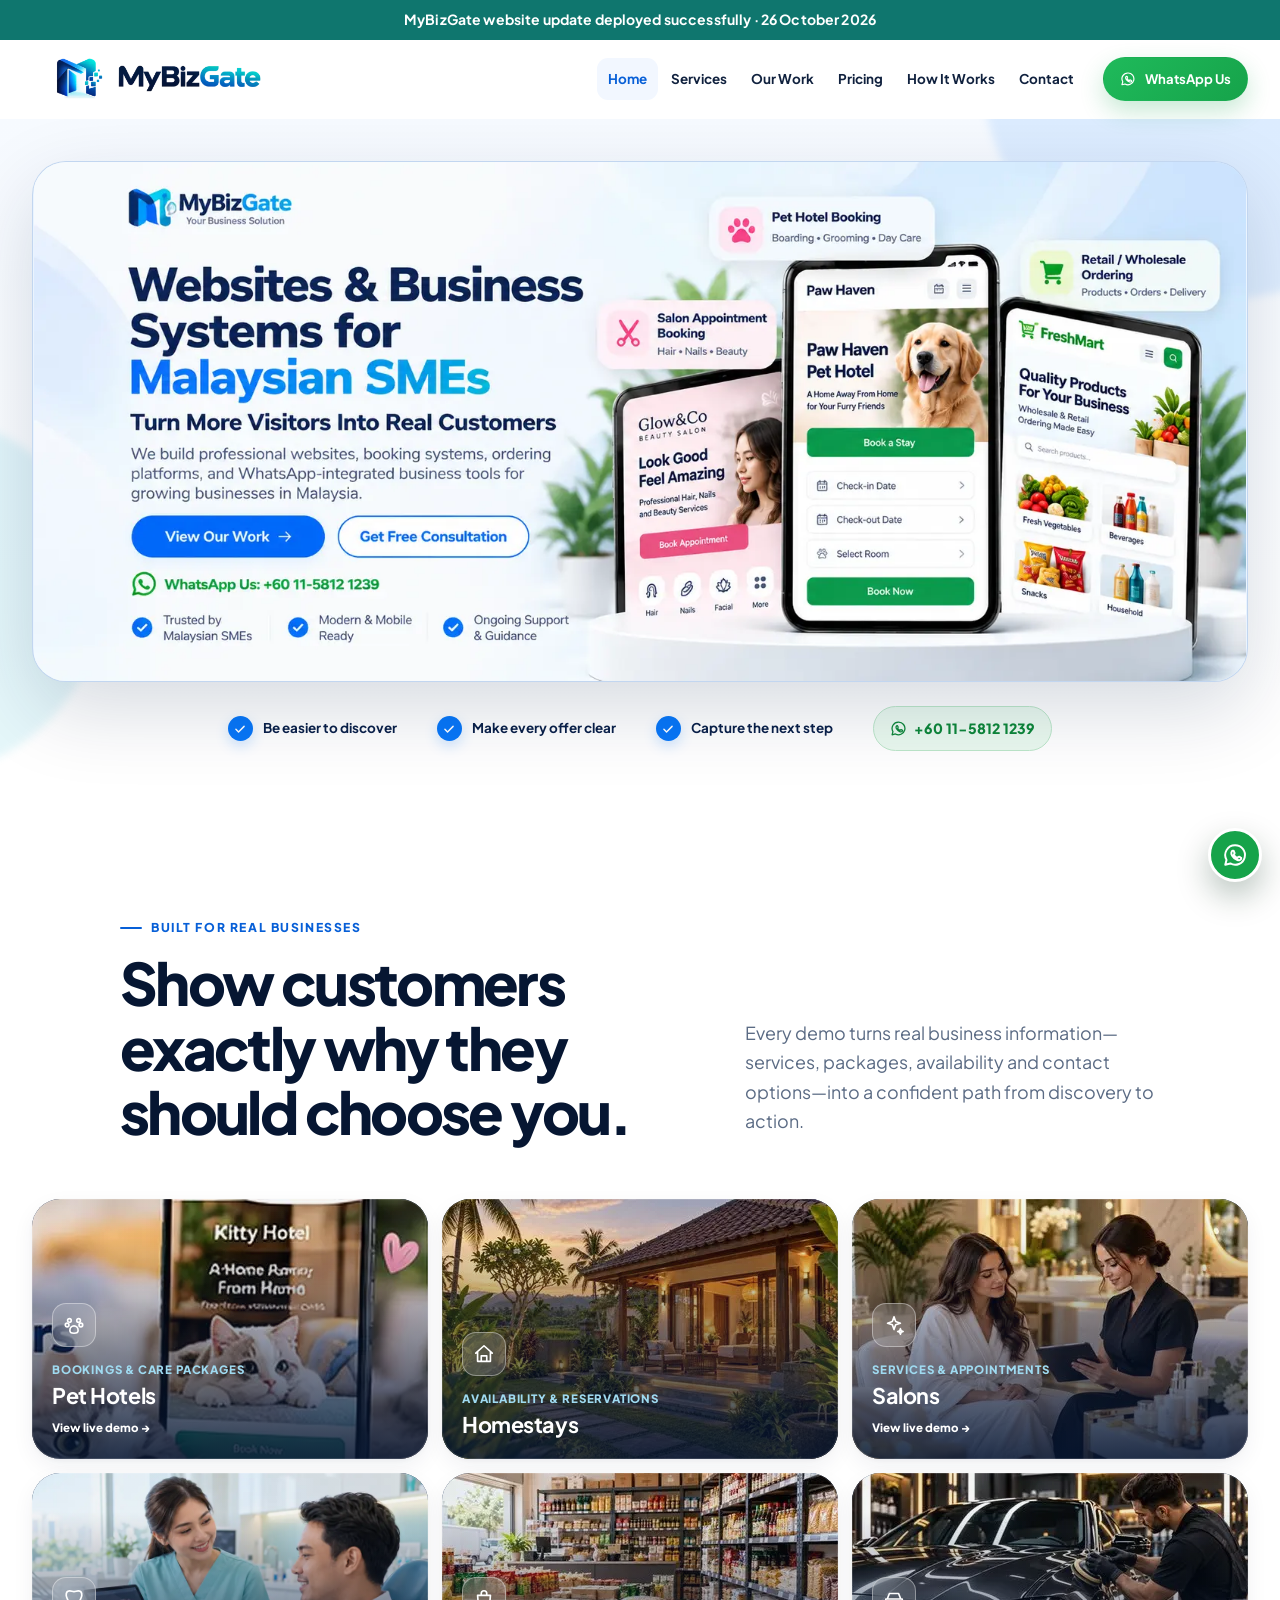
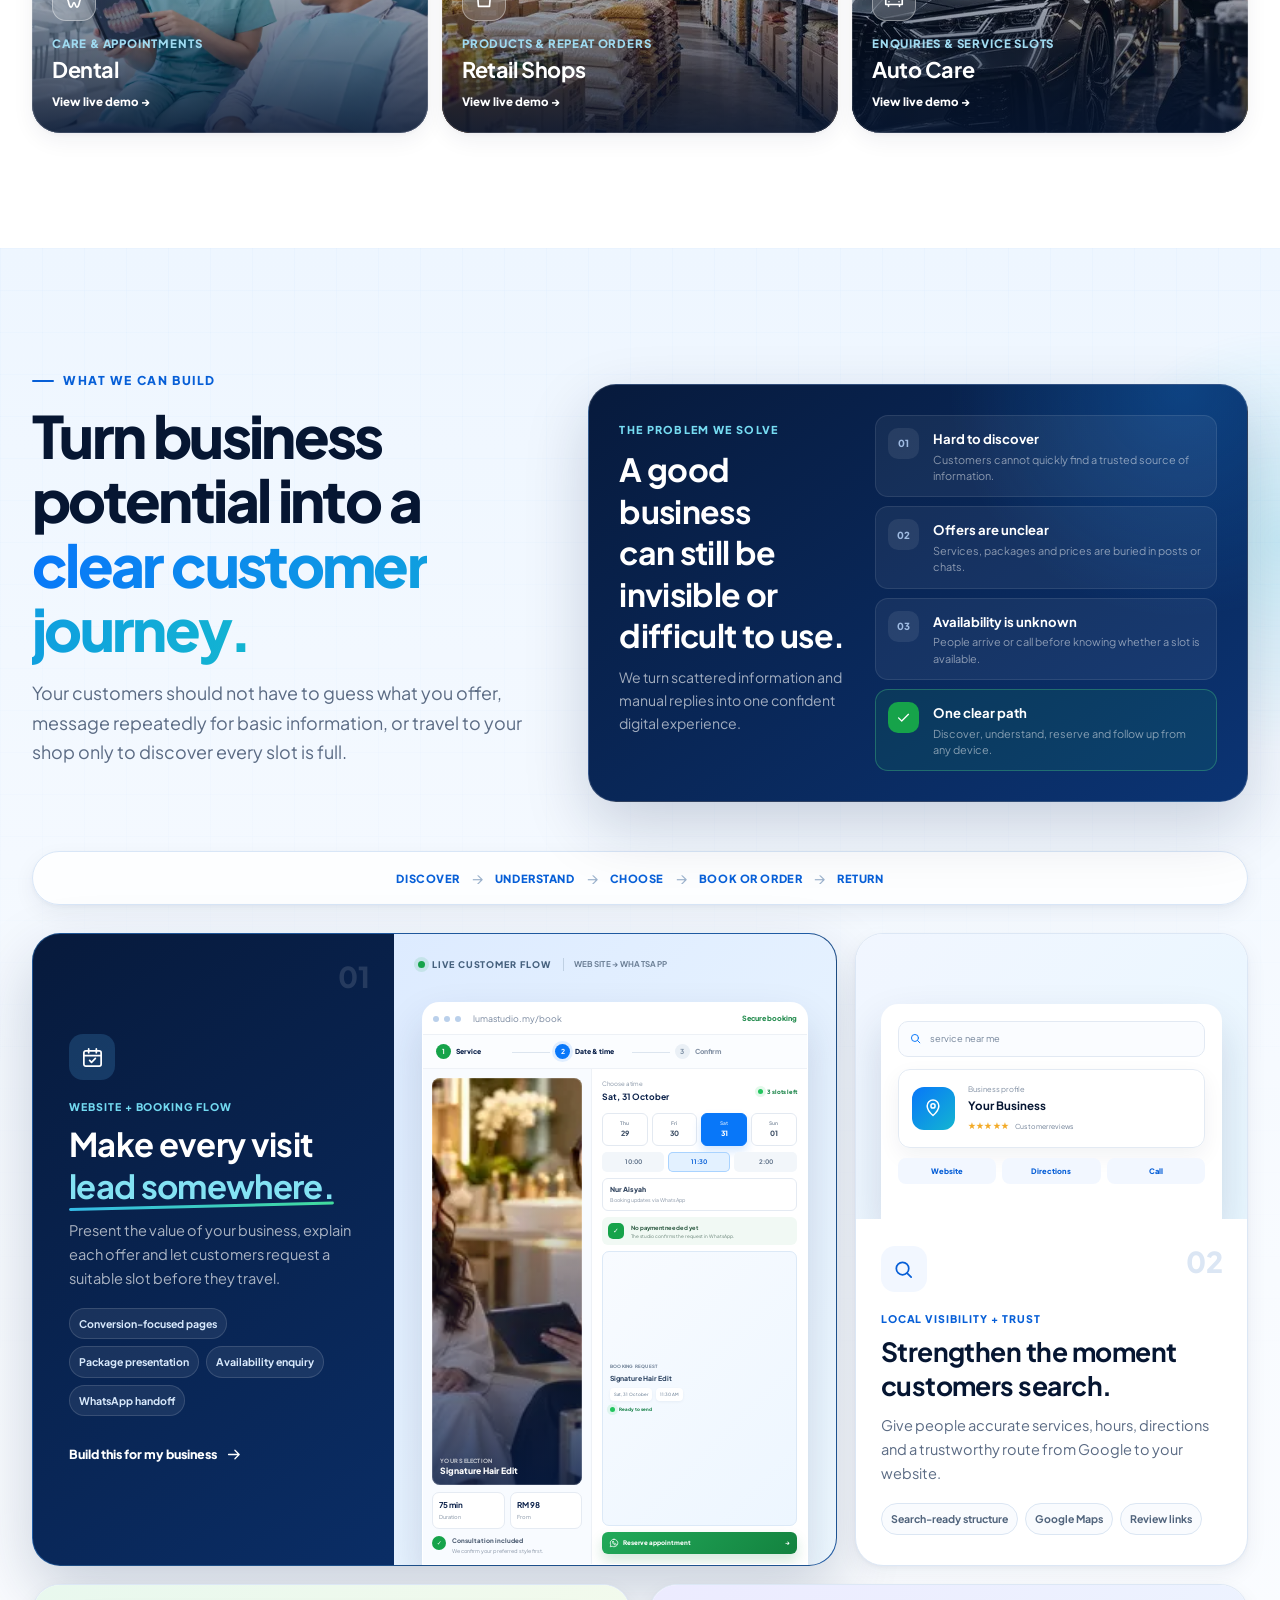
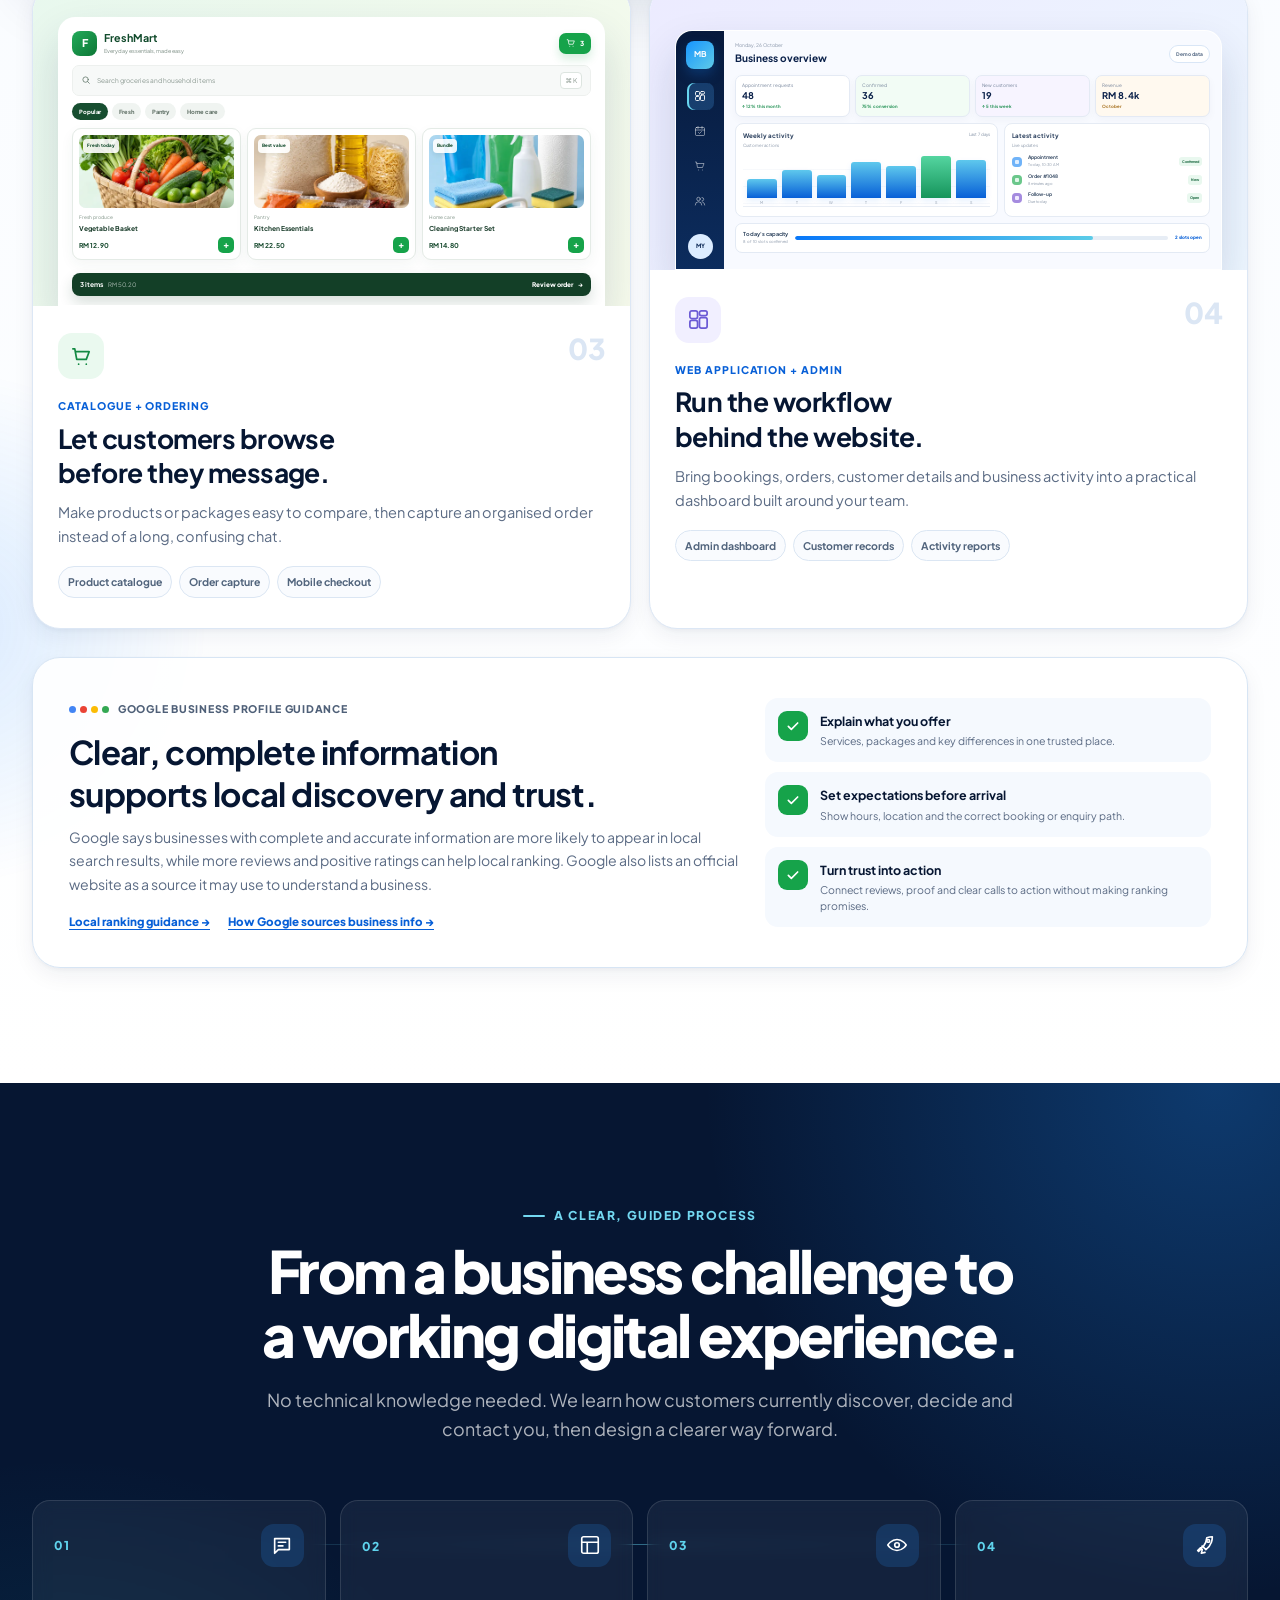
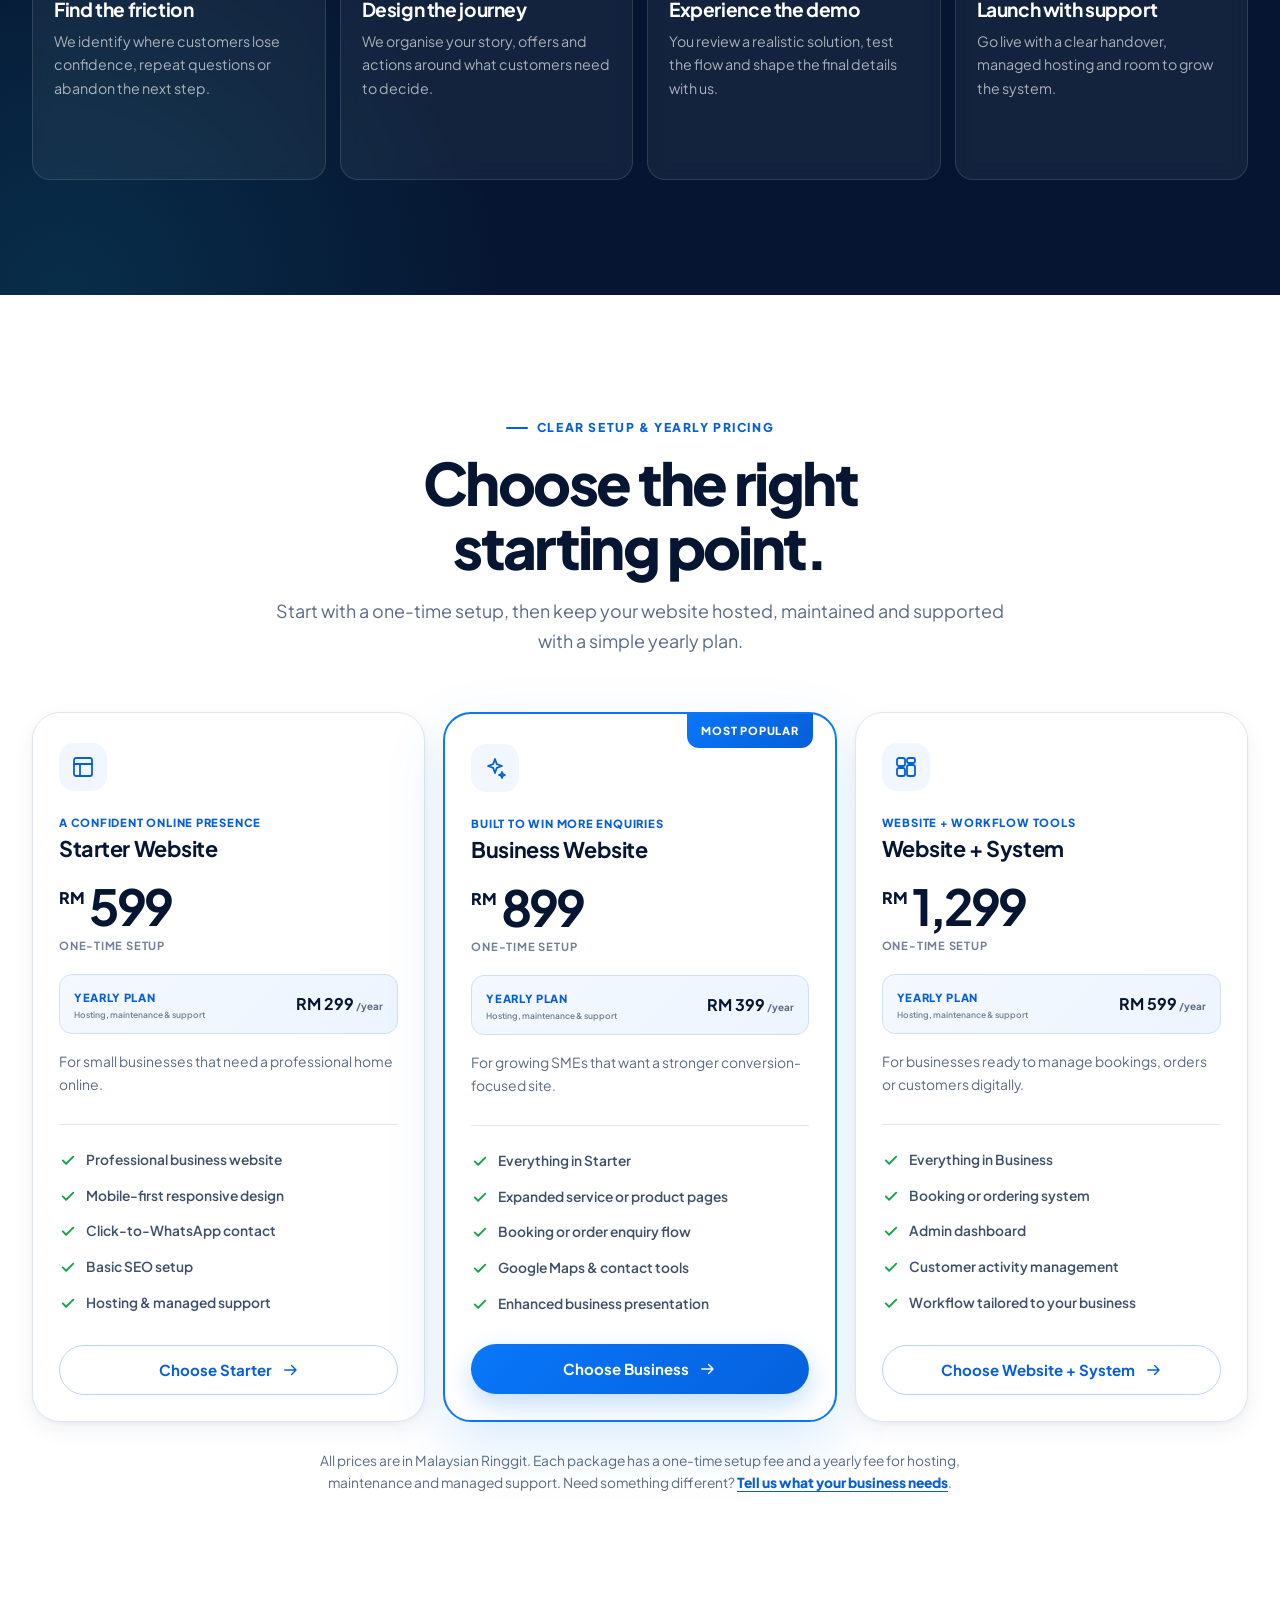
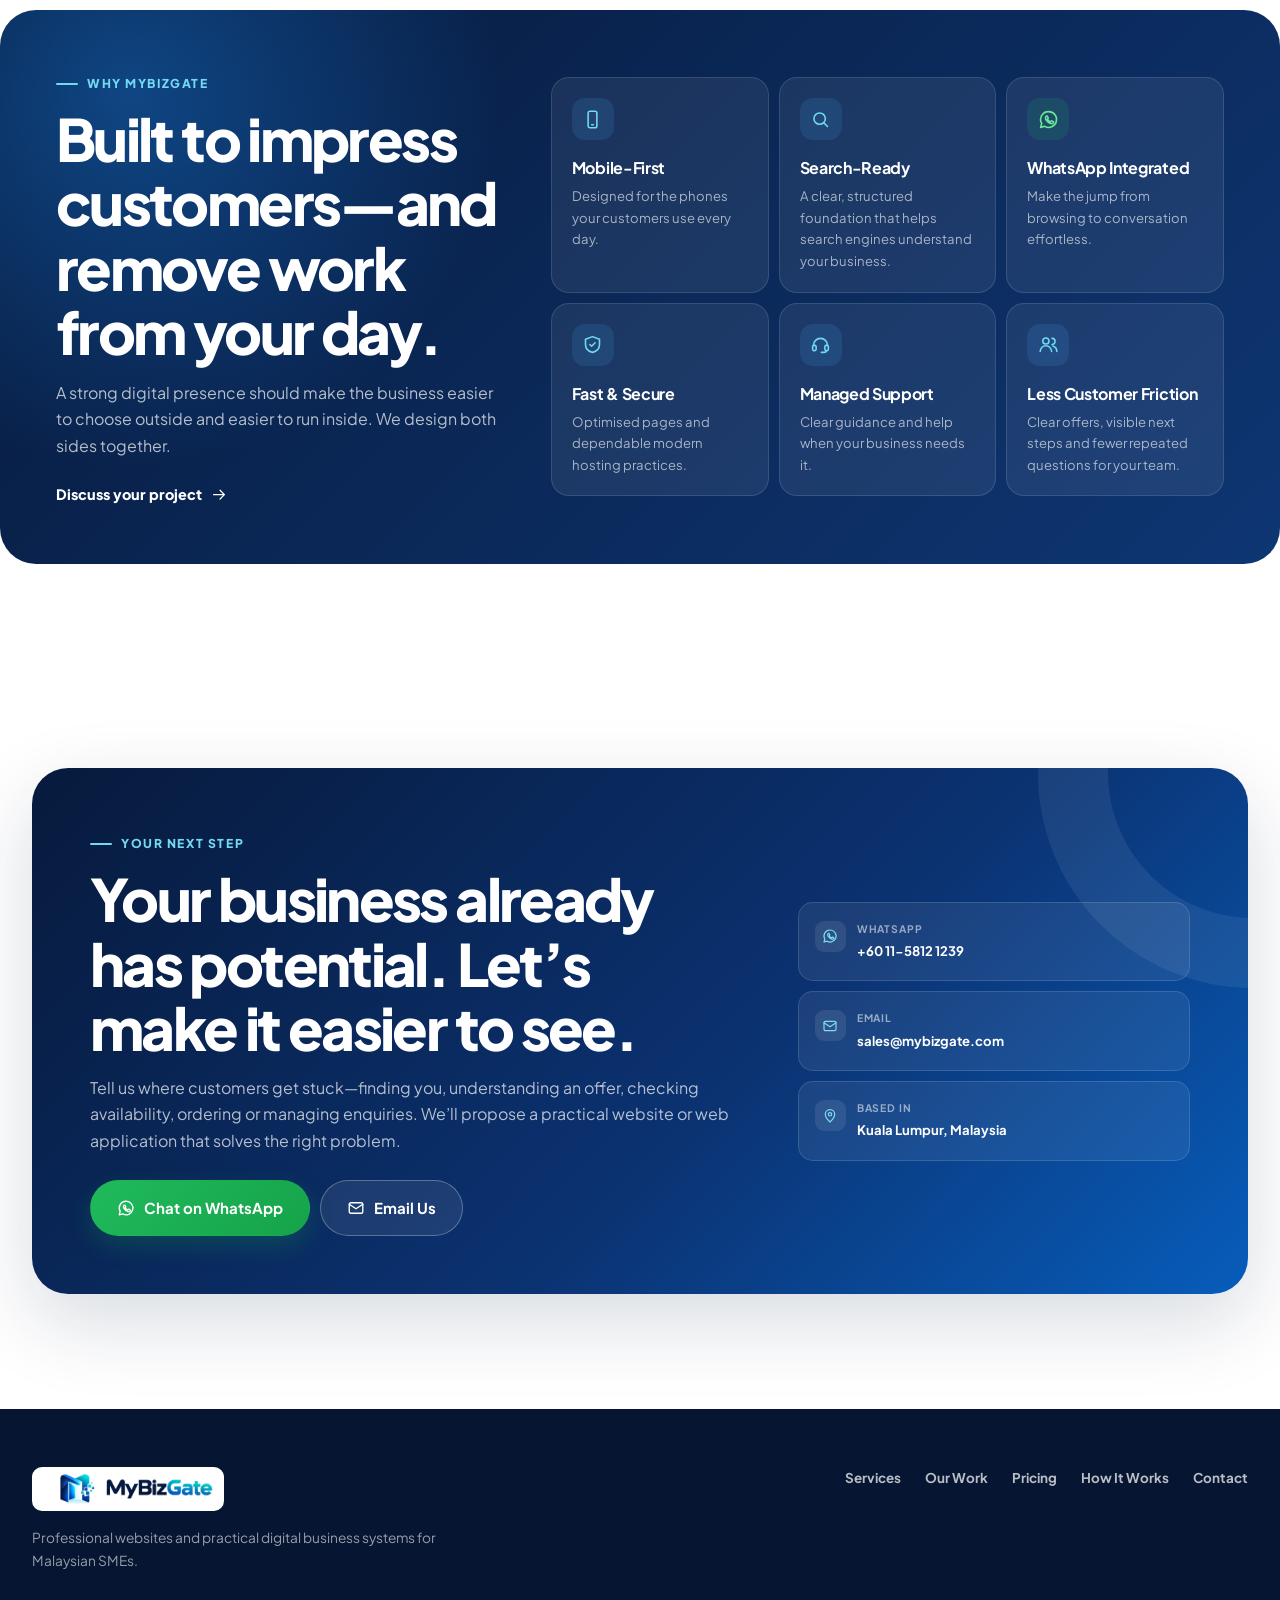
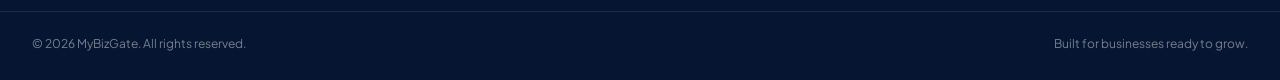
==== index.html @ 1e7c9ab6 "Migrate MyBizGate site repository root" ====
<!DOCTYPE html>
<html lang="en-MY">
<head>
  <meta charset="UTF-8">
  <meta name="viewport" content="width=device-width, initial-scale=1.0">
  <title>MyBizGate | Websites &amp; Business Systems for Malaysian SMEs</title>
  <meta name="description" content="MyBizGate helps Malaysian SMEs get discovered, explain their offers clearly, capture bookings or orders, and manage operations with professional websites and web applications.">
  <meta name="robots" content="index, follow">
  <link rel="canonical" href="https://www.mybizgate.com/">
  <meta name="theme-color" content="#071c45">

  <meta property="og:site_name" content="MyBizGate">
  <meta property="og:type" content="website">
  <meta property="og:url" content="https://www.mybizgate.com/">
  <meta property="og:title" content="MyBizGate | Digital Solutions for Malaysian SMEs">
  <meta property="og:description" content="Websites and web applications that help Malaysian SMEs get discovered, explain their offers, capture bookings or orders, and manage customer activity.">
  <meta property="og:image" content="https://www.mybizgate.com/assets/og-image.jpg">
  <meta property="og:locale" content="en_MY">
  <meta name="twitter:card" content="summary_large_image">

  <link rel="icon" href="/favicon.ico" sizes="48x48">
  <link rel="icon" type="image/png" sizes="32x32" href="assets/favicon-32.png">
  <link rel="apple-touch-icon" sizes="180x180" href="assets/apple-touch-icon.png">
  <link rel="manifest" href="site.webmanifest">

  <link rel="preconnect" href="https://fonts.googleapis.com">
  <link rel="preconnect" href="https://fonts.gstatic.com" crossorigin>
  <link href="https://fonts.googleapis.com/css2?family=Plus+Jakarta+Sans:wght@400;500;600;700;800&amp;display=swap" rel="stylesheet">
  <link rel="preload" as="image" href="assets/mybizgate-hero-960.webp" media="(max-width: 899px)">
  <link rel="preload" as="image" href="assets/mybizgate-hero-1600.webp" media="(min-width: 900px)">
  <script>document.documentElement.classList.add('js');</script>

<link rel="stylesheet" href="style.css?v=__BUILD_VERSION__">



  <script type="application/ld+json">
  {
    "@context": "https://schema.org",
    "@type": "ProfessionalService",
    "name": "MyBizGate",
    "url": "https://www.mybizgate.com/",
    "logo": "https://www.mybizgate.com/assets/logo.png",
    "image": "https://www.mybizgate.com/assets/og-image.jpg",
    "description": "Professional websites and web applications that help Malaysian SMEs get discovered, explain their offers, capture bookings or orders, and manage customer activity.",
    "email": "sales@mybizgate.com",
    "telephone": "+601158121239",
    "address": {
      "@type": "PostalAddress",
      "streetAddress": "Kampung Pandan",
      "addressLocality": "Kuala Lumpur",
      "postalCode": "55100",
      "addressCountry": "MY"
    },
    "areaServed": "Malaysia",
    "priceRange": "RM599 - RM1,299 setup; RM299 - RM599 per year",
    "hasOfferCatalog": {
      "@type": "OfferCatalog",
      "name": "MyBizGate Annual Plans",
      "itemListElement": [
        {"@type": "Offer", "name": "Starter Website", "price": "599", "priceCurrency": "MYR", "description": "RM599 one-time setup plus RM299 per year.", "url": "https://www.mybizgate.com/#pricing"},
        {"@type": "Offer", "name": "Business Website", "price": "899", "priceCurrency": "MYR", "description": "RM899 one-time setup plus RM399 per year.", "url": "https://www.mybizgate.com/#pricing"},
        {"@type": "Offer", "name": "Website + System", "price": "1299", "priceCurrency": "MYR", "description": "RM1,299 one-time setup plus RM599 per year.", "url": "https://www.mybizgate.com/#pricing"}
      ]
    }
  }
  </script>
</head>

<body>
  <aside
    aria-label="Deployment status"
    data-deploy-marker="mybizgate-site-root-20261026"
    style="background:#0f766e;color:#fff;text-align:center;padding:10px 16px;font:700 14px/1.4 'Plus Jakarta Sans',Arial,sans-serif;letter-spacing:.01em;"
  >
    MyBizGate website update deployed successfully &middot; 26 October 2026
  </aside>

  <svg xmlns="http://www.w3.org/2000/svg" class="sprite" aria-hidden="true" focusable="false">
    <symbol id="i-menu" viewBox="0 0 24 24"><path d="M4 7h16M4 12h16M4 17h16"/></symbol>
    <symbol id="i-close" viewBox="0 0 24 24"><path d="M6 6l12 12M18 6 6 18"/></symbol>
    <symbol id="i-arrow" viewBox="0 0 24 24"><path d="M5 12h14M14 6l6 6-6 6"/></symbol>
    <symbol id="i-check" viewBox="0 0 24 24"><path d="m5 12.5 4.5 4.5L19 7.5"/></symbol>
    <symbol id="i-whatsapp" viewBox="0 0 24 24"><path d="M12 3a9 9 0 0 0-7.8 13.5L3 21l4.7-1.2A9 9 0 1 0 12 3Z"/><path d="M9.2 8.5c.2-.4.4-.4.7-.4h.5c.2 0 .4 0 .5.4l.7 1.7c.1.2 0 .4-.1.6l-.5.6c-.1.2-.1.3 0 .5a6.6 6.6 0 0 0 3 2.7c.2.1.4.1.5-.1l.7-.8c.2-.2.4-.2.6-.1l1.6.8c.3.1.4.2.4.4a2 2 0 0 1-1.4 1.9c-.6.2-1.4.2-2.6-.3a9 9 0 0 1-4.3-3.6c-.8-1.2-1-2.1-.9-2.8.1-.6.4-1.1.6-1.5Z"/></symbol>
    <symbol id="i-paw" viewBox="0 0 24 24"><circle cx="7" cy="7" r="2"/><circle cx="17" cy="7" r="2"/><circle cx="4.5" cy="12" r="2"/><circle cx="19.5" cy="12" r="2"/><path d="M7.5 18c0-3 2-5 4.5-5s4.5 2 4.5 5c0 2-2 3-4.5 3s-4.5-1-4.5-3Z"/></symbol>
    <symbol id="i-home" viewBox="0 0 24 24"><path d="m3 11 9-8 9 8M5 10v10h14V10M9 20v-6h6v6"/></symbol>
    <symbol id="i-sparkles" viewBox="0 0 24 24"><path d="m12 3 1.8 5.2L19 10l-5.2 1.8L12 17l-1.8-5.2L5 10l5.2-1.8L12 3ZM19 16l.8 2.2L22 19l-2.2.8L19 22l-.8-2.2L16 19l2.2-.8L19 16Z"/></symbol>
    <symbol id="i-utensils" viewBox="0 0 24 24"><path d="M6 3v8M3 3v5c0 2 1 3 3 3s3-1 3-3V3M6 11v10M16 3v18M16 3c3 2 4 5 4 8h-4"/></symbol>
    <symbol id="i-bag" viewBox="0 0 24 24"><path d="M5 8h14l-1 12H6L5 8ZM9 8V6a3 3 0 0 1 6 0v2"/></symbol>
    <symbol id="i-briefcase" viewBox="0 0 24 24"><rect x="3" y="7" width="18" height="13" rx="2"/><path d="M8 7V5h8v2M3 12h18M10 12v2h4v-2"/></symbol>
    <symbol id="i-tooth" viewBox="0 0 24 24"><path d="M7.1 3.2c1.7-.2 3.1.8 4.9.8s3.2-1 4.9-.8c2.6.3 3.8 2.5 3.6 5-.2 2.1-1.4 3.7-2.1 5.7-.8 2.1-.9 6.9-3.4 6.9-1.6 0-1.4-4.8-3-4.8s-1.4 4.8-3 4.8c-2.5 0-2.6-4.8-3.4-6.9-.7-2-1.9-3.6-2.1-5.7-.2-2.5 1-4.7 3.6-5Z"/></symbol>
    <symbol id="i-car" viewBox="0 0 24 24"><path d="m5 11 2-5h10l2 5M3 12h18v6H3zM6 18v2M18 18v2M6.5 15h.01M17.5 15h.01"/></symbol>
    <symbol id="i-calendar" viewBox="0 0 24 24"><rect x="3" y="5" width="18" height="16" rx="2"/><path d="M3 10h18M8 3v4M16 3v4M9 15l2 2 4-4"/></symbol>
    <symbol id="i-cart" viewBox="0 0 24 24"><path d="M3 4h2l2 11h10l3-8H6M9 20h.01M17 20h.01"/></symbol>
    <symbol id="i-dashboard" viewBox="0 0 24 24"><rect x="3" y="3" width="8" height="8" rx="2"/><rect x="13" y="3" width="8" height="5" rx="2"/><rect x="13" y="10" width="8" height="11" rx="2"/><rect x="3" y="13" width="8" height="8" rx="2"/></symbol>
    <symbol id="i-mobile" viewBox="0 0 24 24"><rect x="7" y="2.5" width="10" height="19" rx="2"/><path d="M11 18h2"/></symbol>
    <symbol id="i-search" viewBox="0 0 24 24"><circle cx="11" cy="11" r="6.5"/><path d="m20 20-4-4"/></symbol>
    <symbol id="i-shield" viewBox="0 0 24 24"><path d="m12 3 8 3v6c0 4.5-3.2 7.8-8 9-4.8-1.2-8-4.5-8-9V6l8-3Z"/><path d="m9 12 2 2 4-4"/></symbol>
    <symbol id="i-support" viewBox="0 0 24 24"><path d="M4 13a8 8 0 0 1 16 0"/><rect x="3" y="13" width="4" height="6" rx="1.5"/><rect x="17" y="13" width="4" height="6" rx="1.5"/><path d="M19 19a3 3 0 0 1-3 2h-3"/></symbol>
    <symbol id="i-users" viewBox="0 0 24 24"><circle cx="9" cy="8" r="3.5"/><path d="M2.5 20a6.5 6.5 0 0 1 13 0M16 5a3.5 3.5 0 0 1 0 7M21.5 20a6.5 6.5 0 0 0-4.5-6.2"/></symbol>
    <symbol id="i-message" viewBox="0 0 24 24"><path d="M4 5h16v12H8l-4 4V5Z"/><path d="M8 9h8M8 13h5"/></symbol>
    <symbol id="i-layout" viewBox="0 0 24 24"><rect x="3" y="3" width="18" height="18" rx="2"/><path d="M3 9h18M9 9v12"/></symbol>
    <symbol id="i-eye" viewBox="0 0 24 24"><path d="M2 12s3.5-6 10-6 10 6 10 6-3.5 6-10 6S2 12 2 12Z"/><circle cx="12" cy="12" r="2.5"/></symbol>
    <symbol id="i-rocket" viewBox="0 0 24 24"><path d="M14 4c3-1 6-1 6-1s0 3-1 6c-1.5 4.5-6 8-6 8l-3-3s3.5-4.5 4-10Z"/><path d="m10 14-3 1-3 3 1 1 3-3 1-3M9 17l-1 4 4-1"/><circle cx="15.5" cy="7.5" r="1.5"/></symbol>
    <symbol id="i-mail" viewBox="0 0 24 24"><rect x="3" y="5" width="18" height="14" rx="2"/><path d="m3 7 9 6 9-6"/></symbol>
    <symbol id="i-pin" viewBox="0 0 24 24"><path d="M12 21s7-6.2 7-11.5A7 7 0 0 0 5 9.5C5 14.8 12 21 12 21Z"/><circle cx="12" cy="9.5" r="2.5"/></symbol>
  </svg>

  <a class="skip-link" href="#main">Skip to content</a>

  <header class="site-header" id="siteHeader">
    <div class="container header-inner">
      <a href="#home" class="brand" aria-label="MyBizGate home">
        <picture>
          <source srcset="assets/logo-horizontal.webp" type="image/webp">
          <img src="assets/logo-horizontal.png" alt="MyBizGate" width="858" height="160" class="brand-logo">
        </picture>
      </a>

      <nav class="site-nav" id="siteNav" aria-label="Main navigation">
        <ul class="nav-list">
          <li><a class="nav-link" href="#home">Home</a></li>
          <li><a class="nav-link" href="#services">Services</a></li>
          <li><a class="nav-link" href="#work">Our Work</a></li>
          <li><a class="nav-link" href="#pricing">Pricing</a></li>
          <li><a class="nav-link" href="#process">How It Works</a></li>
          <li><a class="nav-link" href="#contact">Contact</a></li>
        </ul>
        <a class="btn btn-whatsapp nav-cta" href="https://wa.me/601158121239?text=Hi%20MyBizGate%2C%20I%27d%20like%20to%20know%20more%20about%20your%20digital%20business%20solutions." target="_blank" rel="noopener">
          <svg class="icon" aria-hidden="true"><use href="#i-whatsapp"/></svg>
          <span>WhatsApp Us</span>
        </a>
      </nav>

      <button class="nav-toggle" id="navToggle" type="button" aria-label="Open menu" aria-expanded="false" aria-controls="siteNav">
        <svg class="icon icon-open" aria-hidden="true"><use href="#i-menu"/></svg>
        <svg class="icon icon-close" aria-hidden="true"><use href="#i-close"/></svg>
      </button>
    </div>
  </header>

  <main id="main">
    <section class="hero" id="home">
      <div class="hero-orb hero-orb-one"></div>
      <div class="hero-orb hero-orb-two"></div>
      <div class="container hero-container">
        <h1 class="sr-only">Websites and business systems for Malaysian SMEs</h1>
        <div class="hero-mobile-copy">
          <div class="eyebrow"><span></span> Websites + systems for Malaysian SMEs</div>
          <h2 class="hero-mobile-title">Make a good business <span class="text-gradient">impossible to overlook.</span></h2>
          <p>Show customers what you offer, let them check the next step before travelling, and turn interest into bookings, orders or enquiries.</p>
          <div class="hero-actions">
            <a class="btn btn-primary" href="#work">View Our Work <svg class="icon" aria-hidden="true"><use href="#i-arrow"/></svg></a>
            <a class="btn btn-outline" href="#contact">Free Consultation</a>
          </div>
        </div>

        <div class="hero-banner reveal">
          <picture>
            <source media="(max-width: 899px)" srcset="assets/mybizgate-hero-960.webp" type="image/webp">
            <source srcset="assets/mybizgate-hero-1600.webp" type="image/webp">
            <img src="assets/mybizgate-hero-1600.webp" width="1600" height="686" fetchpriority="high" alt="MyBizGate websites and business systems for Malaysian SMEs, shown with pet hotel booking, salon appointment and retail ordering examples.">
          </picture>
          <a class="banner-hotspot banner-hotspot-work" href="#work"><span class="sr-only">View our work</span></a>
          <a class="banner-hotspot banner-hotspot-consult" href="#contact"><span class="sr-only">Get a free consultation</span></a>
        </div>

        <div class="hero-trust" aria-label="Why businesses choose MyBizGate">
          <div><span class="trust-check"><svg class="icon" aria-hidden="true"><use href="#i-check"/></svg></span><strong>Be easier to discover</strong></div>
          <div><span class="trust-check"><svg class="icon" aria-hidden="true"><use href="#i-check"/></svg></span><strong>Make every offer clear</strong></div>
          <div><span class="trust-check"><svg class="icon" aria-hidden="true"><use href="#i-check"/></svg></span><strong>Capture the next step</strong></div>
          <a class="hero-call" href="https://wa.me/601158121239?text=Hi%20MyBizGate%2C%20I%27d%20like%20a%20free%20consultation." target="_blank" rel="noopener">
            <svg class="icon" aria-hidden="true"><use href="#i-whatsapp"/></svg> +60 11-5812 1239
          </a>
        </div>
      </div>
    </section>

    <section class="section industries" id="work">
      <div class="container">
        <div class="section-heading split-heading reveal">
          <div>
            <div class="eyebrow"><span></span> Built for real businesses</div>
            <h2>Show customers exactly why they should choose you.</h2>
          </div>
          <p>Every demo turns real business information—services, packages, availability and contact options—into a confident path from discovery to action.</p>
        </div>

        <div class="industry-grid">
          <a class="industry-card industry-card-large reveal" href="https://petgate.mybizgate.com/" target="_blank" rel="noopener" aria-label="View the Pet Hotels live demo">
            <img src="assets/thumbs/cat-hotel.webp" width="400" height="260" loading="lazy" alt="Pet hotel reception and pet care service">
            <div class="industry-overlay"></div>
            <div class="industry-content"><span class="industry-icon"><svg class="icon" aria-hidden="true"><use href="#i-paw"/></svg></span><p>Bookings &amp; care packages</p><h3>Pet Hotels</h3><span class="industry-demo">View live demo →</span></div>
          </a>
          <article class="industry-card reveal">
            <img src="assets/thumbs/homestay.webp" width="400" height="260" loading="lazy" alt="Modern homestay interior">
            <div class="industry-overlay"></div>
            <div class="industry-content"><span class="industry-icon"><svg class="icon" aria-hidden="true"><use href="#i-home"/></svg></span><p>Availability &amp; reservations</p><h3>Homestays</h3></div>
          </article>
          <a class="industry-card reveal" href="https://beautygate.mybizgate.com/" target="_blank" rel="noopener" aria-label="View the Salons live demo">
            <img src="assets/thumbs/salon-spa.webp" width="400" height="260" loading="lazy" alt="Modern beauty salon">
            <div class="industry-overlay"></div>
            <div class="industry-content"><span class="industry-icon"><svg class="icon" aria-hidden="true"><use href="#i-sparkles"/></svg></span><p>Services &amp; appointments</p><h3>Salons</h3><span class="industry-demo">View live demo →</span></div>
          </a>
          <a class="industry-card reveal" href="https://dentalgate.mybizgate.com/" target="_blank" rel="noopener" aria-label="View the Dental live demo">
            <img src="assets/thumbs/dental-clinic-v2.webp" width="400" height="260" loading="lazy" alt="Dentist explaining a care plan to a patient">
            <div class="industry-overlay"></div>
            <div class="industry-content"><span class="industry-icon"><svg class="icon" aria-hidden="true"><use href="#i-tooth"/></svg></span><p>Care &amp; appointments</p><h3>Dental</h3><span class="industry-demo">View live demo →</span></div>
          </a>
          <a class="industry-card reveal" href="https://supplgate.mybizgate.com/" target="_blank" rel="noopener" aria-label="View the Retail Shops live demo">
            <img src="assets/thumbs/suppliers-runcit.webp" width="400" height="260" loading="lazy" alt="Retail grocery and wholesale products">
            <div class="industry-overlay"></div>
            <div class="industry-content"><span class="industry-icon"><svg class="icon" aria-hidden="true"><use href="#i-bag"/></svg></span><p>Products &amp; repeat orders</p><h3>Retail Shops</h3><span class="industry-demo">View live demo →</span></div>
          </a>
          <a class="industry-card reveal" href="https://autogate.mybizgate.com/" target="_blank" rel="noopener" aria-label="View the Auto Care live demo">
            <img src="assets/thumbs/car-detailing.webp" width="400" height="260" loading="lazy" alt="Professional auto care detailing studio">
            <div class="industry-overlay"></div>
            <div class="industry-content"><span class="industry-icon"><svg class="icon" aria-hidden="true"><use href="#i-car"/></svg></span><p>Enquiries &amp; service slots</p><h3>Auto Care</h3><span class="industry-demo">View live demo →</span></div>
          </a>
        </div>
      </div>
    </section>

    <section class="section services" id="services">
      <div class="services-orb services-orb-one" aria-hidden="true"></div>
      <div class="services-orb services-orb-two" aria-hidden="true"></div>
      <div class="container services-container">
        <div class="services-intro">
          <div class="section-heading services-heading reveal">
            <div class="eyebrow"><span></span> What we can build</div>
            <h2>Turn business potential into a <span class="text-gradient">clear customer journey.</span></h2>
            <p>Your customers should not have to guess what you offer, message repeatedly for basic information, or travel to your shop only to discover every slot is full.</p>
          </div>

          <aside class="friction-panel reveal" aria-labelledby="friction-title">
            <div class="friction-summary">
              <span class="friction-label">The problem we solve</span>
              <h3 id="friction-title">A good business can still be invisible or difficult to use.</h3>
              <p>We turn scattered information and manual replies into one confident digital experience.</p>
            </div>
            <ol class="friction-list">
              <li><span>01</span><div><strong>Hard to discover</strong><small>Customers cannot quickly find a trusted source of information.</small></div></li>
              <li><span>02</span><div><strong>Offers are unclear</strong><small>Services, packages and prices are buried in posts or chats.</small></div></li>
              <li><span>03</span><div><strong>Availability is unknown</strong><small>People arrive or call before knowing whether a slot is available.</small></div></li>
              <li class="friction-solution"><span><svg class="icon" aria-hidden="true"><use href="#i-check"/></svg></span><div><strong>One clear path</strong><small>Discover, understand, reserve and follow up from any device.</small></div></li>
            </ol>
          </aside>
        </div>

        <div class="capability-rail reveal" aria-label="Customer journey enabled by MyBizGate">
          <span>Discover</span><i>→</i><span>Understand</span><i>→</i><span>Choose</span><i>→</i><span>Book or order</span><i>→</i><span>Return</span>
        </div>

        <div class="service-grid">
          <article class="service-card service-card-featured reveal">
            <div class="service-preview preview-booking" aria-hidden="true">
              <span class="preview-caption"><i></i> Live customer flow <b>Website → WhatsApp</b></span>
              <div class="preview-browser flow-browser">
                <div class="browser-bar"><i></i><i></i><i></i><span>lumastudio.my/book</span><em>Secure booking</em></div>
                <div class="flow-progress"><span class="is-complete"><b>1</b> Service</span><span class="is-active"><b>2</b> Date &amp; time</span><span><b>3</b> Confirm</span></div>
                <div class="flow-layout">
                  <div class="flow-service">
                    <div class="flow-photo"><span><small>Your selection</small>Signature Hair Edit</span></div>
                    <div class="flow-service-meta"><span><b>75 min</b><small>Duration</small></span><span><b>RM 98</b><small>From</small></span></div>
                    <div class="flow-included"><i>✓</i><span><b>Consultation included</b><small>We confirm your preferred style first.</small></span></div>
                  </div>
                  <div class="flow-panel">
                    <div class="flow-panel-head"><span><small>Choose a time</small><b>Sat, 31 October</b></span><em><i></i> 3 slots left</em></div>
                    <div class="flow-days"><span><small>Thu</small>29</span><span><small>Fri</small>30</span><span class="selected"><small>Sat</small>31</span><span><small>Sun</small>01</span></div>
                    <div class="flow-times"><span>10:00</span><span class="selected">11:30</span><span>2:00</span></div>
                    <div class="flow-contact"><span>Nur Aisyah</span><small>Booking updates via WhatsApp</small></div>
                    <div class="flow-assurance"><i>✓</i><span><b>No payment needed yet</b><small>The studio confirms the request in WhatsApp.</small></span></div>
                    <div class="flow-summary"><span>Booking request</span><b>Signature Hair Edit</b><small><em>Sat, 31 October</em><em>11:30 AM</em></small><i><b></b> Ready to send</i></div>
                    <span class="flow-cta"><svg class="icon"><use href="#i-whatsapp"/></svg> Reserve appointment <b>→</b></span>
                  </div>
                </div>
              </div>
            </div>
            <div class="service-copy"><span class="service-number">01</span><div class="service-icon"><svg class="icon" aria-hidden="true"><use href="#i-calendar"/></svg></div><span class="service-kicker">Website + booking flow</span><h3>Make every visit <span class="headline-accent">lead somewhere.</span></h3><p>Present the value of your business, explain each offer and let customers request a suitable slot before they travel.</p><ul class="inline-features"><li>Conversion-focused pages</li><li>Package presentation</li><li>Availability enquiry</li><li>WhatsApp handoff</li></ul><a class="service-link" href="#contact">Build this for my business <svg class="icon" aria-hidden="true"><use href="#i-arrow"/></svg></a></div>
          </article>

          <article class="service-card service-card-local reveal">
            <div class="service-preview preview-local" aria-hidden="true">
              <div class="local-shell">
                <div class="local-search"><svg class="icon"><use href="#i-search"/></svg><span>service near me</span></div>
                <div class="local-result"><div class="local-pin"><svg class="icon"><use href="#i-pin"/></svg></div><div><small>Business profile</small><strong>Your Business</strong><span class="local-stars">★★★★★ <em>Customer reviews</em></span></div></div>
                <div class="local-actions"><span>Website</span><span>Directions</span><span>Call</span></div>
              </div>
            </div>
            <div class="service-copy"><span class="service-number">02</span><div class="service-icon"><svg class="icon" aria-hidden="true"><use href="#i-search"/></svg></div><span class="service-kicker">Local visibility + trust</span><h3>Strengthen the moment customers search.</h3><p>Give people accurate services, hours, directions and a trustworthy route from Google to your website.</p><ul class="inline-features"><li>Search-ready structure</li><li>Google Maps</li><li>Review links</li></ul></div>
          </article>

          <article class="service-card service-card-ordering reveal">
            <div class="service-preview preview-ordering" aria-hidden="true">
              <div class="order-shell">
                <div class="order-top"><span><i>F</i><b>FreshMart</b><small>Everyday essentials, made easy</small></span><em><svg class="icon"><use href="#i-cart"/></svg> 3</em></div>
                <div class="order-search"><svg class="icon"><use href="#i-search"/></svg><span>Search groceries and household items</span><kbd>⌘ K</kbd></div>
                <div class="order-categories"><span class="active">Popular</span><span>Fresh</span><span>Pantry</span><span>Home care</span></div>
                <div class="product-grid">
                  <div><span class="product-image"><img src="assets/ui/freshmart-produce-v2.webp" alt="" loading="lazy"><i>Fresh today</i></span><small>Fresh produce</small><b>Vegetable Basket</b><span class="product-meta"><strong>RM 12.90</strong><em>+</em></span></div>
                  <div><span class="product-image"><img src="assets/ui/freshmart-pantry-v2.webp" alt="" loading="lazy"><i>Best value</i></span><small>Pantry</small><b>Kitchen Essentials</b><span class="product-meta"><strong>RM 22.50</strong><em>+</em></span></div>
                  <div><span class="product-image"><img src="assets/ui/freshmart-household-v2.webp" alt="" loading="lazy"><i>Bundle</i></span><small>Home care</small><b>Cleaning Starter Set</b><span class="product-meta"><strong>RM 14.80</strong><em>+</em></span></div>
                </div>
                <div class="order-summary"><span><b>3 items</b><small>RM 50.20</small></span><em>Review order <b>→</b></em></div>
              </div>
            </div>
            <div class="service-copy"><span class="service-number">03</span><div class="service-icon service-icon-green"><svg class="icon" aria-hidden="true"><use href="#i-cart"/></svg></div><span class="service-kicker">Catalogue + ordering</span><h3>Let customers browse before they message.</h3><p>Make products or packages easy to compare, then capture an organised order instead of a long, confusing chat.</p><ul class="inline-features"><li>Product catalogue</li><li>Order capture</li><li>Mobile checkout</li></ul></div>
          </article>

          <article class="service-card service-card-dashboard reveal">
            <div class="service-preview preview-dashboard" aria-hidden="true">
              <div class="dash-shell">
                <div class="dash-sidebar"><b>MB</b><span class="active"><svg class="icon"><use href="#i-dashboard"/></svg></span><span><svg class="icon"><use href="#i-calendar"/></svg></span><span><svg class="icon"><use href="#i-cart"/></svg></span><span><svg class="icon"><use href="#i-users"/></svg></span><i>MY</i></div>
                <div class="dash-main">
                  <div class="dash-title"><span><small>Monday, 26 October</small><b>Business overview</b></span><em>Demo data</em></div>
                  <div class="dash-stats"><span><small>Appointment requests</small><b>48</b><em>↑ 12% this month</em></span><span><small>Confirmed</small><b>36</b><em>75% conversion</em></span><span><small>New customers</small><b>19</b><em>↑ 5 this week</em></span><span><small>Revenue</small><b>RM 8.4k</b><em>October</em></span></div>
                  <div class="dash-content">
                    <div class="dash-performance"><div class="dash-subtitle"><span><b>Weekly activity</b><small>Customer actions</small></span><em>Last 7 days</em></div><div class="dash-chart"><span><i style="height:38%"></i><small>M</small></span><span><i style="height:56%"></i><small>T</small></span><span><i style="height:47%"></i><small>W</small></span><span><i style="height:72%"></i><small>T</small></span><span><i style="height:64%"></i><small>F</small></span><span><i style="height:91%"></i><small>S</small></span><span><i style="height:77%"></i><small>S</small></span></div></div>
                    <div class="dash-activity"><div class="dash-subtitle"><span><b>Latest activity</b><small>Live updates</small></span></div><ul><li><i class="booking"></i><span><b>Appointment</b><small>Today, 10:30 AM</small></span><em>Confirmed</em></li><li><i class="order"></i><span><b>Order #1048</b><small>8 minutes ago</small></span><em>New</em></li><li><i class="follow"></i><span><b>Follow-up</b><small>Due today</small></span><em>Open</em></li></ul></div>
                  </div>
                  <div class="dash-capacity"><span><b>Today's capacity</b><small>8 of 10 slots confirmed</small></span><i><b></b></i><em>2 slots open</em></div>
                </div>
              </div>
            </div>
            <div class="service-copy"><span class="service-number">04</span><div class="service-icon service-icon-violet"><svg class="icon" aria-hidden="true"><use href="#i-dashboard"/></svg></div><span class="service-kicker">Web application + admin</span><h3>Run the workflow behind the website.</h3><p>Bring bookings, orders, customer details and business activity into a practical dashboard built around your team.</p><ul class="inline-features"><li>Admin dashboard</li><li>Customer records</li><li>Activity reports</li></ul></div>
          </article>
        </div>

        <aside class="google-proof reveal" aria-labelledby="google-proof-title">
          <div class="google-proof-copy">
            <span class="evidence-label"><i></i><i></i><i></i><i></i> Google Business Profile guidance</span>
            <h3 id="google-proof-title">Clear, complete information supports local discovery and trust.</h3>
            <p>Google says businesses with complete and accurate information are more likely to appear in local search results, while more reviews and positive ratings can help local ranking. Google also lists an official website as a source it may use to understand a business.</p>
            <div class="evidence-links"><a href="https://support.google.com/business/answer/7091" target="_blank" rel="noopener">Local ranking guidance →</a><a href="https://support.google.com/business/answer/2721884" target="_blank" rel="noopener">How Google sources business info →</a></div>
          </div>
          <div class="google-proof-points"><div><svg class="icon" aria-hidden="true"><use href="#i-check"/></svg><span><strong>Explain what you offer</strong><small>Services, packages and key differences in one trusted place.</small></span></div><div><svg class="icon" aria-hidden="true"><use href="#i-check"/></svg><span><strong>Set expectations before arrival</strong><small>Show hours, location and the correct booking or enquiry path.</small></span></div><div><svg class="icon" aria-hidden="true"><use href="#i-check"/></svg><span><strong>Turn trust into action</strong><small>Connect reviews, proof and clear calls to action without making ranking promises.</small></span></div></div>
        </aside>
      </div>
    </section>

    <section class="section process" id="process">
      <div class="container">
        <div class="section-heading section-heading-light reveal">
          <div class="eyebrow eyebrow-light"><span></span> A clear, guided process</div>
          <h2>From a business challenge to a working digital experience.</h2>
          <p>No technical knowledge needed. We learn how customers currently discover, decide and contact you, then design a clearer way forward.</p>
        </div>

        <ol class="process-grid">
          <li class="process-step reveal"><div class="process-top"><span>01</span><div class="process-icon"><svg class="icon" aria-hidden="true"><use href="#i-message"/></svg></div></div><h3>Find the friction</h3><p>We identify where customers lose confidence, repeat questions or abandon the next step.</p></li>
          <li class="process-step reveal"><div class="process-top"><span>02</span><div class="process-icon"><svg class="icon" aria-hidden="true"><use href="#i-layout"/></svg></div></div><h3>Design the journey</h3><p>We organise your story, offers and actions around what customers need to decide.</p></li>
          <li class="process-step reveal"><div class="process-top"><span>03</span><div class="process-icon"><svg class="icon" aria-hidden="true"><use href="#i-eye"/></svg></div></div><h3>Experience the demo</h3><p>You review a realistic solution, test the flow and shape the final details with us.</p></li>
          <li class="process-step reveal"><div class="process-top"><span>04</span><div class="process-icon"><svg class="icon" aria-hidden="true"><use href="#i-rocket"/></svg></div></div><h3>Launch with support</h3><p>Go live with a clear handover, managed hosting and room to grow the system.</p></li>
        </ol>
      </div>
    </section>

    <section class="section pricing-section" id="pricing">
      <div class="container">
        <div class="section-heading reveal">
          <div class="eyebrow"><span></span> Clear setup &amp; yearly pricing</div>
          <h2>Choose the right starting point.</h2>
          <p>Start with a one-time setup, then keep your website hosted, maintained and supported with a simple yearly plan.</p>
        </div>

        <div class="pricing-grid">
          <article class="price-card reveal">
            <div class="price-card-head"><div class="price-icon"><svg class="icon" aria-hidden="true"><use href="#i-layout"/></svg></div><p class="plan-fit">A confident online presence</p><h3>Starter Website</h3><div class="price"><span>RM</span><strong>599</strong></div><p class="setup-label">One-time setup</p><div class="yearly-fee"><span>Yearly plan<small>Hosting, maintenance &amp; support</small></span><strong>RM 299<small>/year</small></strong></div><p>For small businesses that need a professional home online.</p></div>
            <ul class="price-list"><li><svg class="icon" aria-hidden="true"><use href="#i-check"/></svg>Professional business website</li><li><svg class="icon" aria-hidden="true"><use href="#i-check"/></svg>Mobile-first responsive design</li><li><svg class="icon" aria-hidden="true"><use href="#i-check"/></svg>Click-to-WhatsApp contact</li><li><svg class="icon" aria-hidden="true"><use href="#i-check"/></svg>Basic SEO setup</li><li><svg class="icon" aria-hidden="true"><use href="#i-check"/></svg>Hosting &amp; managed support</li></ul>
            <a class="btn btn-outline btn-block" href="https://wa.me/601158121239?text=Hi%20MyBizGate%2C%20I%27m%20interested%20in%20the%20Starter%20Website%20plan%20at%20RM599%20setup%20and%20RM299%20per%20year." target="_blank" rel="noopener">Choose Starter <svg class="icon" aria-hidden="true"><use href="#i-arrow"/></svg></a>
          </article>

          <article class="price-card price-card-featured reveal">
            <div class="popular-badge">Most Popular</div>
            <div class="price-card-head"><div class="price-icon"><svg class="icon" aria-hidden="true"><use href="#i-sparkles"/></svg></div><p class="plan-fit">Built to win more enquiries</p><h3>Business Website</h3><div class="price"><span>RM</span><strong>899</strong></div><p class="setup-label">One-time setup</p><div class="yearly-fee"><span>Yearly plan<small>Hosting, maintenance &amp; support</small></span><strong>RM 399<small>/year</small></strong></div><p>For growing SMEs that want a stronger conversion-focused site.</p></div>
            <ul class="price-list"><li><svg class="icon" aria-hidden="true"><use href="#i-check"/></svg>Everything in Starter</li><li><svg class="icon" aria-hidden="true"><use href="#i-check"/></svg>Expanded service or product pages</li><li><svg class="icon" aria-hidden="true"><use href="#i-check"/></svg>Booking or order enquiry flow</li><li><svg class="icon" aria-hidden="true"><use href="#i-check"/></svg>Google Maps &amp; contact tools</li><li><svg class="icon" aria-hidden="true"><use href="#i-check"/></svg>Enhanced business presentation</li></ul>
            <a class="btn btn-primary btn-block" href="https://wa.me/601158121239?text=Hi%20MyBizGate%2C%20I%27m%20interested%20in%20the%20Business%20Website%20plan%20at%20RM899%20setup%20and%20RM399%20per%20year." target="_blank" rel="noopener">Choose Business <svg class="icon" aria-hidden="true"><use href="#i-arrow"/></svg></a>
          </article>

          <article class="price-card reveal">
            <div class="price-card-head"><div class="price-icon"><svg class="icon" aria-hidden="true"><use href="#i-dashboard"/></svg></div><p class="plan-fit">Website + workflow tools</p><h3>Website + System</h3><div class="price"><span>RM</span><strong>1,299</strong></div><p class="setup-label">One-time setup</p><div class="yearly-fee"><span>Yearly plan<small>Hosting, maintenance &amp; support</small></span><strong>RM 599<small>/year</small></strong></div><p>For businesses ready to manage bookings, orders or customers digitally.</p></div>
            <ul class="price-list"><li><svg class="icon" aria-hidden="true"><use href="#i-check"/></svg>Everything in Business</li><li><svg class="icon" aria-hidden="true"><use href="#i-check"/></svg>Booking or ordering system</li><li><svg class="icon" aria-hidden="true"><use href="#i-check"/></svg>Admin dashboard</li><li><svg class="icon" aria-hidden="true"><use href="#i-check"/></svg>Customer activity management</li><li><svg class="icon" aria-hidden="true"><use href="#i-check"/></svg>Workflow tailored to your business</li></ul>
            <a class="btn btn-outline btn-block" href="https://wa.me/601158121239?text=Hi%20MyBizGate%2C%20I%27m%20interested%20in%20the%20Website%20and%20System%20plan%20at%20RM1%2C299%20setup%20and%20RM599%20per%20year." target="_blank" rel="noopener">Choose Website + System <svg class="icon" aria-hidden="true"><use href="#i-arrow"/></svg></a>
          </article>
        </div>
        <p class="pricing-note reveal">All prices are in Malaysian Ringgit. Each package has a one-time setup fee and a yearly fee for hosting, maintenance and managed support. Need something different? <a href="#contact">Tell us what your business needs</a>.</p>
      </div>
    </section>

    <section class="section benefits" id="why">
      <div class="container benefit-shell">
        <div class="benefit-intro reveal"><div class="eyebrow eyebrow-light"><span></span> Why MyBizGate</div><h2>Built to impress customers—and remove work from your day.</h2><p>A strong digital presence should make the business easier to choose outside and easier to run inside. We design both sides together.</p><a class="text-link-light" href="#contact">Discuss your project <svg class="icon" aria-hidden="true"><use href="#i-arrow"/></svg></a></div>
        <div class="benefit-grid">
          <article class="benefit-card reveal"><div class="benefit-icon"><svg class="icon" aria-hidden="true"><use href="#i-mobile"/></svg></div><h3>Mobile-First</h3><p>Designed for the phones your customers use every day.</p></article>
          <article class="benefit-card reveal"><div class="benefit-icon"><svg class="icon" aria-hidden="true"><use href="#i-search"/></svg></div><h3>Search-Ready</h3><p>A clear, structured foundation that helps search engines understand your business.</p></article>
          <article class="benefit-card reveal"><div class="benefit-icon benefit-icon-green"><svg class="icon" aria-hidden="true"><use href="#i-whatsapp"/></svg></div><h3>WhatsApp Integrated</h3><p>Make the jump from browsing to conversation effortless.</p></article>
          <article class="benefit-card reveal"><div class="benefit-icon"><svg class="icon" aria-hidden="true"><use href="#i-shield"/></svg></div><h3>Fast &amp; Secure</h3><p>Optimised pages and dependable modern hosting practices.</p></article>
          <article class="benefit-card reveal"><div class="benefit-icon"><svg class="icon" aria-hidden="true"><use href="#i-support"/></svg></div><h3>Managed Support</h3><p>Clear guidance and help when your business needs it.</p></article>
          <article class="benefit-card reveal"><div class="benefit-icon"><svg class="icon" aria-hidden="true"><use href="#i-users"/></svg></div><h3>Less Customer Friction</h3><p>Clear offers, visible next steps and fewer repeated questions for your team.</p></article>
        </div>
      </div>
    </section>

    <section class="section final-cta" id="contact">
      <div class="container">
        <div class="cta-panel reveal">
          <div class="cta-pattern" aria-hidden="true"></div>
          <div class="cta-copy"><div class="eyebrow eyebrow-light"><span></span> Your next step</div><h2>Your business already has potential. Let’s make it easier to see.</h2><p>Tell us where customers get stuck—finding you, understanding an offer, checking availability, ordering or managing enquiries. We’ll propose a practical website or web application that solves the right problem.</p><div class="cta-actions"><a class="btn btn-whatsapp btn-lg" href="https://wa.me/601158121239?text=Hi%20MyBizGate%2C%20I%27d%20like%20a%20free%20consultation%20for%20my%20business." target="_blank" rel="noopener"><svg class="icon" aria-hidden="true"><use href="#i-whatsapp"/></svg> Chat on WhatsApp</a><a class="btn btn-glass btn-lg" href="mailto:sales@mybizgate.com"><svg class="icon" aria-hidden="true"><use href="#i-mail"/></svg> Email Us</a></div></div>
          <div class="cta-details">
            <div><span><svg class="icon" aria-hidden="true"><use href="#i-whatsapp"/></svg></span><p>WhatsApp</p><a href="https://wa.me/601158121239" target="_blank" rel="noopener">+60 11-5812 1239</a></div>
            <div><span><svg class="icon" aria-hidden="true"><use href="#i-mail"/></svg></span><p>Email</p><a href="mailto:sales@mybizgate.com">sales@mybizgate.com</a></div>
            <div><span><svg class="icon" aria-hidden="true"><use href="#i-pin"/></svg></span><p>Based in</p><strong>Kuala Lumpur, Malaysia</strong></div>
          </div>
        </div>
      </div>
    </section>
  </main>

  <footer class="site-footer">
    <div class="container footer-main">
      <div class="footer-brand"><a href="#home" aria-label="MyBizGate home"><picture><source srcset="assets/logo-horizontal.webp" type="image/webp"><img src="assets/logo-horizontal.png" width="858" height="160" loading="lazy" alt="MyBizGate" class="footer-logo"></picture></a><p>Professional websites and practical digital business systems for Malaysian SMEs.</p></div>
      <nav class="footer-nav" aria-label="Footer navigation"><a href="#services">Services</a><a href="#work">Our Work</a><a href="#pricing">Pricing</a><a href="#process">How It Works</a><a href="#contact">Contact</a></nav>
    </div>
    <div class="container footer-bottom"><p>&copy; <span id="year">2026</span> MyBizGate. All rights reserved.</p><p>Built for businesses ready to grow.</p></div>
  </footer>

  <a class="floating-whatsapp" href="https://wa.me/601158121239?text=Hi%20MyBizGate%2C%20I%27d%20like%20to%20know%20more." target="_blank" rel="noopener" aria-label="Chat with MyBizGate on WhatsApp"><svg class="icon" aria-hidden="true"><use href="#i-whatsapp"/></svg></a>

  <script src="script.js?v=__BUILD_VERSION__" defer></script>
</body>
</html>
---- style.css ----
:root {
  --navy-950: #061632;
  --navy-900: #0a2049;
  --navy-800: #10336d;
  --blue-700: #075fd7;
  --blue-600: #0877f9;
  --blue-500: #1795ff;
  --blue-100: #ddecff;
  --blue-50: #f2f7ff;
  --cyan: #13b5d1;
  --green: #16a34a;
  --green-dark: #0d8739;
  --green-soft: #eaf9ef;
  --ink: #10213e;
  --muted: #5b6b84;
  --line: #dde7f4;
  --surface: #ffffff;
  --surface-soft: #f5f8fd;
  --radius-sm: 12px;
  --radius: 18px;
  --radius-lg: 28px;
  --radius-xl: 36px;
  --shadow-sm: 0 2px 4px rgba(7, 28, 69, .04), 0 8px 22px rgba(7, 28, 69, .06);
  --shadow: 0 16px 48px rgba(7, 28, 69, .10);
  --shadow-lg: 0 28px 80px rgba(7, 28, 69, .16);
  --font: "Plus Jakarta Sans", Inter, system-ui, -apple-system, BlinkMacSystemFont, "Segoe UI", sans-serif;
  --container: 1280px;
  --gutter: 20px;
  --header-height: 72px;
  --section-space: clamp(72px, 9vw, 124px);
  --ease: cubic-bezier(.2, .7, .2, 1);
}

*, *::before, *::after { box-sizing: border-box; }

html {
  scroll-behavior: smooth;
  scroll-padding-top: calc(var(--header-height) + 16px);
  -webkit-text-size-adjust: 100%;
}

body {
  margin: 0;
  min-width: 320px;
  overflow-x: hidden;
  color: var(--ink);
  background: var(--surface);
  font-family: var(--font);
  font-size: 1rem;
  line-height: 1.65;
  -webkit-font-smoothing: antialiased;
}

body.nav-open { overflow: hidden; }
h1, h2, h3, p, ul, ol { margin: 0; }
ul, ol { padding: 0; list-style: none; }
a { color: inherit; text-decoration: none; }
img, picture, svg { display: block; max-width: 100%; }
img { height: auto; }
button { font: inherit; }

h1, h2, h3 { color: var(--navy-950); text-wrap: balance; }
h1 { font-size: clamp(2.45rem, 10vw, 4.4rem); line-height: 1.04; letter-spacing: -.055em; font-weight: 800; }
h2 { font-size: clamp(2rem, 7vw, 3.65rem); line-height: 1.1; letter-spacing: -.045em; font-weight: 800; }
h3 { font-size: 1.2rem; line-height: 1.3; letter-spacing: -.02em; font-weight: 700; }
p { color: var(--muted); }

.sprite { position: absolute; width: 0; height: 0; overflow: hidden; }
.icon {
  width: 1.2em;
  height: 1.2em;
  flex: none;
  fill: none;
  stroke: currentColor;
  stroke-width: 1.8;
  stroke-linecap: round;
  stroke-linejoin: round;
}

.sr-only {
  position: absolute;
  width: 1px;
  height: 1px;
  padding: 0;
  margin: -1px;
  overflow: hidden;
  clip: rect(0, 0, 0, 0);
  white-space: nowrap;
  border: 0;
}

:focus-visible { outline: 3px solid var(--blue-500); outline-offset: 3px; border-radius: 6px; }

.skip-link {
  position: fixed;
  top: -100px;
  left: 16px;
  z-index: 1000;
  padding: 11px 18px;
  border-radius: 10px;
  background: var(--navy-950);
  color: #fff;
  font-weight: 700;
}
.skip-link:focus { top: 12px; }

.container {
  width: 100%;
  max-width: var(--container);
  margin-inline: auto;
  padding-inline: var(--gutter);
}

.section { padding-block: var(--section-space); }
.section-heading { max-width: 760px; margin: 0 auto 44px; text-align: center; }
.section-heading h2 { margin-bottom: 18px; }
.section-heading > p { font-size: clamp(1rem, 2vw, 1.12rem); }
.section-heading-light h2 { color: #fff; }
.section-heading-light > p { color: rgba(255, 255, 255, .68); }

.eyebrow {
  display: inline-flex;
  align-items: center;
  gap: 9px;
  margin-bottom: 14px;
  color: var(--blue-700);
  font-size: .76rem;
  line-height: 1.3;
  font-weight: 800;
  letter-spacing: .13em;
  text-transform: uppercase;
}
.eyebrow span { width: 22px; height: 2px; border-radius: 2px; background: currentColor; }
.eyebrow-light { color: #73d8f1; }
.text-gradient {
  background: linear-gradient(110deg, var(--blue-600), var(--cyan));
  -webkit-background-clip: text;
  background-clip: text;
  color: transparent;
}

.btn {
  display: inline-flex;
  min-height: 50px;
  align-items: center;
  justify-content: center;
  gap: 9px;
  padding: 12px 22px;
  border: 1px solid transparent;
  border-radius: 999px;
  font-size: .94rem;
  line-height: 1.2;
  font-weight: 700;
  text-align: center;
  transition: transform .22s var(--ease), box-shadow .22s var(--ease), background-color .22s var(--ease), border-color .22s var(--ease), color .22s var(--ease);
}
.btn:hover { transform: translateY(-2px); }
.btn:active { transform: translateY(0); }
.btn .icon { transition: transform .22s var(--ease); }
.btn:hover .icon:last-child { transform: translateX(3px); }
.btn-primary { color: #fff; background: linear-gradient(135deg, var(--blue-600), #0561dd); box-shadow: 0 10px 26px rgba(8, 119, 249, .25); }
.btn-primary:hover { color: #fff; box-shadow: 0 14px 34px rgba(8, 119, 249, .32); }
.btn-outline { color: var(--blue-700); background: #fff; border-color: #b9d3f7; }
.btn-outline:hover { border-color: var(--blue-600); background: var(--blue-50); }
.btn-whatsapp { color: #fff; background: linear-gradient(135deg, #1fba5b, var(--green)); box-shadow: 0 10px 24px rgba(22, 163, 74, .24); }
.btn-whatsapp:hover { color: #fff; background: var(--green-dark); box-shadow: 0 13px 30px rgba(22, 163, 74, .3); }
.btn-glass { color: #fff; background: rgba(255, 255, 255, .08); border-color: rgba(255, 255, 255, .28); }
.btn-glass:hover { color: #fff; background: rgba(255, 255, 255, .15); }
.btn-lg { min-height: 56px; padding-inline: 26px; }
.btn-block { width: 100%; }

/* Header */
.site-header {
  position: sticky;
  top: 0;
  z-index: 100;
  border-bottom: 1px solid transparent;
  background: rgba(255, 255, 255, .88);
  backdrop-filter: blur(18px) saturate(150%);
  -webkit-backdrop-filter: blur(18px) saturate(150%);
  transition: box-shadow .25s var(--ease), border-color .25s var(--ease);
}
.site-header.is-scrolled { border-color: rgba(210, 223, 239, .85); box-shadow: 0 8px 32px rgba(7, 28, 69, .07); }
.header-inner { display: flex; min-height: var(--header-height); align-items: center; justify-content: space-between; gap: 18px; }
.brand { display: inline-flex; align-items: center; position: relative; z-index: 3; }
.brand-logo { width: auto; height: 39px; }
.nav-toggle {
  display: grid;
  width: 46px;
  height: 46px;
  place-items: center;
  padding: 0;
  border: 1px solid var(--line);
  border-radius: 14px;
  color: var(--navy-900);
  background: #fff;
  cursor: pointer;
  box-shadow: var(--shadow-sm);
}
.nav-toggle .icon { width: 23px; height: 23px; }
.nav-toggle .icon-close { display: none; }
.nav-toggle[aria-expanded="true"] .icon-open { display: none; }
.nav-toggle[aria-expanded="true"] .icon-close { display: block; }
.site-nav {
  position: absolute;
  top: 100%;
  left: 0;
  right: 0;
  display: none;
  padding: 10px var(--gutter) 24px;
  border-bottom: 1px solid var(--line);
  background: rgba(255, 255, 255, .98);
  box-shadow: var(--shadow);
}
.site-nav.is-open { display: block; }
.nav-list { display: grid; }
.nav-link { display: block; padding: 12px 14px; border-radius: 11px; color: var(--ink); font-size: .93rem; font-weight: 700; }
.nav-link:hover, .nav-link.is-active { color: var(--blue-700); background: var(--blue-50); }
.nav-cta { width: 100%; margin-top: 10px; }

/* Hero */
.hero {
  position: relative;
  overflow: hidden;
  padding: 34px 0 0;
  background: linear-gradient(180deg, #f6faff 0%, #fff 86%);
  isolation: isolate;
}
.hero-orb { position: absolute; z-index: -1; border-radius: 50%; filter: blur(4px); pointer-events: none; }
.hero-orb-one { width: 480px; height: 480px; top: -300px; right: -180px; background: rgba(63, 156, 255, .14); }
.hero-orb-two { width: 360px; height: 360px; bottom: 20px; left: -260px; background: rgba(19, 181, 209, .11); }
.hero-mobile-copy { position: relative; z-index: 2; margin-bottom: 28px; text-align: center; }
.hero-mobile-title { max-width: 680px; margin: 0 auto 18px; font-size: clamp(2.45rem, 10vw, 4.4rem); line-height: 1.04; letter-spacing: -.055em; }
.hero-mobile-copy > p { max-width: 610px; margin: 0 auto 24px; font-size: 1.02rem; }
.hero-actions { display: grid; gap: 10px; }
.hero-banner {
  position: relative;
  height: 330px;
  overflow: hidden;
  border: 1px solid rgba(168, 196, 231, .6);
  border-radius: 24px;
  background: #eaf4ff;
  box-shadow: var(--shadow-lg);
}
.hero-banner picture, .hero-banner img { width: 100%; height: 100%; }
.hero-banner img { max-width: none; object-fit: cover; object-position: 90% center; }
.banner-hotspot { display: none; position: absolute; z-index: 2; border-radius: 999px; }
.hero-trust {
  display: grid;
  gap: 12px;
  margin-top: 24px;
  padding: 0 4px 30px;
}
.hero-trust > div { display: flex; align-items: center; gap: 10px; color: var(--navy-900); font-size: .84rem; }
.trust-check { display: grid; width: 25px; height: 25px; flex: none; place-items: center; border-radius: 50%; color: #fff; background: var(--blue-600); box-shadow: 0 5px 14px rgba(8, 119, 249, .2); }
.trust-check .icon { width: 14px; height: 14px; stroke-width: 2.5; }
.hero-call { display: inline-flex; min-height: 45px; align-items: center; justify-content: center; gap: 8px; margin-top: 4px; padding: 10px 16px; border: 1px solid #bde7ca; border-radius: 999px; color: var(--green-dark); background: var(--green-soft); font-size: .88rem; font-weight: 800; }
.hero-call:hover { background: #dcf5e5; }

/* Industry cards */
.industries { background: #fff; }
.split-heading { max-width: 1040px; }
.industry-grid { display: grid; gap: 14px; }
.industry-card {
  position: relative;
  min-height: 238px;
  overflow: hidden;
  border-radius: var(--radius-lg);
  background: var(--navy-900);
  box-shadow: var(--shadow-sm);
  isolation: isolate;
}
.industry-card::after { content: ""; position: absolute; inset: 0; z-index: 2; border: 1px solid rgba(255, 255, 255, .14); border-radius: inherit; pointer-events: none; }
.industry-card img { position: absolute; inset: 0; z-index: -2; width: 100%; height: 100%; object-fit: cover; transition: transform .55s var(--ease); }
.industry-card:hover img { transform: scale(1.055); }
.industry-card[href] { color: inherit; text-decoration: none; }
.industry-card[href]:focus-visible { outline: 3px solid var(--blue-500); outline-offset: 4px; }
.industry-overlay { position: absolute; inset: 0; z-index: -1; background: linear-gradient(180deg, rgba(6, 22, 50, .04) 15%, rgba(6, 22, 50, .88) 100%); }
.industry-content { position: absolute; inset: auto 20px 20px; }
.industry-icon { display: grid; width: 44px; height: 44px; place-items: center; margin-bottom: 13px; border: 1px solid rgba(255, 255, 255, .38); border-radius: 14px; color: #fff; background: rgba(255, 255, 255, .16); backdrop-filter: blur(12px); }
.industry-icon .icon { width: 22px; height: 22px; }
.industry-content p { color: #9fdaf0; font-size: .72rem; font-weight: 800; letter-spacing: .07em; text-transform: uppercase; }
.industry-content h3 { margin-top: 3px; color: #fff; font-size: 1.35rem; }
.industry-demo { display: inline-block; margin-top: 8px; color: #fff; font-size: .72rem; font-weight: 800; }

/* Services and UI mockups */
.services { position: relative; overflow: hidden; background: linear-gradient(180deg, #eef6ff 0%, #f8fbff 42%, #fff 100%); isolation: isolate; }
.services::before { content: ""; position: absolute; z-index: -2; inset: 0; opacity: .38; background-image: linear-gradient(rgba(8, 119, 249, .055) 1px, transparent 1px), linear-gradient(90deg, rgba(8, 119, 249, .055) 1px, transparent 1px); background-size: 42px 42px; mask-image: linear-gradient(180deg, #000 0%, transparent 55%); }
.services-orb { position: absolute; z-index: -1; border-radius: 50%; filter: blur(2px); pointer-events: none; }
.services-orb-one { width: 440px; height: 440px; top: 3%; right: -220px; background: radial-gradient(circle, rgba(19, 181, 209, .18), transparent 68%); }
.services-orb-two { width: 520px; height: 520px; bottom: 8%; left: -310px; background: radial-gradient(circle, rgba(8, 119, 249, .14), transparent 70%); }
.services-container { position: relative; }
.services-intro { display: grid; gap: 28px; align-items: stretch; margin-bottom: 28px; }
.services-heading { max-width: 760px; margin: 0; text-align: left; }
.services-heading h2 { max-width: 740px; }
.services-heading > p { max-width: 690px; }
.friction-panel { display: grid; gap: 24px; padding: 26px; border: 1px solid rgba(255, 255, 255, .16); border-radius: var(--radius-lg); color: #fff; background: radial-gradient(circle at 90% 0, rgba(26, 147, 255, .26), transparent 32%), linear-gradient(145deg, #071a3c, #0b3474); box-shadow: 0 24px 64px rgba(7, 28, 69, .18); }
.friction-label { display: inline-flex; margin-bottom: 10px; color: #76dcf2; font-size: .68rem; font-weight: 800; letter-spacing: .12em; text-transform: uppercase; }
.friction-summary h3 { max-width: 510px; color: #fff; font-size: clamp(1.45rem, 3vw, 2rem); }
.friction-summary p { max-width: 520px; margin-top: 9px; color: rgba(255, 255, 255, .62); font-size: .88rem; }
.friction-list { display: grid; gap: 9px; }
.friction-list li { display: grid; grid-template-columns: 34px 1fr; gap: 11px; align-items: start; padding: 12px; border: 1px solid rgba(255, 255, 255, .09); border-radius: 13px; background: rgba(255, 255, 255, .055); }
.friction-list li > span { display: grid; width: 31px; height: 31px; place-items: center; border-radius: 10px; color: #9fbbe2; background: rgba(255, 255, 255, .08); font-size: .61rem; font-weight: 800; }
.friction-list strong, .friction-list small { display: block; }
.friction-list strong { color: #fff; font-size: .82rem; }
.friction-list small { margin-top: 2px; color: rgba(255, 255, 255, .5); font-size: .68rem; line-height: 1.5; }
.friction-list .friction-solution { border-color: rgba(85, 226, 139, .3); background: rgba(34, 197, 94, .1); }
.friction-list .friction-solution > span { color: #fff; background: var(--green); }
.friction-solution .icon { width: 17px; height: 17px; }
.capability-rail { display: flex; overflow-x: auto; align-items: center; justify-content: flex-start; gap: 12px; margin-bottom: 28px; padding: 13px 16px; border: 1px solid #d8e6f7; border-radius: 999px; color: var(--blue-700); background: rgba(255, 255, 255, .86); box-shadow: var(--shadow-sm); scrollbar-width: none; }
.capability-rail::-webkit-scrollbar { display: none; }
.capability-rail span { flex: none; font-size: .7rem; font-weight: 800; letter-spacing: .05em; text-transform: uppercase; }
.capability-rail i { flex: none; color: #9cb2cc; font-style: normal; }
.service-grid { display: grid; gap: 18px; }
.service-card {
  position: relative;
  overflow: hidden;
  border: 1px solid #dce7f5;
  border-radius: var(--radius-lg);
  background: #fff;
  box-shadow: var(--shadow-sm);
  transition: transform .28s var(--ease), box-shadow .28s var(--ease), border-color .28s var(--ease);
}
.service-card:hover { transform: translateY(-6px); border-color: #bfd4f0; box-shadow: var(--shadow); }
.service-card-featured { border-color: rgba(71, 165, 255, .35); background: linear-gradient(145deg, #071a3c, #0b3474); box-shadow: 0 26px 66px rgba(7, 28, 69, .2); }
.service-card-featured:hover { border-color: rgba(95, 202, 239, .58); box-shadow: 0 32px 78px rgba(7, 28, 69, .26); }
.service-preview { position: relative; display: grid; min-height: 250px; place-items: end center; padding: 28px 22px 0; overflow: hidden; }
.preview-caption { position: absolute; top: 23px; left: 24px; display: none; align-items: center; gap: 7px; color: #46617e; font-size: .57rem; font-weight: 800; letter-spacing: .1em; text-transform: uppercase; }
.preview-caption i { width: 7px; height: 7px; border-radius: 50%; background: var(--green); box-shadow: 0 0 0 4px rgba(22, 163, 74, .12); }
.preview-caption b { margin-left: 5px; padding-left: 10px; border-left: 1px solid #bfd0e3; color: #6d8097; font-size: .5rem; letter-spacing: .04em; }
.preview-booking { background: linear-gradient(135deg, #ddebff, #eef8ff); }
.preview-ordering { background: linear-gradient(135deg, #e8f8ee, #f7fbec); }
.preview-dashboard { background: linear-gradient(135deg, #ecebff, #edf6ff); }
.preview-browser, .order-shell, .dash-shell { width: 100%; min-height: 220px; border: 1px solid rgba(255, 255, 255, .9); border-radius: 17px 17px 0 0; background: #fff; box-shadow: 0 22px 44px rgba(16, 42, 85, .16); }
.browser-bar { display: flex; height: 32px; align-items: center; gap: 5px; padding: 0 10px; border-bottom: 1px solid #edf1f6; }
.browser-bar i { width: 6px; height: 6px; border-radius: 50%; background: #bad0eb; }
.browser-bar span { margin-left: 7px; color: #7b8aa0; font-size: .55rem; }
.browser-bar em { margin-left: auto; color: #268d50; font-size: .45rem; font-style: normal; font-weight: 800; }
.flow-browser { display: flex; flex-direction: column; overflow: hidden; }
.flow-progress { display: grid; grid-template-columns: repeat(3, 1fr); padding: 9px 13px; border-bottom: 1px solid #eef2f7; background: #fbfdff; }
.flow-progress span { position: relative; display: flex; align-items: center; gap: 5px; color: #8492a5; font-size: .43rem; font-weight: 800; }
.flow-progress span:not(:last-child)::after { content: ""; position: absolute; top: 50%; left: 64%; right: 5px; height: 1px; background: #dce5ef; }
.flow-progress b { display: grid; width: 15px; height: 15px; place-items: center; border-radius: 50%; color: #7b8da2; background: #eaf0f6; font-size: .43rem; }
.flow-progress .is-complete, .flow-progress .is-active { color: var(--navy-900); }
.flow-progress .is-complete b { color: #fff; background: var(--green); }
.flow-progress .is-active b { color: #fff; background: var(--blue-600); box-shadow: 0 0 0 3px rgba(8, 119, 249, .11); }
.flow-layout { display: grid; min-height: 205px; flex: 1; grid-template-columns: .88fr 1.12fr; }
.flow-service { display: flex; min-width: 0; flex-direction: column; padding: 9px; border-right: 1px solid #edf1f6; background: #f8fbff; }
.flow-photo { display: flex; min-height: 82px; flex: 1; align-items: flex-end; padding: 8px; border-radius: 8px; color: #fff; background: linear-gradient(180deg, transparent 25%, rgba(7, 28, 69, .84)), url("assets/thumbs/salon-spa.webp") center/cover; box-shadow: inset 0 0 0 1px rgba(255, 255, 255, .16); }
.flow-photo span, .flow-photo small { display: block; }
.flow-photo span { font-size: .54rem; font-weight: 800; line-height: 1.25; }
.flow-photo small { margin-bottom: 2px; color: rgba(255, 255, 255, .72); font-size: .36rem; font-weight: 700; letter-spacing: .04em; text-transform: uppercase; }
.flow-service-meta { display: grid; grid-template-columns: repeat(2, 1fr); gap: 5px; margin-top: 7px; }
.flow-service-meta span { padding: 6px; border: 1px solid #e5ebf3; border-radius: 7px; background: #fff; }
.flow-service-meta b, .flow-service-meta small { display: block; }
.flow-service-meta b { color: var(--navy-900); font-size: .5rem; }
.flow-service-meta small { margin-top: 1px; color: #8290a2; font-size: .34rem; }
.flow-included { display: grid; grid-template-columns: 15px 1fr; gap: 5px; align-items: start; margin-top: 7px; }
.flow-included > i { display: grid; width: 14px; height: 14px; place-items: center; border-radius: 50%; color: #fff; background: var(--green); font-size: .38rem; font-style: normal; }
.flow-included b, .flow-included small { display: block; }
.flow-included b { color: #3f5067; font-size: .39rem; }
.flow-included small { margin-top: 1px; color: #8996a7; font-size: .33rem; line-height: 1.35; }
.flow-panel { display: flex; min-width: 0; flex-direction: column; padding: 10px; }
.flow-panel-head { display: flex; align-items: center; justify-content: space-between; }
.flow-panel-head span small, .flow-panel-head span b { display: block; }
.flow-panel-head span small { color: #8896a7; font-size: .38rem; }
.flow-panel-head span b { margin-top: 1px; color: var(--navy-900); font-size: .54rem; }
.flow-panel-head em { display: flex; align-items: center; gap: 4px; color: #168245; font-size: .36rem; font-style: normal; font-weight: 800; }
.flow-panel-head em i { width: 5px; height: 5px; border-radius: 50%; background: #22c55e; box-shadow: 0 0 0 3px rgba(34, 197, 94, .12); }
.flow-days { display: grid; grid-template-columns: repeat(4, 1fr); gap: 4px; margin-top: 8px; }
.flow-days span { padding: 5px 2px; border: 1px solid #e3e9f1; border-radius: 6px; color: #43546a; background: #fff; font-size: .45rem; font-weight: 800; text-align: center; }
.flow-days small { display: block; margin-bottom: 1px; color: #8b98a8; font-size: .31rem; font-weight: 700; }
.flow-days .selected { border-color: var(--blue-600); color: #fff; background: var(--blue-600); box-shadow: 0 5px 10px rgba(8, 119, 249, .18); }
.flow-days .selected small { color: rgba(255, 255, 255, .7); }
.flow-times { display: grid; grid-template-columns: repeat(3, 1fr); gap: 4px; margin-top: 6px; }
.flow-times span { padding: 5px 2px; border-radius: 5px; color: #62748b; background: #f2f6fa; font-size: .39rem; font-weight: 700; text-align: center; }
.flow-times .selected { color: var(--blue-700); background: #e3f1ff; box-shadow: inset 0 0 0 1px #a9d3ff; }
.flow-contact { margin-top: 6px; padding: 5px 7px; border: 1px solid #e4eaf2; border-radius: 6px; }
.flow-contact span, .flow-contact small { display: block; }
.flow-contact span { color: #32455f; font-size: .43rem; font-weight: 800; }
.flow-contact small { margin-top: 1px; color: #8996a7; font-size: .32rem; }
.flow-assurance { display: grid; grid-template-columns: 17px 1fr; gap: 6px; align-items: center; margin-top: 6px; padding: 6px; border-radius: 6px; background: #f1f9f4; }
.flow-assurance > i { display: grid; width: 16px; height: 16px; place-items: center; border-radius: 5px; color: #fff; background: var(--green); font-size: .43rem; font-style: normal; font-weight: 900; }
.flow-assurance b, .flow-assurance small { display: block; }
.flow-assurance b { color: #2a5940; font-size: .36rem; }
.flow-assurance small { margin-top: 1px; color: #668175; font-size: .29rem; line-height: 1.35; }
.flow-summary { display: flex; min-height: 64px; flex: 1; flex-direction: column; justify-content: center; margin-top: 6px; padding: 7px; border: 1px solid #dce9f7; border-radius: 7px; background: linear-gradient(135deg, #f8fbff, #edf6ff); }
.flow-summary > span { color: #76879c; font-size: .28rem; font-weight: 800; letter-spacing: .05em; text-transform: uppercase; }
.flow-summary > b { margin-top: 2px; color: #263e5d; font-size: .43rem; }
.flow-summary > small { display: flex; gap: 4px; margin-top: 4px; }
.flow-summary > small em { padding: 3px 4px; border-radius: 4px; color: #526a84; background: #fff; box-shadow: 0 1px 3px rgba(21, 53, 94, .06); font-size: .27rem; font-style: normal; }
.flow-summary > i { display: flex; align-items: center; gap: 4px; margin-top: 5px; color: #188149; font-size: .28rem; font-style: normal; font-weight: 800; }
.flow-summary > i b { width: 5px; height: 5px; border-radius: 50%; background: #22c55e; box-shadow: 0 0 0 3px rgba(34, 197, 94, .1); }
.flow-cta { display: flex; align-items: center; gap: 4px; margin-top: 6px; padding: 6px 7px; border-radius: 6px; color: #fff; background: linear-gradient(135deg, #22aa5a, #13823f); box-shadow: 0 7px 13px rgba(20, 132, 67, .18); font-size: .39rem; font-weight: 800; }
.flow-cta .icon { width: 10px; height: 10px; }
.flow-cta b { margin-left: auto; }
.order-shell { position: relative; padding: 13px 13px 45px; overflow: hidden; border-radius: 17px 17px 0 0; }
.order-top { display: flex; align-items: center; justify-content: space-between; margin-bottom: 9px; }
.order-top > span { display: grid; grid-template-columns: 25px 1fr; grid-template-rows: repeat(2, auto); column-gap: 7px; align-items: center; }
.order-top > span > i { display: grid; grid-row: 1 / 3; width: 25px; height: 25px; place-items: center; border-radius: 8px; color: #fff; background: linear-gradient(135deg, #22aa5a, #0d7736); font-size: .67rem; font-style: normal; font-weight: 900; }
.order-top > span > b { color: #124b2c; font-size: .67rem; line-height: 1; }
.order-top > span > small { color: #7b8d83; font-size: .34rem; line-height: 1; }
.order-top > em { display: flex; align-items: center; gap: 4px; padding: 5px 7px; border-radius: 7px; color: #fff; background: var(--green); font-size: .43rem; font-style: normal; font-weight: 800; box-shadow: 0 5px 10px rgba(22, 163, 74, .18); }
.order-top > em .icon { width: 10px; height: 10px; }
.order-search { display: flex; align-items: center; gap: 6px; margin-bottom: 7px; padding: 6px 8px; border: 1px solid #edf0ee; border-radius: 7px; color: #8c9a92; background: #f7f9f8; font-size: .41rem; }
.order-search .icon { width: 10px; height: 10px; color: #5b7164; }
.order-search kbd { margin-left: auto; padding: 2px 4px; border: 1px solid #dde5e0; border-radius: 4px; color: #8b9990; background: #fff; font: inherit; }
.order-categories { display: flex; gap: 4px; margin-bottom: 8px; }
.order-categories span { padding: 4px 7px; border-radius: 999px; color: #69796f; background: #f0f4f1; font-size: .36rem; font-weight: 800; }
.order-categories .active { color: #fff; background: #174e30; }
.product-grid { display: grid; grid-template-columns: repeat(3, 1fr); gap: 6px; }
.product-grid > div { display: flex; min-width: 0; flex-direction: column; padding: 6px; border: 1px solid #e4ebe6; border-radius: 9px; background: #fff; box-shadow: 0 5px 14px rgba(35, 76, 51, .05); }
.product-image { position: relative; height: 63px; margin-bottom: 6px; overflow: hidden; border-radius: 7px; background: #edf6ef; }
.product-image img { width: 100%; height: 100%; object-fit: cover; }
.product-image i { position: absolute; top: 4px; left: 4px; padding: 3px 4px; border-radius: 4px; color: #174e30; background: rgba(255, 255, 255, .9); box-shadow: 0 2px 5px rgba(20, 50, 31, .09); font-size: .28rem; font-style: normal; font-weight: 800; }
.product-grid > div > small { overflow: hidden; color: #7b8f82; font-size: .3rem; text-overflow: ellipsis; white-space: nowrap; }
.product-grid > div > b { overflow: hidden; margin-top: 2px; color: #183b29; font-size: .42rem; line-height: 1.2; text-overflow: ellipsis; white-space: nowrap; }
.product-meta { display: flex; align-items: center; justify-content: space-between; margin-top: 5px; }
.product-meta strong { color: #16492d; font-size: .42rem; }
.product-meta em { display: grid; width: 16px; height: 16px; place-items: center; border-radius: 5px; color: #fff; background: var(--green); font-size: .59rem; font-style: normal; font-weight: 800; }
.order-summary { position: absolute; right: 13px; bottom: 9px; left: 13px; display: flex; align-items: center; justify-content: space-between; padding: 6px 8px; border-radius: 8px; color: #fff; background: #133f27; box-shadow: 0 7px 14px rgba(19, 63, 39, .16); }
.order-summary > span { display: flex; align-items: center; gap: 5px; }
.order-summary > span b { font-size: .42rem; }
.order-summary > span small { color: rgba(255, 255, 255, .65); font-size: .38rem; }
.order-summary > em { display: flex; gap: 5px; align-items: center; font-size: .4rem; font-style: normal; font-weight: 800; }
.preview-local { background: linear-gradient(135deg, #f1f6ff, #e9f7ff); }
.local-shell { width: 100%; min-height: 215px; padding: 16px; border: 1px solid rgba(255, 255, 255, .9); border-radius: 17px 17px 0 0; background: #fff; box-shadow: 0 22px 44px rgba(16, 42, 85, .16); }
.local-search { display: flex; align-items: center; gap: 8px; padding: 9px 10px; border: 1px solid #e2e9f3; border-radius: 10px; color: #77879c; background: #fafcff; font-size: .58rem; }
.local-search .icon { width: 13px; height: 13px; color: var(--blue-600); }
.local-result { display: grid; grid-template-columns: 45px 1fr; gap: 11px; align-items: center; margin-top: 12px; padding: 13px; border: 1px solid #e3eaf3; border-radius: 12px; box-shadow: 0 8px 22px rgba(7, 28, 69, .06); }
.local-pin { display: grid; width: 43px; height: 43px; place-items: center; border-radius: 12px; color: #fff; background: linear-gradient(135deg, var(--blue-600), var(--cyan)); }
.local-pin .icon { width: 20px; height: 20px; }
.local-result small, .local-result strong, .local-stars { display: block; }
.local-result small { color: #8492a5; font-size: .47rem; }
.local-result strong { margin-top: 1px; color: var(--navy-950); font-size: .72rem; }
.local-stars { margin-top: 4px; color: #f3aa26; font-size: .56rem; letter-spacing: .04em; }
.local-stars em { margin-left: 3px; color: #718197; font-size: .43rem; font-style: normal; letter-spacing: 0; }
.local-actions { display: grid; grid-template-columns: repeat(3, 1fr); gap: 6px; margin-top: 10px; }
.local-actions span { padding: 7px 4px; border-radius: 8px; color: var(--blue-700); background: var(--blue-50); font-size: .47rem; font-weight: 800; text-align: center; }
.dash-shell { display: flex; min-height: 278px; overflow: hidden; }
.dash-sidebar { display: flex; width: 48px; flex: 0 0 48px; flex-direction: column; align-items: center; gap: 8px; padding: 10px 7px; color: #fff; background: linear-gradient(180deg, #071a3c, #0c2c5d); }
.dash-sidebar > b { display: grid; width: 28px; height: 28px; place-items: center; margin-bottom: 6px; border-radius: 8px; background: linear-gradient(135deg, var(--blue-500), #5fcbe7); box-shadow: 0 6px 12px rgba(20, 123, 232, .25); font-size: .5rem; }
.dash-sidebar > span { display: grid; width: 27px; height: 27px; place-items: center; border-radius: 7px; color: rgba(255, 255, 255, .52); }
.dash-sidebar > span.active { color: #fff; background: rgba(78, 175, 255, .22); box-shadow: inset 2px 0 #68d5ef; }
.dash-sidebar .icon { width: 12px; height: 12px; }
.dash-sidebar > i { display: grid; width: 25px; height: 25px; place-items: center; margin-top: auto; border-radius: 50%; color: #18335f; background: #dcecff; font-size: .37rem; font-style: normal; font-weight: 900; }
.dash-main { display: flex; width: calc(100% - 48px); min-width: 0; flex-direction: column; padding: 10px 11px 9px; background: #f8faff; }
.dash-title { display: flex; align-items: center; justify-content: space-between; margin-bottom: 8px; }
.dash-title span small, .dash-title span b { display: block; }
.dash-title span small { color: #8a97aa; font-size: .31rem; }
.dash-title span b { margin-top: 1px; color: var(--navy-900); font-size: .63rem; }
.dash-title > em { padding: 4px 6px; border: 1px solid #d9e6f6; border-radius: 999px; color: #62758e; background: #fff; font-size: .31rem; font-style: normal; font-weight: 800; }
.dash-stats { display: grid; grid-template-columns: repeat(4, 1fr); gap: 5px; }
.dash-stats > span { display: flex; min-width: 0; flex-direction: column; padding: 6px; border: 1px solid #e4eaf4; border-radius: 7px; background: #fff; box-shadow: 0 3px 8px rgba(15, 46, 93, .035); }
.dash-stats > span:nth-child(2) { background: #f2fcf5; }
.dash-stats > span:nth-child(3) { background: #f7f4ff; }
.dash-stats > span:nth-child(4) { background: #fff9ef; }
.dash-stats small { overflow: hidden; color: #74839a; font-size: .29rem; text-overflow: ellipsis; white-space: nowrap; }
.dash-stats b { margin-top: 1px; color: var(--navy-900); font-size: .58rem; line-height: 1.15; }
.dash-stats em { margin-top: 2px; overflow: hidden; color: #219053; font-size: .27rem; font-style: normal; font-weight: 700; text-overflow: ellipsis; white-space: nowrap; }
.dash-stats > span:nth-child(4) em { color: #a36c17; }
.dash-content { display: grid; min-height: 94px; grid-template-columns: 1.12fr .88fr; gap: 6px; margin-top: 6px; }
.dash-performance, .dash-activity { min-width: 0; padding: 7px; border: 1px solid #e5ebf4; border-radius: 8px; background: #fff; }
.dash-subtitle { display: flex; align-items: flex-start; justify-content: space-between; }
.dash-subtitle span b, .dash-subtitle span small { display: block; }
.dash-subtitle span b { color: #2a3f5d; font-size: .39rem; }
.dash-subtitle span small { margin-top: 1px; color: #8a97a9; font-size: .27rem; }
.dash-subtitle > em { color: #8290a4; font-size: .27rem; font-style: normal; }
.dash-chart { display: flex; height: 54px; align-items: flex-end; gap: 5px; margin-top: 4px; padding: 3px 4px 0; border-bottom: 1px solid #e9eef5; background: repeating-linear-gradient(to bottom, transparent 0 16px, #f0f3f8 17px); }
.dash-chart > span { display: flex; height: 100%; flex: 1; flex-direction: column; align-items: center; justify-content: flex-end; }
.dash-chart i { width: 100%; min-height: 7px; border-radius: 3px 3px 0 0; background: linear-gradient(180deg, #5ec8ed, var(--blue-700)); box-shadow: 0 3px 6px rgba(8, 119, 249, .1); }
.dash-chart span:nth-child(6) i { background: linear-gradient(180deg, #54d5a0, #15945b); }
.dash-chart small { margin-top: 2px; color: #8d99aa; font-size: .24rem; }
.dash-activity ul { display: grid; gap: 4px; margin-top: 5px; }
.dash-activity li { display: grid; min-width: 0; grid-template-columns: 12px 1fr auto; gap: 4px; align-items: center; }
.dash-activity li > i { width: 10px; height: 10px; border-radius: 4px; background: #dfeeff; box-shadow: inset 0 0 0 3px #70b3f8; }
.dash-activity li > i.order { background: #e0f7e9; box-shadow: inset 0 0 0 3px #6bc78b; }
.dash-activity li > i.follow { background: #f0eaff; box-shadow: inset 0 0 0 3px #a58bdf; }
.dash-activity li span { min-width: 0; }
.dash-activity li span b, .dash-activity li span small { display: block; overflow: hidden; text-overflow: ellipsis; white-space: nowrap; }
.dash-activity li span b { color: #364a64; font-size: .3rem; }
.dash-activity li span small { color: #8a97a9; font-size: .24rem; }
.dash-activity li > em { padding: 2px 3px; border-radius: 3px; color: #27714b; background: #e9f8ef; font-size: .22rem; font-style: normal; font-weight: 800; }
.dash-capacity { display: grid; grid-template-columns: auto minmax(40px, 1fr) auto; gap: 7px; align-items: center; margin-top: 6px; padding: 6px 7px; border: 1px solid #e3eaf4; border-radius: 7px; background: #fff; }
.dash-capacity > span b, .dash-capacity > span small { display: block; }
.dash-capacity > span b { color: #334862; font-size: .34rem; }
.dash-capacity > span small { color: #8a97a9; font-size: .25rem; }
.dash-capacity > i { height: 4px; overflow: hidden; border-radius: 999px; background: #e7edf5; }
.dash-capacity > i b { display: block; width: 80%; height: 100%; border-radius: inherit; background: linear-gradient(90deg, var(--blue-600), #5bcce8); }
.dash-capacity > em { color: var(--blue-700); font-size: .28rem; font-style: normal; font-weight: 800; }
.service-copy { position: relative; padding: 27px 25px 30px; }
.service-number { position: absolute; top: 28px; right: 24px; color: #dbe6f4; font-size: 1.8rem; line-height: 1; font-weight: 800; }
.service-icon { display: grid; width: 46px; height: 46px; place-items: center; margin-bottom: 18px; border-radius: 14px; color: var(--blue-700); background: var(--blue-50); }
.service-icon-green { color: #138a43; background: #eaf9ef; }
.service-icon-violet { color: #6b5ad5; background: #f1efff; }
.service-icon .icon { width: 23px; height: 23px; }
.service-kicker { display: block; margin-bottom: 7px; color: var(--blue-700); font-size: .66rem; font-weight: 800; letter-spacing: .09em; text-transform: uppercase; }
.service-copy h3 { max-width: 360px; margin-bottom: 10px; font-size: clamp(1.25rem, 2.3vw, 1.65rem); }
.service-copy > p { font-size: .91rem; }
.inline-features { display: flex; flex-wrap: wrap; gap: 7px; margin-top: 18px; }
.inline-features li { padding: 6px 9px; border: 1px solid #dbe6f3; border-radius: 999px; color: #52657d; background: #f9fbfe; font-size: .66rem; font-weight: 700; }
.service-link { display: inline-flex; align-items: center; gap: 8px; margin-top: 24px; color: #fff; font-size: .78rem; font-weight: 800; }
.service-link .icon { width: 17px; height: 17px; transition: transform .2s var(--ease); }
.service-link:hover .icon { transform: translateX(4px); }
.service-card-featured .service-number { color: rgba(255, 255, 255, .12); }
.service-card-featured .service-icon { color: #fff; background: rgba(89, 190, 255, .18); }
.service-card-featured .service-kicker { color: #72d9f0; }
.service-card-featured .service-copy h3 { color: #fff; }
.headline-accent { position: relative; display: inline-block; color: #83e2f3; }
.headline-accent::after { content: ""; position: absolute; right: 0; bottom: -3px; left: 0; height: 3px; border-radius: 999px; background: linear-gradient(90deg, #35bce8, #42db9d); transform: rotate(-1.4deg); transform-origin: left; }
.service-card-featured .service-copy > p { color: rgba(255, 255, 255, .66); }
.service-card-featured .inline-features li { border-color: rgba(255, 255, 255, .13); color: #d7e8fb; background: rgba(255, 255, 255, .07); }

.google-proof { display: grid; gap: 26px; margin-top: 28px; padding: 28px; border: 1px solid #d7e5f4; border-radius: var(--radius-lg); background: rgba(255, 255, 255, .9); box-shadow: var(--shadow-sm); }
.evidence-label { display: inline-flex; align-items: center; gap: 4px; margin-bottom: 13px; color: #4f6078; font-size: .66rem; font-weight: 800; letter-spacing: .07em; text-transform: uppercase; }
.evidence-label i { width: 7px; height: 7px; border-radius: 50%; background: #4285f4; }
.evidence-label i:nth-child(2) { background: #ea4335; }
.evidence-label i:nth-child(3) { background: #fbbc05; }
.evidence-label i:nth-child(4) { background: #34a853; margin-right: 5px; }
.google-proof-copy h3 { max-width: 720px; color: var(--navy-950); font-size: clamp(1.45rem, 3vw, 2.05rem); }
.google-proof-copy > p { max-width: 790px; margin-top: 10px; font-size: .88rem; }
.evidence-links { display: flex; flex-wrap: wrap; gap: 8px 18px; margin-top: 16px; }
.evidence-links a { color: var(--blue-700); font-size: .72rem; font-weight: 800; text-decoration: underline; text-decoration-thickness: 1px; text-underline-offset: 3px; }
.google-proof-points { display: grid; gap: 10px; }
.google-proof-points > div { display: grid; grid-template-columns: 31px 1fr; gap: 11px; align-items: start; padding: 13px; border-radius: 13px; background: #f5f9fe; }
.google-proof-points > div > .icon { width: 30px; height: 30px; padding: 7px; border-radius: 9px; color: #fff; background: var(--green); stroke-width: 2.5; }
.google-proof-points strong, .google-proof-points small { display: block; }
.google-proof-points strong { color: var(--navy-950); font-size: .78rem; }
.google-proof-points small { margin-top: 2px; color: var(--muted); font-size: .66rem; line-height: 1.5; }

/* Process */
.process { position: relative; overflow: hidden; background: radial-gradient(circle at 95% 0, rgba(30, 135, 238, .32), transparent 35%), radial-gradient(circle at 5% 100%, rgba(19, 181, 209, .15), transparent 30%), var(--navy-950); }
.process-grid { position: relative; display: grid; gap: 14px; }
.process-step { position: relative; padding: 23px 21px; border: 1px solid rgba(255, 255, 255, .12); border-radius: var(--radius); background: rgba(255, 255, 255, .055); backdrop-filter: blur(8px); }
.process-top { display: flex; align-items: center; justify-content: space-between; margin-bottom: 30px; }
.process-top > span { color: #5fd3ed; font-size: .76rem; font-weight: 800; letter-spacing: .1em; }
.process-icon { display: grid; width: 43px; height: 43px; place-items: center; border-radius: 13px; color: #fff; background: rgba(40, 143, 255, .18); }
.process-icon .icon { width: 22px; height: 22px; }
.process-step h3 { margin-bottom: 8px; color: #fff; }
.process-step p { color: rgba(255, 255, 255, .64); font-size: .89rem; }

/* Pricing */
.pricing-section { background: #fff; }
.pricing-grid { display: grid; gap: 22px; align-items: stretch; }
.price-card { position: relative; display: flex; flex-direction: column; padding: 28px 24px 24px; border: 1px solid var(--line); border-radius: var(--radius-lg); background: #fff; box-shadow: var(--shadow-sm); }
.price-card-featured { border: 2px solid var(--blue-600); box-shadow: 0 22px 60px rgba(8, 119, 249, .15); }
.popular-badge { position: absolute; top: 0; right: 22px; padding: 8px 14px; border-radius: 0 0 12px 12px; color: #fff; background: linear-gradient(135deg, var(--blue-600), #075ed7); font-size: .69rem; font-weight: 800; letter-spacing: .07em; text-transform: uppercase; }
.price-card-head { padding-bottom: 23px; border-bottom: 1px solid var(--line); }
.price-icon { display: grid; width: 48px; height: 48px; place-items: center; margin-bottom: 22px; border-radius: 15px; color: var(--blue-700); background: var(--blue-50); }
.price-icon .icon { width: 24px; height: 24px; }
.plan-fit { margin-bottom: 4px; color: var(--blue-700); font-size: .7rem; font-weight: 800; letter-spacing: .07em; text-transform: uppercase; }
.price-card h3 { font-size: 1.35rem; }
.price { display: flex; align-items: flex-end; gap: 4px; margin: 19px 0 4px; color: var(--navy-950); line-height: 1; }
.price span { align-self: flex-start; margin-top: 8px; font-size: 1rem; font-weight: 800; }
.price strong { font-size: 3.1rem; letter-spacing: -.06em; }
.setup-label { min-height: 0 !important; color: #718097; font-size: .7rem !important; font-weight: 700; letter-spacing: .07em; text-transform: uppercase; }
.yearly-fee { display: flex; align-items: center; justify-content: space-between; gap: 12px; margin: 20px 0 17px; padding: 13px 14px; border: 1px solid #cfe0f6; border-radius: 13px; background: linear-gradient(135deg, #f4f8ff, #edf5ff); }
.yearly-fee > span { display: flex; flex-direction: column; color: var(--blue-700); font-size: .7rem; font-weight: 800; letter-spacing: .06em; text-transform: uppercase; }
.yearly-fee > span small { margin-top: 2px; color: #728198; font-size: .53rem; font-weight: 600; letter-spacing: 0; line-height: 1.35; text-transform: none; }
.yearly-fee > strong { flex: none; color: var(--navy-950); font-size: 1rem; white-space: nowrap; }
.yearly-fee > strong small { margin-left: 2px; color: var(--muted); font-size: .62rem; }
.price-card-head > p:last-child { min-height: 50px; font-size: .87rem; }
.price-list { display: grid; gap: 13px; margin: 24px 0 28px; }
.price-list li { display: flex; align-items: flex-start; gap: 9px; color: #3e5069; font-size: .86rem; font-weight: 600; }
.price-list .icon { width: 18px; height: 18px; margin-top: 2px; color: var(--green); stroke-width: 2.5; }
.price-card .btn { margin-top: auto; }
.pricing-note { max-width: 710px; margin: 28px auto 0; text-align: center; font-size: .86rem; }
.pricing-note a { color: var(--blue-700); font-weight: 800; text-decoration: underline; text-decoration-thickness: 1px; text-underline-offset: 3px; }

/* Benefits */
.benefits { padding-top: 0; }
.benefit-shell { padding-top: 54px; padding-bottom: 24px; border-radius: 0; background: radial-gradient(circle at 10% 15%, rgba(28, 146, 255, .35), transparent 30%), linear-gradient(135deg, #071a3c, #0e3673); }
.benefit-intro { padding: 0 4px 36px; }
.benefit-intro h2 { margin-bottom: 17px; color: #fff; }
.benefit-intro > p { color: rgba(255, 255, 255, .7); }
.text-link-light { display: inline-flex; align-items: center; gap: 8px; margin-top: 24px; color: #fff; font-size: .9rem; font-weight: 800; }
.text-link-light:hover { color: #8fe5f5; }
.benefit-grid { display: grid; gap: 10px; }
.benefit-card { padding: 20px; border: 1px solid rgba(255, 255, 255, .12); border-radius: var(--radius); background: rgba(255, 255, 255, .07); }
.benefit-icon { display: grid; width: 42px; height: 42px; place-items: center; margin-bottom: 18px; border-radius: 13px; color: #72d9f0; background: rgba(72, 180, 255, .13); }
.benefit-icon-green { color: #6be699; background: rgba(32, 193, 91, .13); }
.benefit-icon .icon { width: 21px; height: 21px; }
.benefit-card h3 { margin-bottom: 6px; color: #fff; font-size: 1rem; }
.benefit-card p { color: rgba(255, 255, 255, .62); font-size: .82rem; }

/* Final CTA */
.final-cta { padding-top: clamp(56px, 7vw, 96px); background: #fff; }
.cta-panel { position: relative; display: grid; gap: 34px; overflow: hidden; padding: 34px 24px; border-radius: var(--radius-xl); background: linear-gradient(135deg, #071a3c 0%, #0b3271 58%, #075dbb 100%); box-shadow: var(--shadow-lg); isolation: isolate; }
.cta-pattern { position: absolute; z-index: -1; width: 430px; height: 430px; right: -220px; top: -210px; border: 70px solid rgba(255, 255, 255, .07); border-radius: 50%; }
.cta-copy h2 { max-width: 650px; margin-bottom: 16px; color: #fff; }
.cta-copy > p { max-width: 670px; color: rgba(255, 255, 255, .7); }
.cta-actions { display: grid; gap: 10px; margin-top: 26px; }
.cta-details { display: grid; gap: 10px; }
.cta-details > div { position: relative; padding: 17px 16px 17px 58px; border: 1px solid rgba(255, 255, 255, .13); border-radius: 15px; background: rgba(255, 255, 255, .07); }
.cta-details span { position: absolute; top: 18px; left: 16px; display: grid; width: 31px; height: 31px; place-items: center; border-radius: 9px; color: #78ddf3; background: rgba(255, 255, 255, .09); }
.cta-details span .icon { width: 16px; height: 16px; }
.cta-details p { color: rgba(255, 255, 255, .55); font-size: .65rem; font-weight: 700; letter-spacing: .08em; text-transform: uppercase; }
.cta-details a, .cta-details strong { color: #fff; font-size: .82rem; font-weight: 700; }
.cta-details a:hover { color: #89e7f8; }

/* Footer */
.site-footer { margin-top: 0; padding: 58px 0 26px; color: rgba(255, 255, 255, .68); background: var(--navy-950); }
.footer-main { display: grid; gap: 34px; }
.footer-logo { width: auto; height: 44px; margin-bottom: 16px; padding: 6px 10px; border-radius: 10px; background: #fff; }
.footer-brand p { max-width: 430px; color: rgba(255, 255, 255, .58); font-size: .86rem; }
.footer-nav { display: flex; flex-wrap: wrap; gap: 12px 24px; align-content: flex-start; }
.footer-nav a { color: rgba(255, 255, 255, .72); font-size: .84rem; font-weight: 700; }
.footer-nav a:hover { color: #fff; }
.footer-bottom { display: flex; flex-direction: column; gap: 5px; margin-top: 38px; padding-top: 22px; border-top: 1px solid rgba(255, 255, 255, .09); }
.footer-bottom p { color: rgba(255, 255, 255, .45); font-size: .75rem; }

.floating-whatsapp { position: fixed; z-index: 80; right: 18px; bottom: 18px; display: grid; width: 54px; height: 54px; place-items: center; border: 3px solid #fff; border-radius: 50%; color: #fff; background: var(--green); box-shadow: 0 14px 32px rgba(4, 42, 20, .28); transition: transform .22s var(--ease), background .22s var(--ease); }
.floating-whatsapp:hover { transform: translateY(-3px) scale(1.03); background: var(--green-dark); }
.floating-whatsapp .icon { width: 26px; height: 26px; }

.js .reveal { opacity: 0; transform: translateY(22px); transition: opacity .65s var(--ease), transform .65s var(--ease); }
.js .reveal.is-visible { opacity: 1; transform: none; }

@media (prefers-reduced-motion: reduce) {
  html { scroll-behavior: auto; }
  *, *::before, *::after { scroll-behavior: auto !important; transition-duration: .01ms !important; animation-duration: .01ms !important; animation-iteration-count: 1 !important; }
  .js .reveal { opacity: 1; transform: none; }
}

@media (min-width: 540px) {
  :root { --gutter: 28px; }
  .hero-actions, .cta-actions { display: flex; justify-content: center; }
  .hero-actions .btn { min-width: 190px; }
  .hero-trust { grid-template-columns: repeat(2, minmax(0, 1fr)); }
  .hero-call { grid-column: span 2; justify-self: start; }
  .industry-grid { grid-template-columns: repeat(2, minmax(0, 1fr)); }
  .industry-card-large { grid-column: span 2; min-height: 320px; }
  .capability-rail { justify-content: center; }
  .benefit-grid { grid-template-columns: repeat(2, minmax(0, 1fr)); }
  .cta-actions { justify-content: flex-start; }
  .footer-bottom { flex-direction: row; justify-content: space-between; }
}

@media (min-width: 720px) {
  .section-heading { margin-bottom: 56px; }
  .hero { padding-top: 44px; }
  .hero-mobile-copy { margin-bottom: 36px; }
  .hero-banner { height: 430px; }
  .hero-trust { grid-template-columns: repeat(3, minmax(0, 1fr)); align-items: center; }
  .hero-call { grid-column: span 3; }
  .service-grid, .pricing-grid { grid-template-columns: repeat(2, minmax(0, 1fr)); }
  .service-card-featured, .service-card-dashboard { grid-column: 1 / -1; }
  .price-card:last-child { grid-column: 1 / -1; width: calc(50% - 11px); justify-self: center; }
  .process-grid { grid-template-columns: repeat(2, minmax(0, 1fr)); }
  .cta-details { grid-template-columns: repeat(3, minmax(0, 1fr)); }
  .footer-main { grid-template-columns: 1fr auto; align-items: start; }
  .footer-nav { justify-content: flex-end; max-width: 520px; }
}

@media (min-width: 900px) {
  .hero { padding-top: 34px; }
  .hero-mobile-copy { display: none; }
  .hero-banner { height: auto; aspect-ratio: 1600 / 686; border-radius: 30px; }
  .hero-banner img { object-fit: contain; object-position: center; }
  .banner-hotspot { display: block; top: 68%; height: 9%; }
  .banner-hotspot-work { left: 7.8%; width: 16.4%; }
  .banner-hotspot-consult { left: 25.1%; width: 15.8%; }
  .banner-hotspot:hover { box-shadow: 0 0 0 4px rgba(8, 119, 249, .2); }
  .hero-trust { display: flex; justify-content: center; gap: 18px 40px; padding-bottom: 38px; }
  .hero-call { margin: 0; }
  .split-heading { display: grid; grid-template-columns: 1.15fr .85fr; align-items: end; gap: 64px; text-align: left; }
  .split-heading h2 { margin-bottom: 0; }
  .split-heading > p { padding-bottom: 7px; }
  .industry-grid { grid-template-columns: repeat(3, minmax(0, 1fr)); grid-template-rows: repeat(2, 260px); }
  .industry-card { min-height: 0; }
  .industry-card-large { grid-column: auto; grid-row: auto; }
  .services-intro { grid-template-columns: .88fr 1.12fr; gap: 38px; align-items: center; }
  .friction-panel { grid-template-columns: .8fr 1.2fr; gap: 28px; padding: 30px; }
  .service-grid { grid-template-columns: repeat(12, minmax(0, 1fr)); }
  .service-card-featured { display: grid; grid-column: span 8; grid-template-columns: .9fr 1.1fr; min-height: 470px; }
  .service-card-featured .service-preview { order: 2; min-height: 100%; padding: 64px 24px 0; }
  .service-card-featured .preview-browser { height: 100%; }
  .service-card-featured .preview-caption { display: inline-flex; }
  .service-card-featured .service-copy { order: 1; display: flex; flex-direction: column; justify-content: center; padding: 42px 36px; }
  .service-card-featured .service-copy h3 { font-size: 2.05rem; }
  .service-card-featured .service-link { margin-top: 28px; }
  .service-card-local { grid-column: span 4; }
  .service-card-ordering, .service-card-dashboard { grid-column: span 6; }
  .google-proof { grid-template-columns: 1.2fr .8fr; align-items: center; padding: 36px; }
  .process-grid { grid-template-columns: repeat(4, minmax(0, 1fr)); gap: 14px; }
  .process-grid::before { content: ""; position: absolute; top: 44px; left: 12%; right: 12%; height: 1px; background: linear-gradient(90deg, transparent, rgba(99, 211, 236, .45), transparent); }
  .process-step { min-height: 280px; }
  .pricing-grid { grid-template-columns: repeat(3, minmax(0, 1fr)); gap: 18px; }
  .price-card { padding: 30px 26px 26px; }
  .price-card:last-child { grid-column: auto; width: auto; }
  .price-card-featured { transform: translateY(-12px); }
  .benefit-shell { display: grid; grid-template-columns: .8fr 1.2fr; gap: 46px; align-items: center; padding: 56px; border-radius: var(--radius-xl); }
  .benefit-intro { padding: 0; }
  .benefit-grid { grid-template-columns: repeat(2, minmax(0, 1fr)); }
  .cta-panel { grid-template-columns: 1.25fr .75fr; align-items: center; gap: 54px; padding: 58px; }
  .cta-actions { justify-content: flex-start; }
  .cta-details { grid-template-columns: 1fr; }
}

@media (min-width: 1080px) {
  :root { --header-height: 78px; --gutter: 32px; }
  .brand-logo { height: 43px; }
  .nav-toggle { display: none; }
  .site-nav { position: static; display: flex !important; align-items: center; gap: 18px; padding: 0; border: 0; background: transparent; box-shadow: none; }
  .nav-list { display: flex; align-items: center; gap: 2px; }
  .nav-link { padding: 10px 11px; font-size: .84rem; }
  .nav-cta { width: auto; min-height: 44px; margin: 0; padding: 10px 16px; font-size: .82rem; }
  .hero { padding-top: 42px; }
  .hero-banner { border-radius: 34px; }
  .hero-trust { padding-bottom: 44px; }
  .service-preview { min-height: 285px; padding: 32px 25px 0; }
  .service-card-featured .service-preview { min-height: 100%; padding: 68px 28px 0; }
  .preview-browser, .order-shell, .dash-shell { min-height: 240px; }
  .service-card-featured .preview-browser { min-height: 302px; }
  .service-card-featured .flow-layout { min-height: 237px; }
  .product-image { height: 73px; }
  .benefit-grid { grid-template-columns: repeat(3, minmax(0, 1fr)); }
}

@media (min-width: 1320px) {
  .hero-container { max-width: 1360px; }
  .hero-banner { border-radius: 38px; }
  .industry-grid { grid-template-rows: repeat(2, 280px); }
}

@media (max-width: 380px) {
  :root { --gutter: 16px; }
  .brand-logo { height: 35px; }
  .hero-banner { height: 290px; }
  .hero-mobile-title { font-size: 2.25rem; }
  .service-preview { min-height: 230px; padding-inline: 16px; }
  .product-grid { gap: 4px; }
}
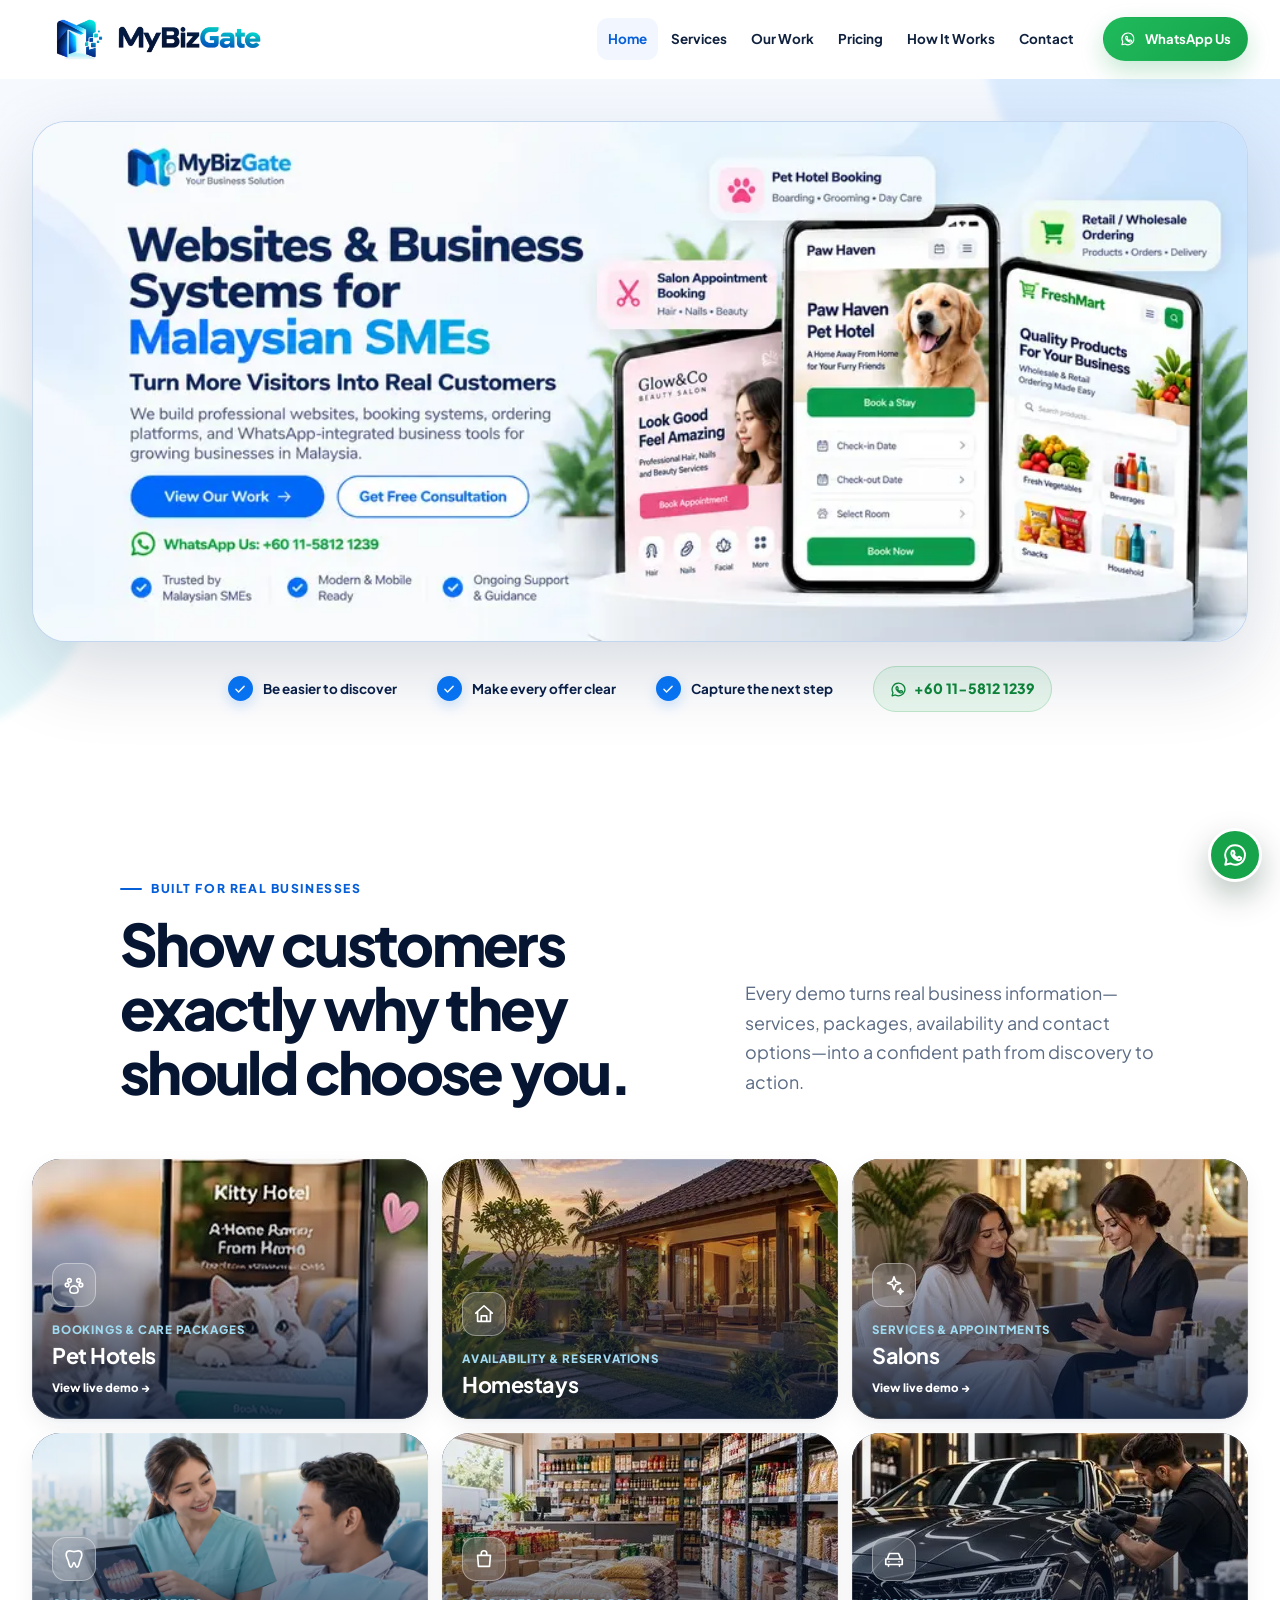
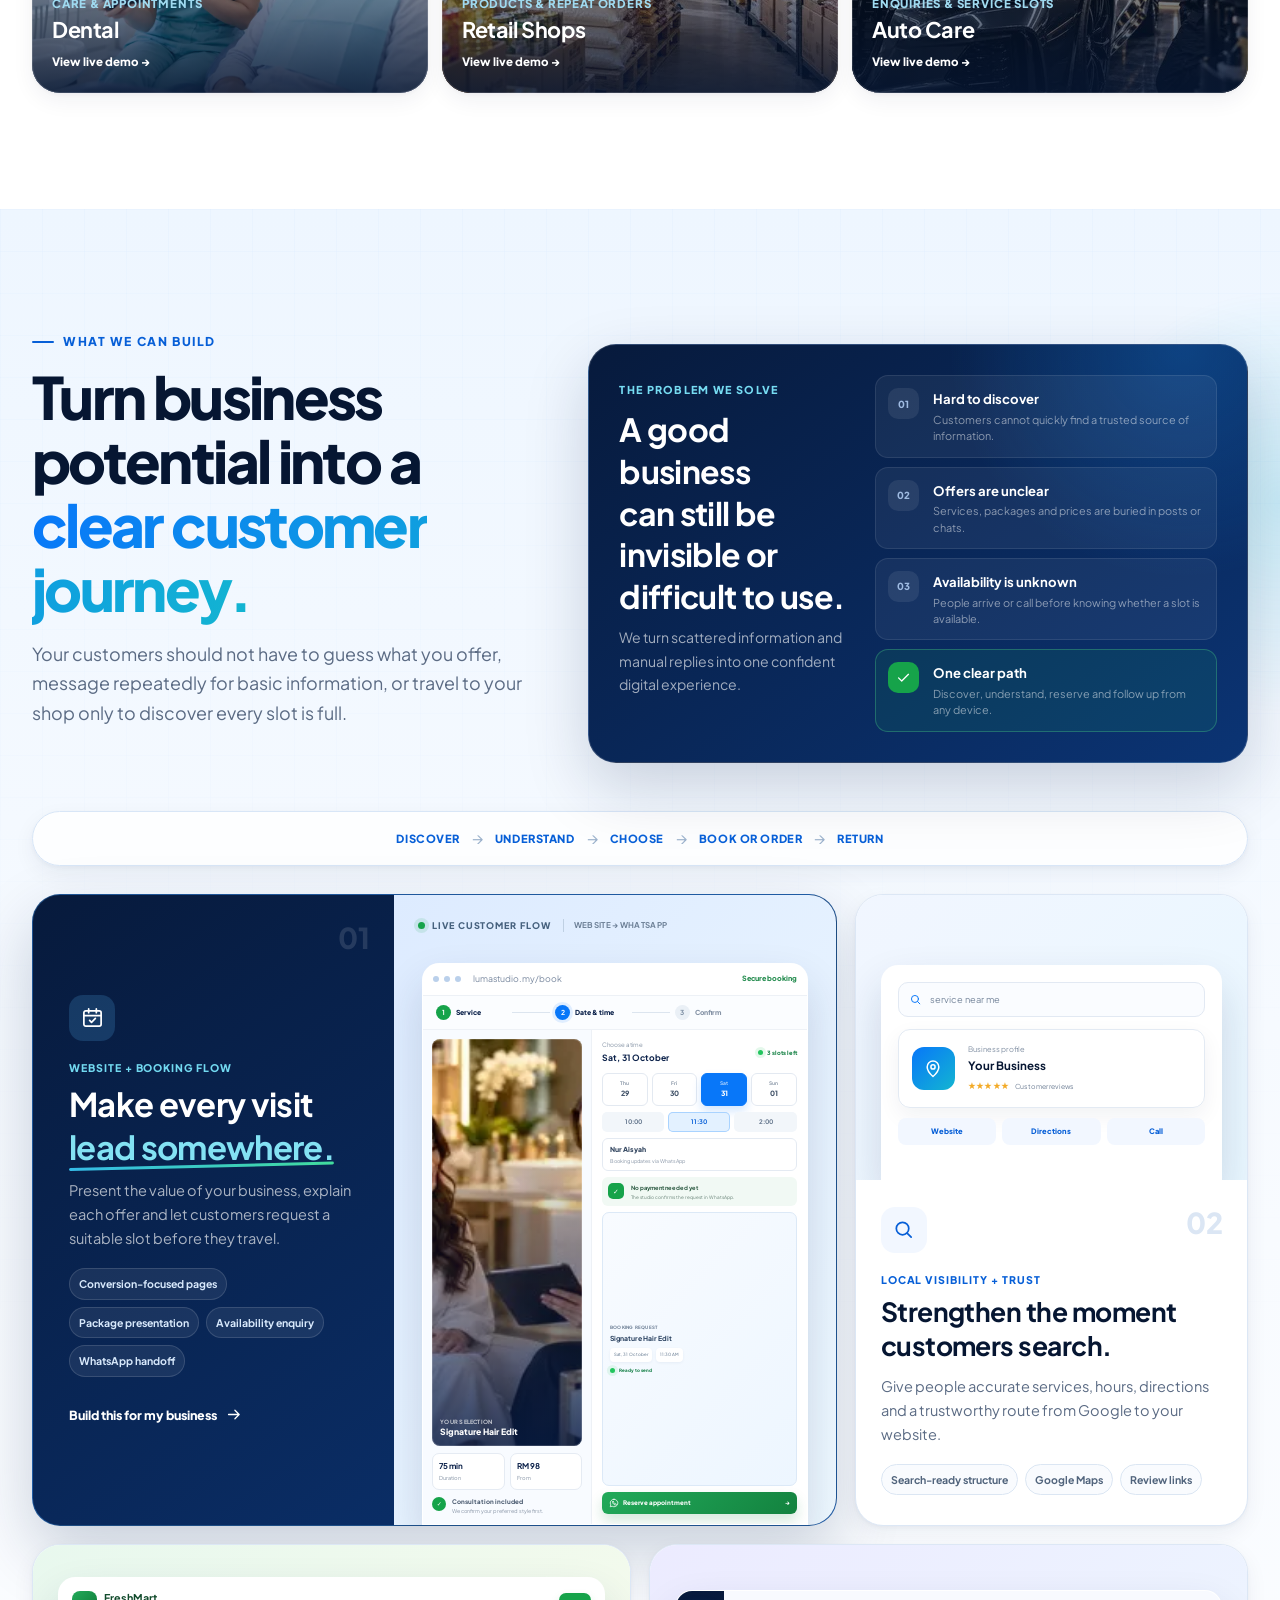
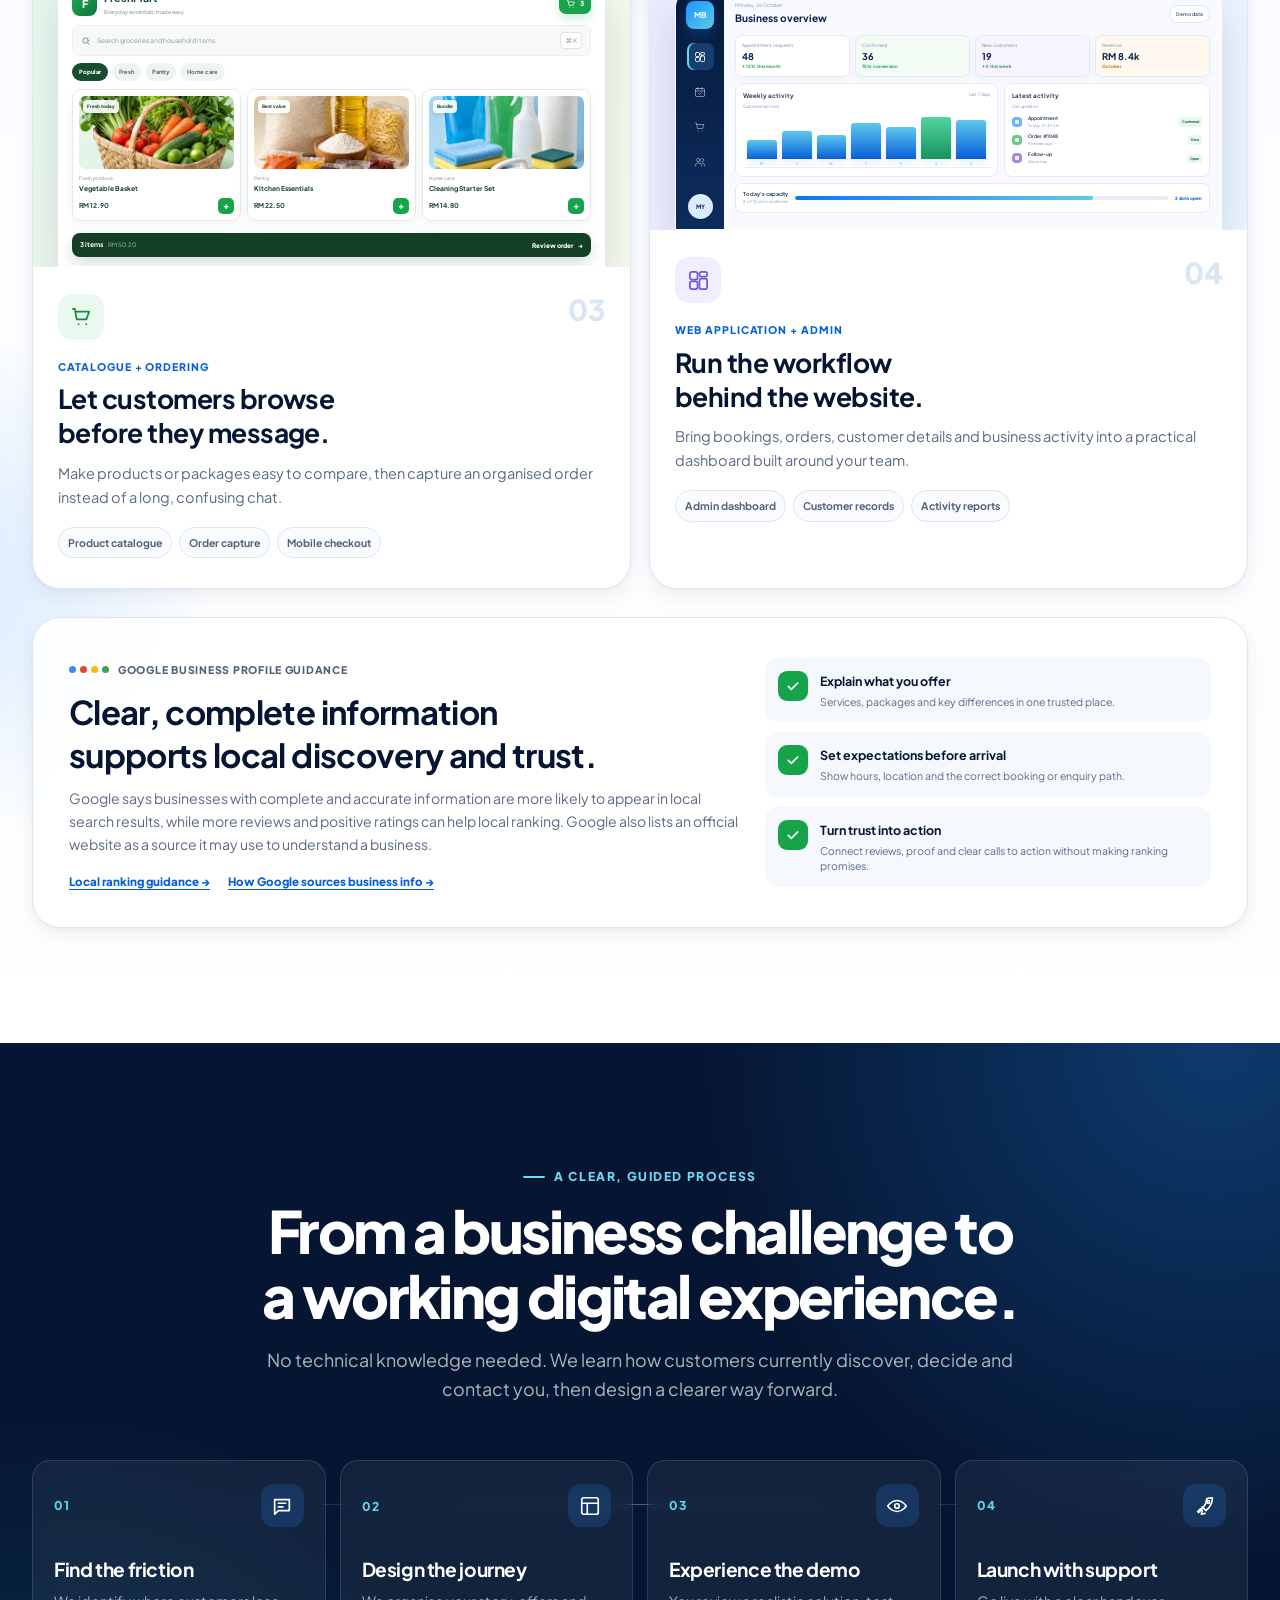
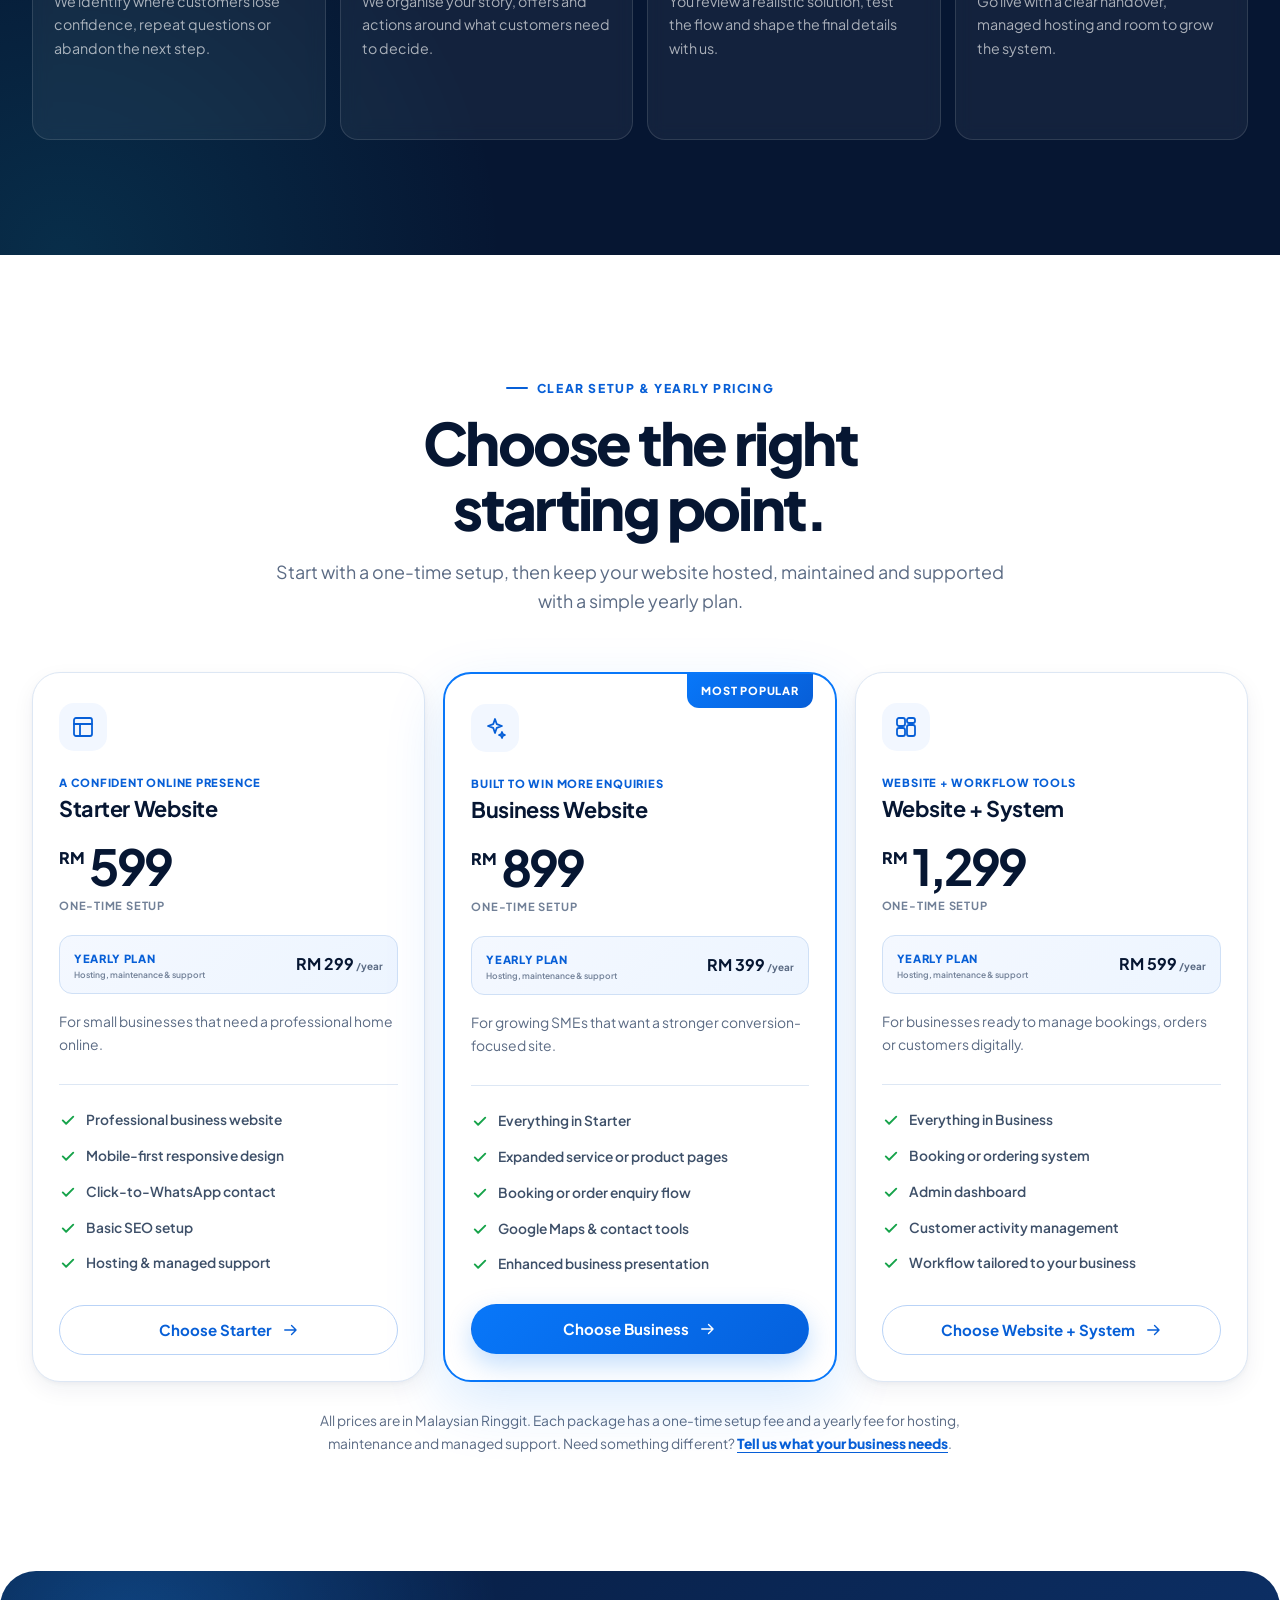
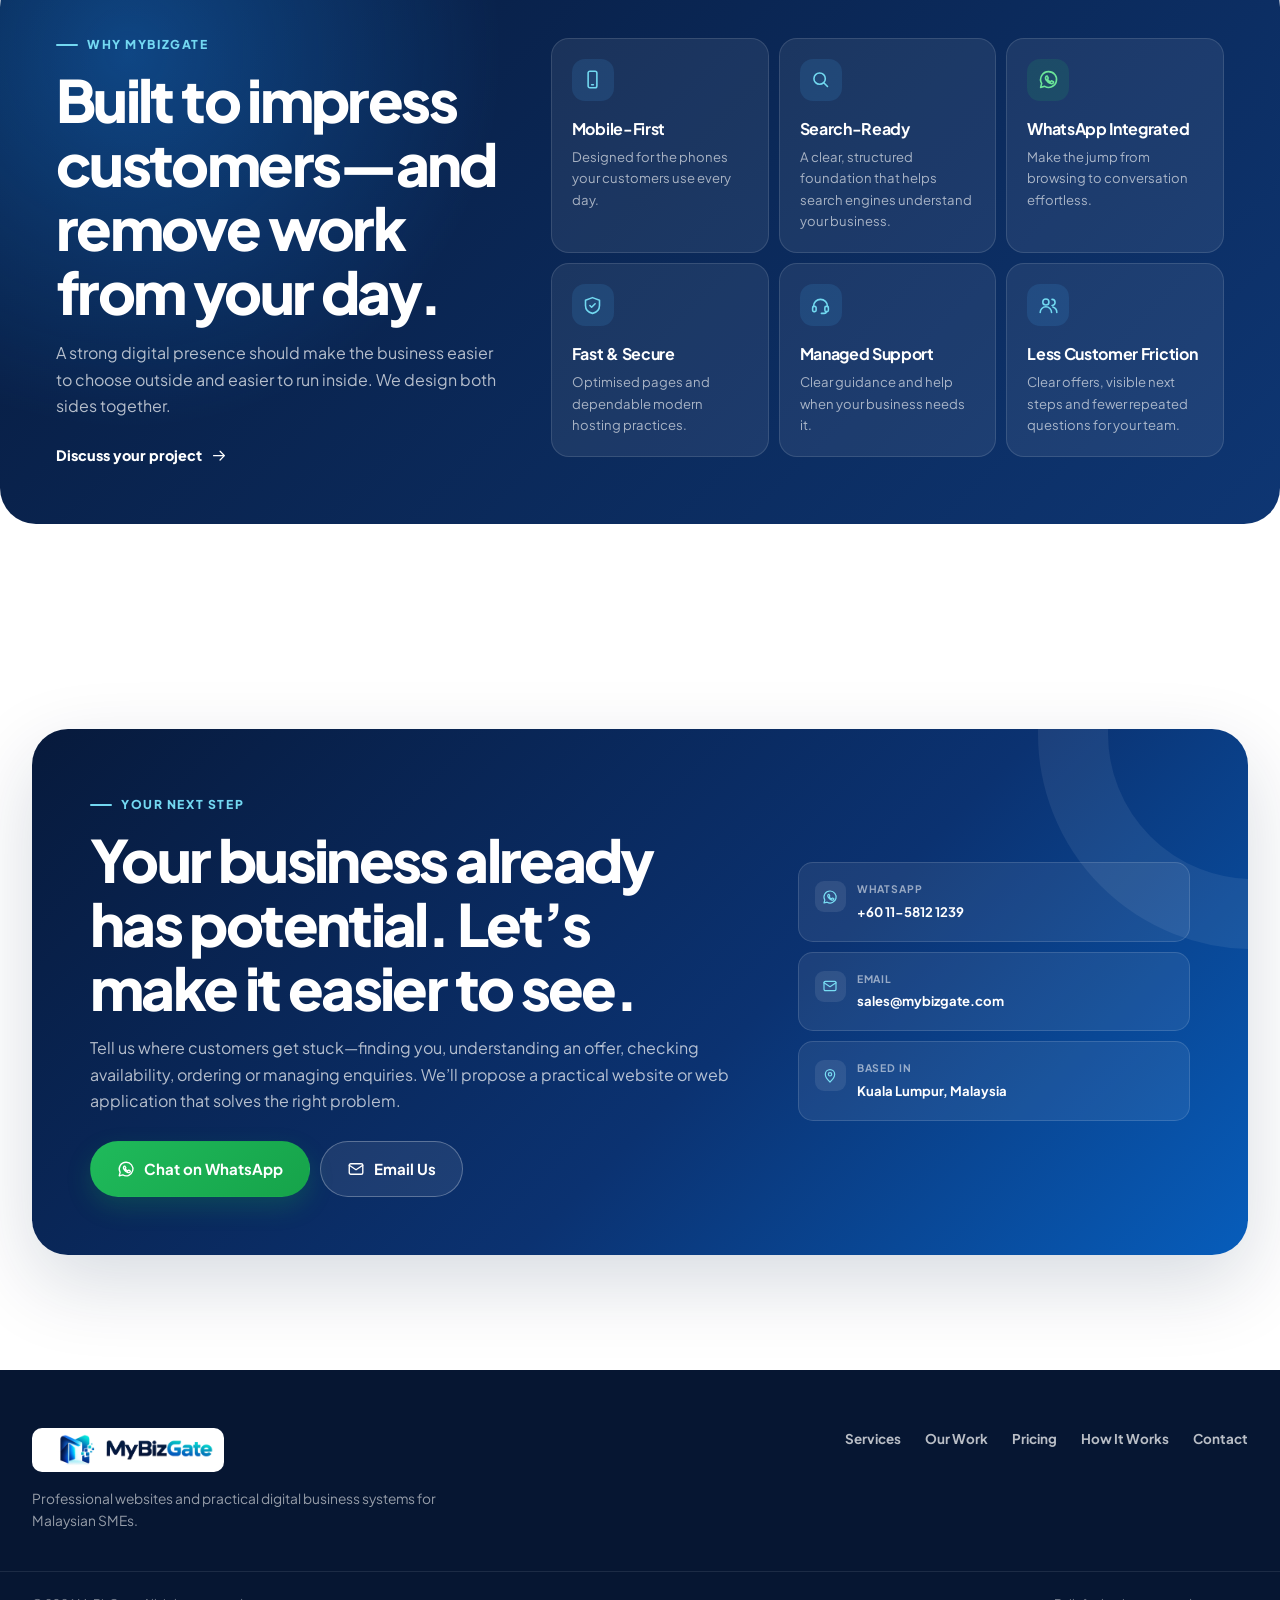
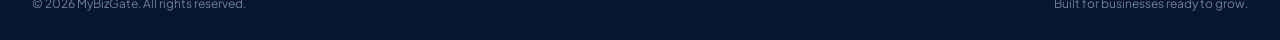
==== commit b6b0f0bf: "Remove aside on index.html" ====
--- a/index.html
+++ b/index.html
@@ -67,15 +67,7 @@
   </script>
 </head>
 
-<body>
-  <aside
-    aria-label="Deployment status"
-    data-deploy-marker="mybizgate-site-root-20261026"
-    style="background:#0f766e;color:#fff;text-align:center;padding:10px 16px;font:700 14px/1.4 'Plus Jakarta Sans',Arial,sans-serif;letter-spacing:.01em;"
-  >
-    MyBizGate website update deployed successfully &middot; 26 October 2026
-  </aside>
-
+<body> 
   <svg xmlns="http://www.w3.org/2000/svg" class="sprite" aria-hidden="true" focusable="false">
     <symbol id="i-menu" viewBox="0 0 24 24"><path d="M4 7h16M4 12h16M4 17h16"/></symbol>
     <symbol id="i-close" viewBox="0 0 24 24"><path d="M6 6l12 12M18 6 6 18"/></symbol>
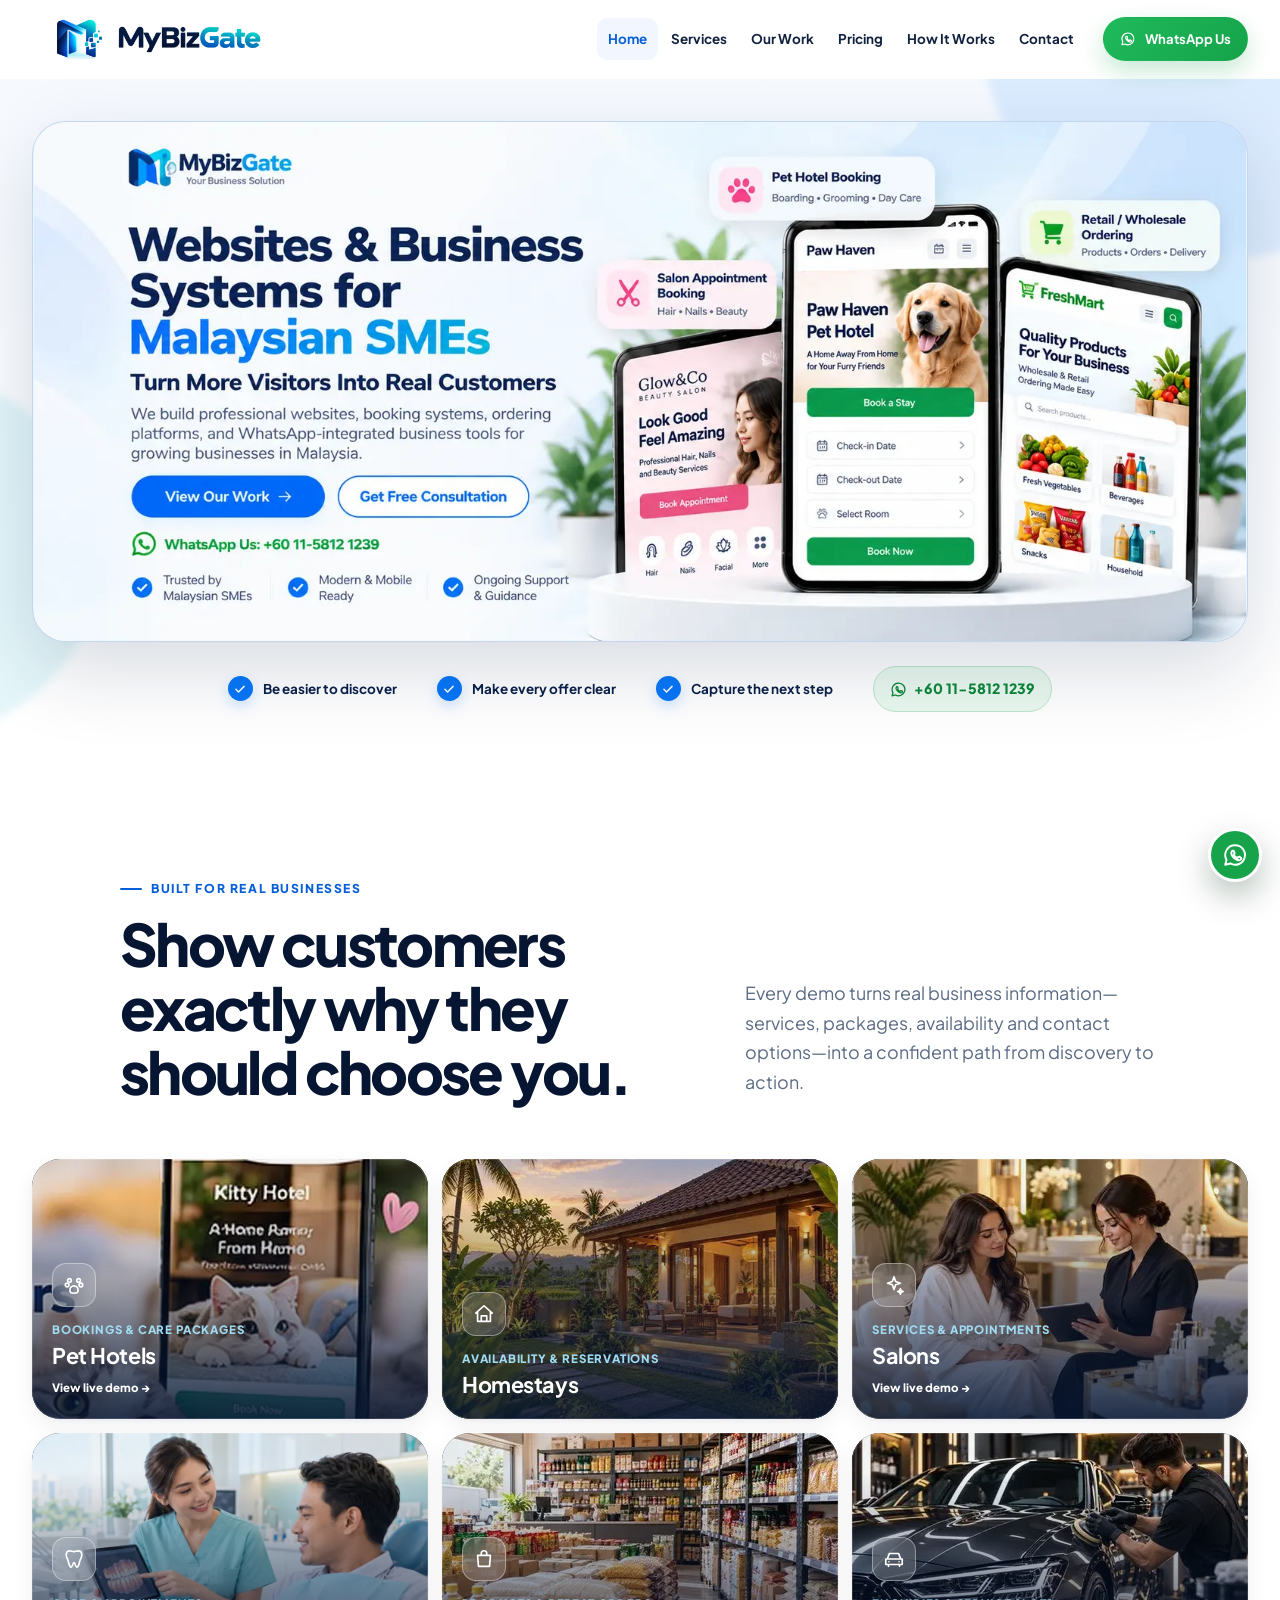
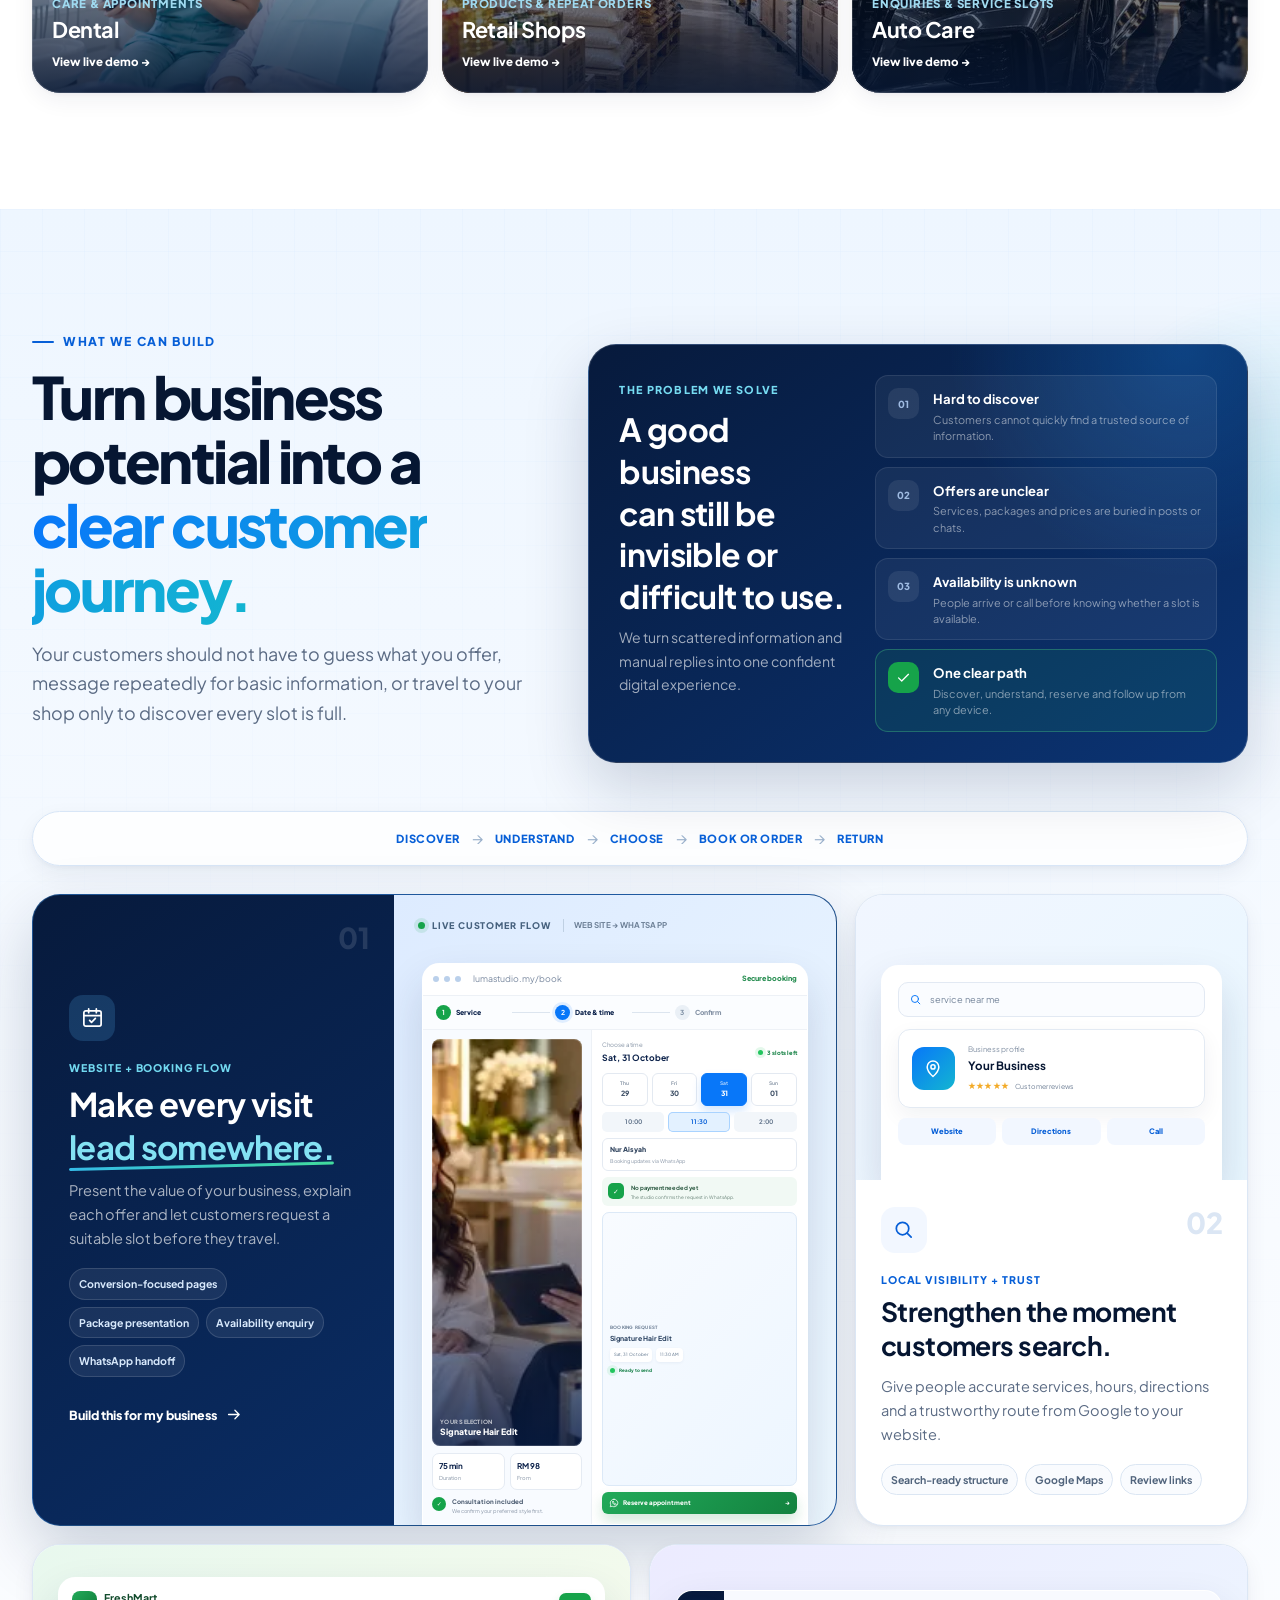
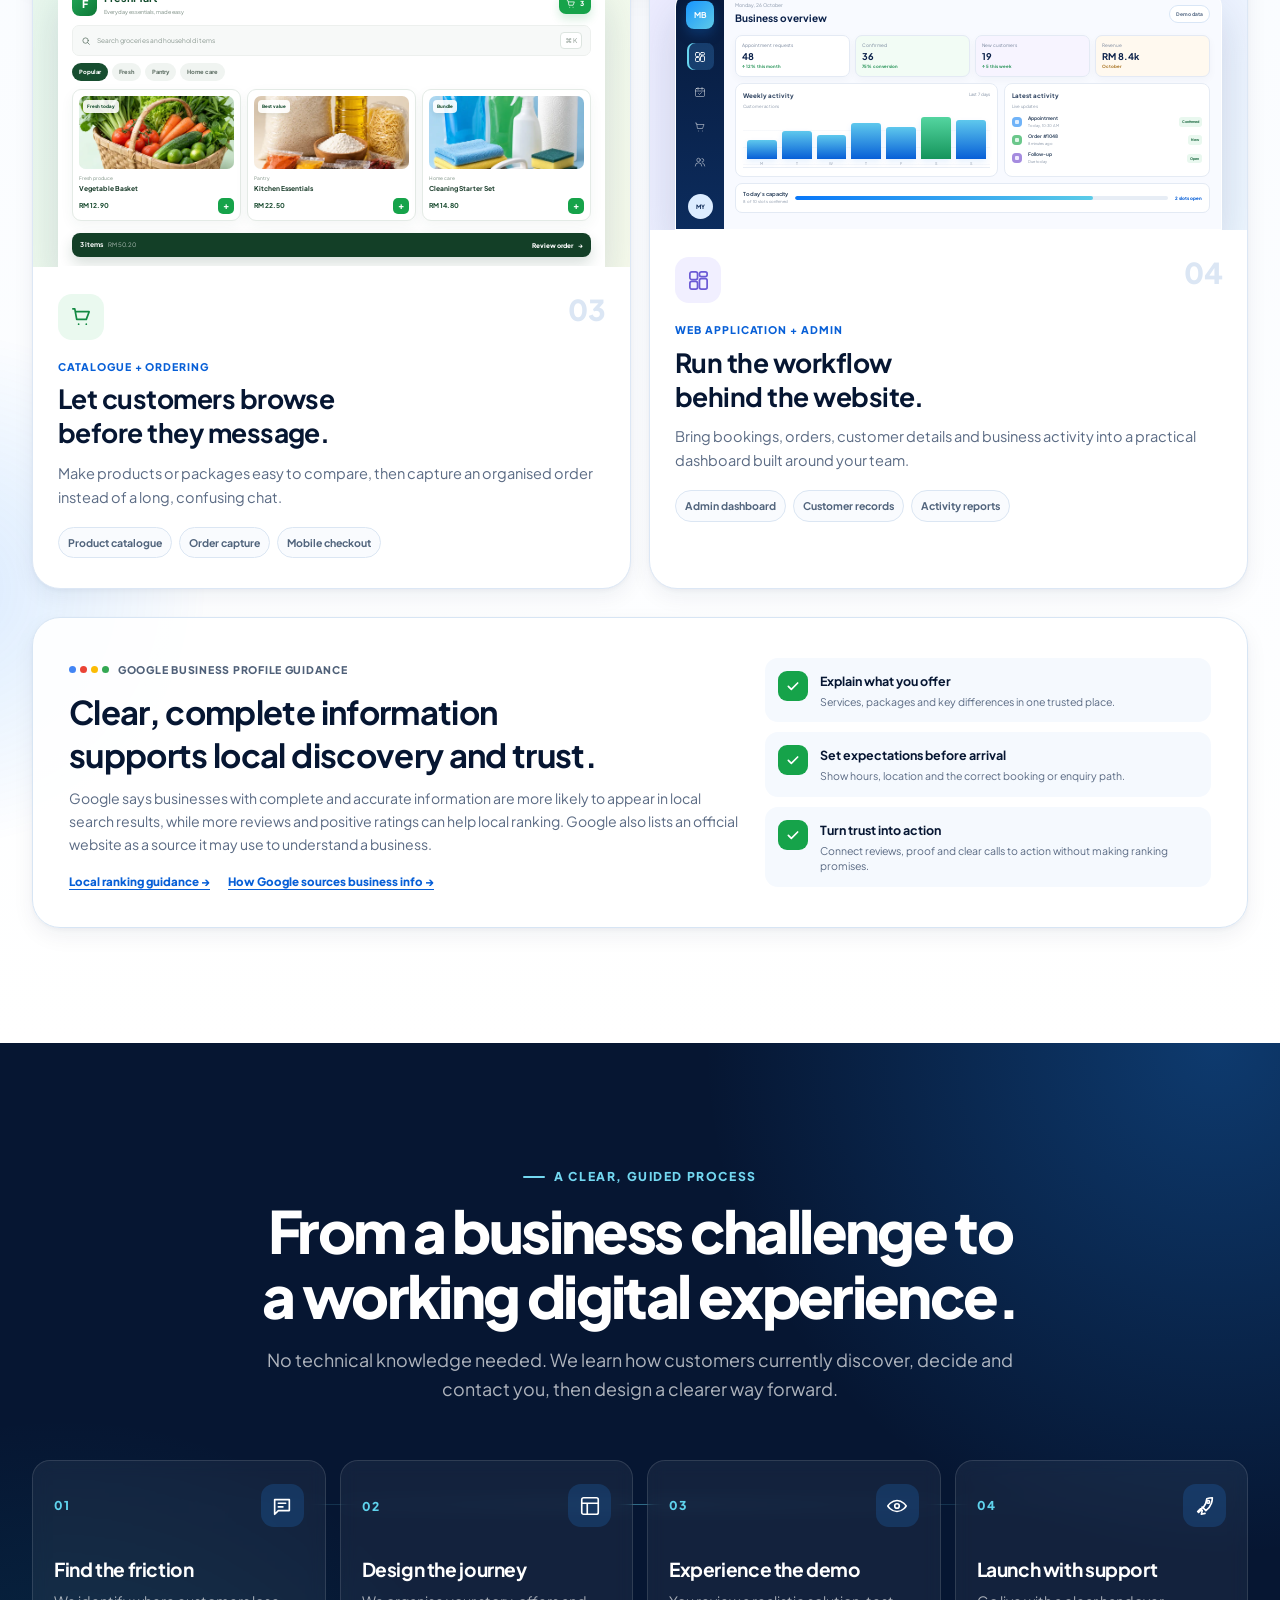
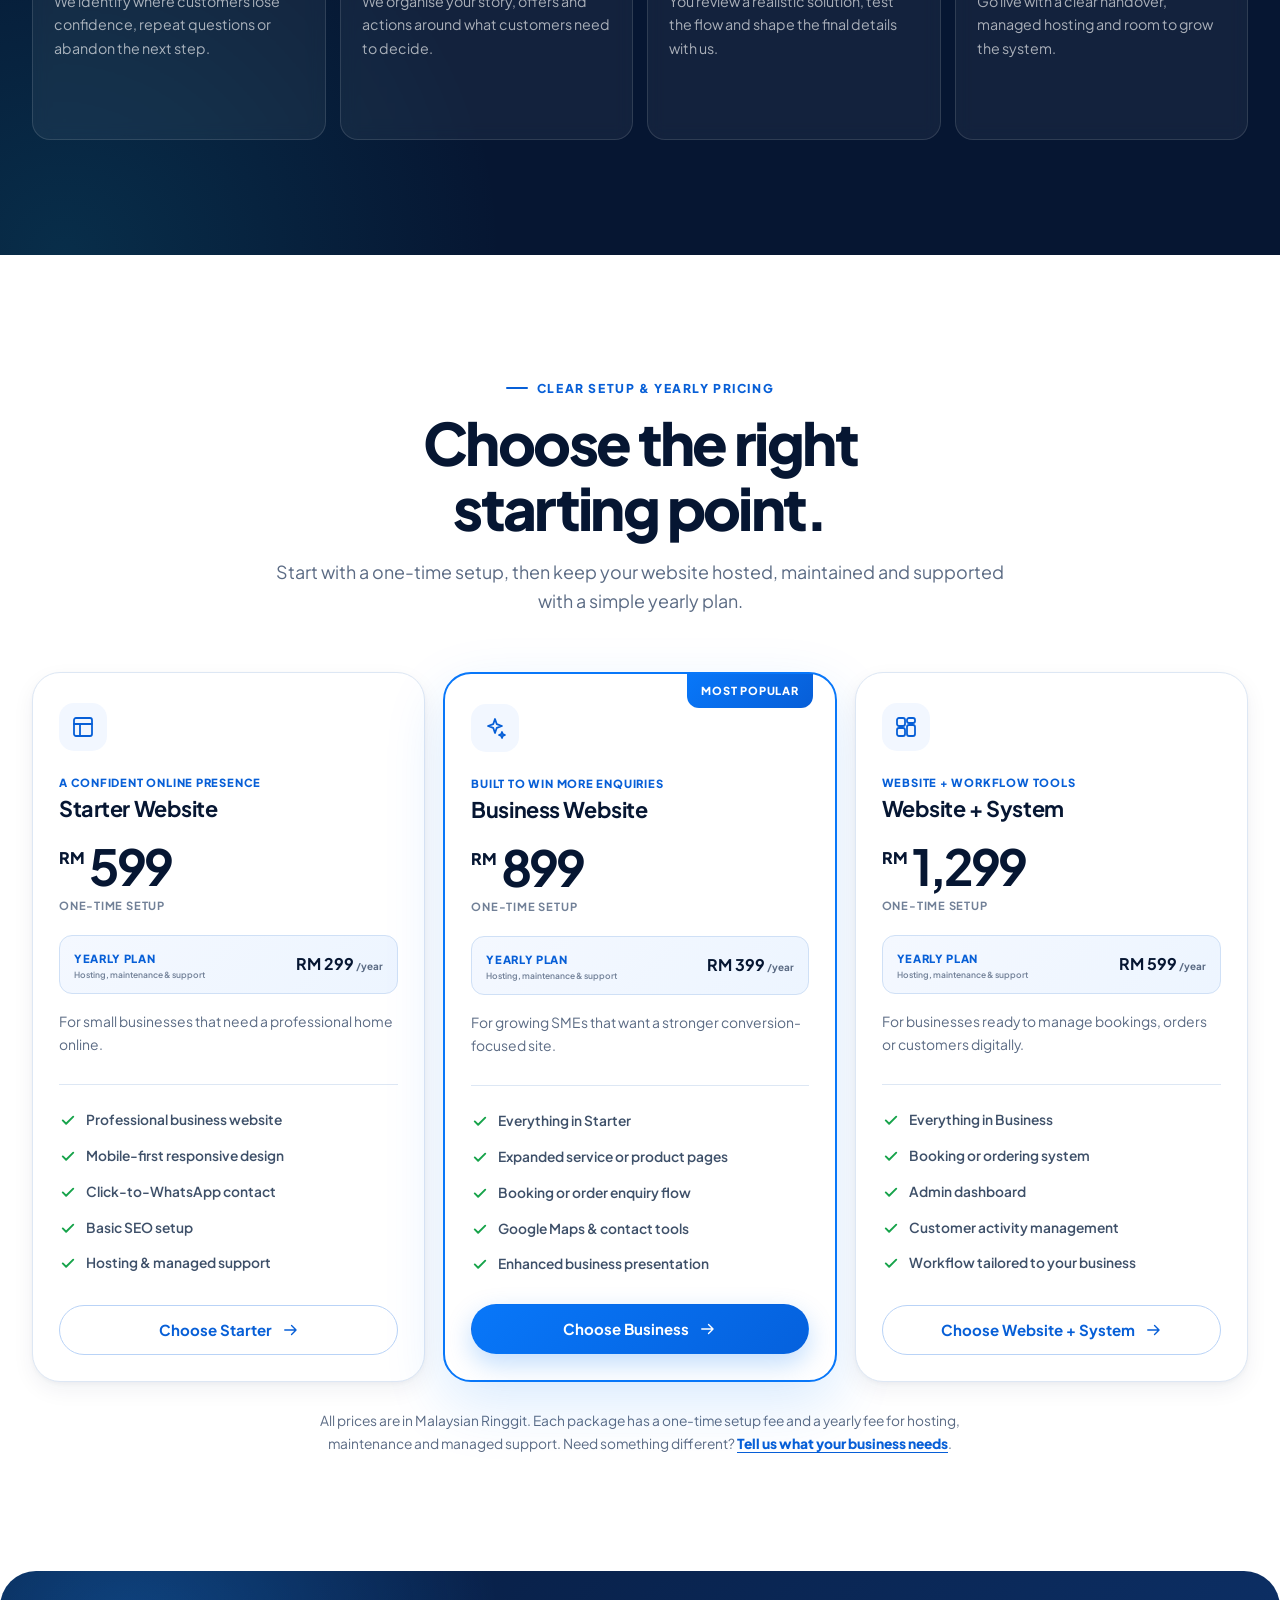
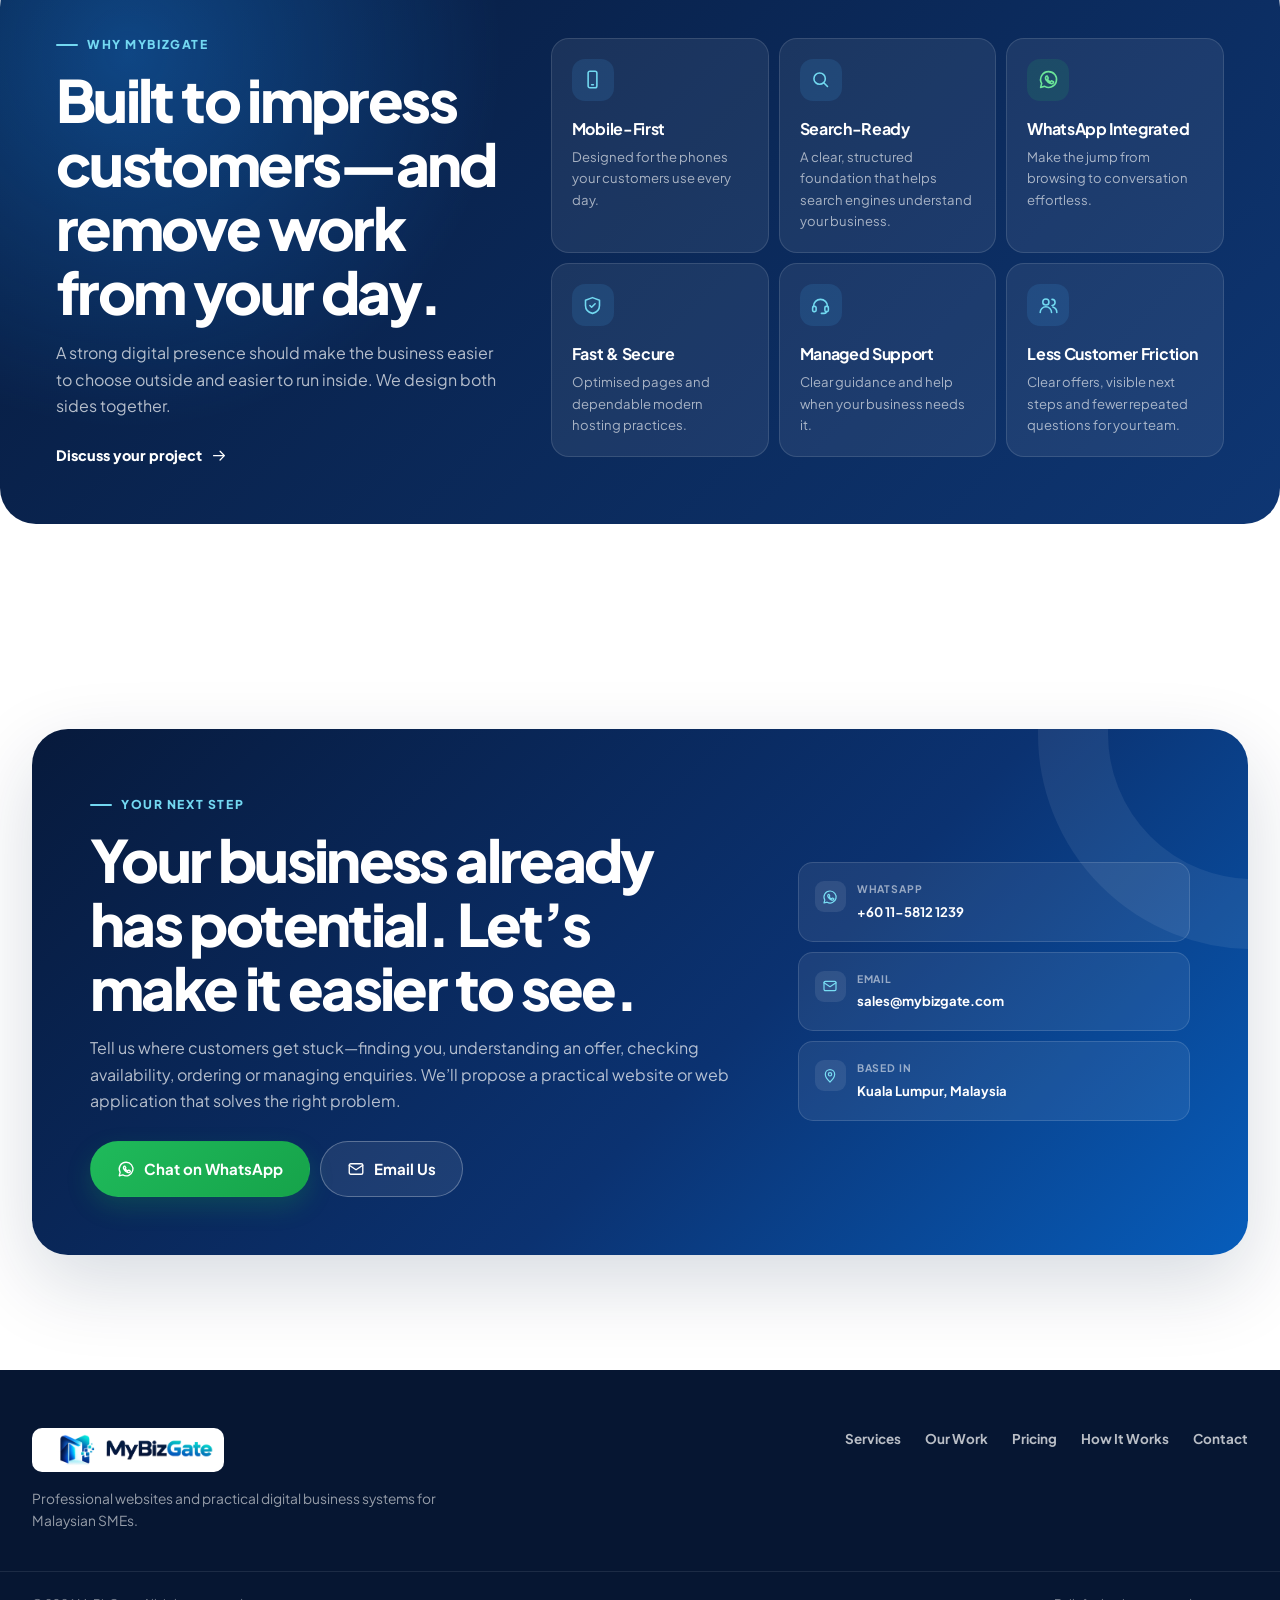
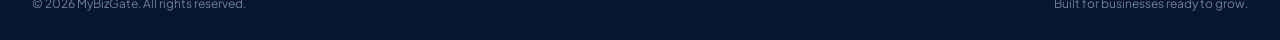
==== commit 0ce6ff10: "update link demo-autospa" ====
--- a/index.html
+++ b/index.html
@@ -204,7 +204,7 @@
             <div class="industry-overlay"></div>
             <div class="industry-content"><span class="industry-icon"><svg class="icon" aria-hidden="true"><use href="#i-bag"/></svg></span><p>Products &amp; repeat orders</p><h3>Retail Shops</h3><span class="industry-demo">View live demo →</span></div>
           </a>
-          <a class="industry-card reveal" href="https://autogate.mybizgate.com/" target="_blank" rel="noopener" aria-label="View the Auto Care live demo">
+          <a class="industry-card reveal" href="https://demo-autospa.mybizgate.com/" target="_blank" rel="noopener" aria-label="View the Auto Care live demo">
             <img src="assets/thumbs/car-detailing.webp" width="400" height="260" loading="lazy" alt="Professional auto care detailing studio">
             <div class="industry-overlay"></div>
             <div class="industry-content"><span class="industry-icon"><svg class="icon" aria-hidden="true"><use href="#i-car"/></svg></span><p>Enquiries &amp; service slots</p><h3>Auto Care</h3><span class="industry-demo">View live demo →</span></div>
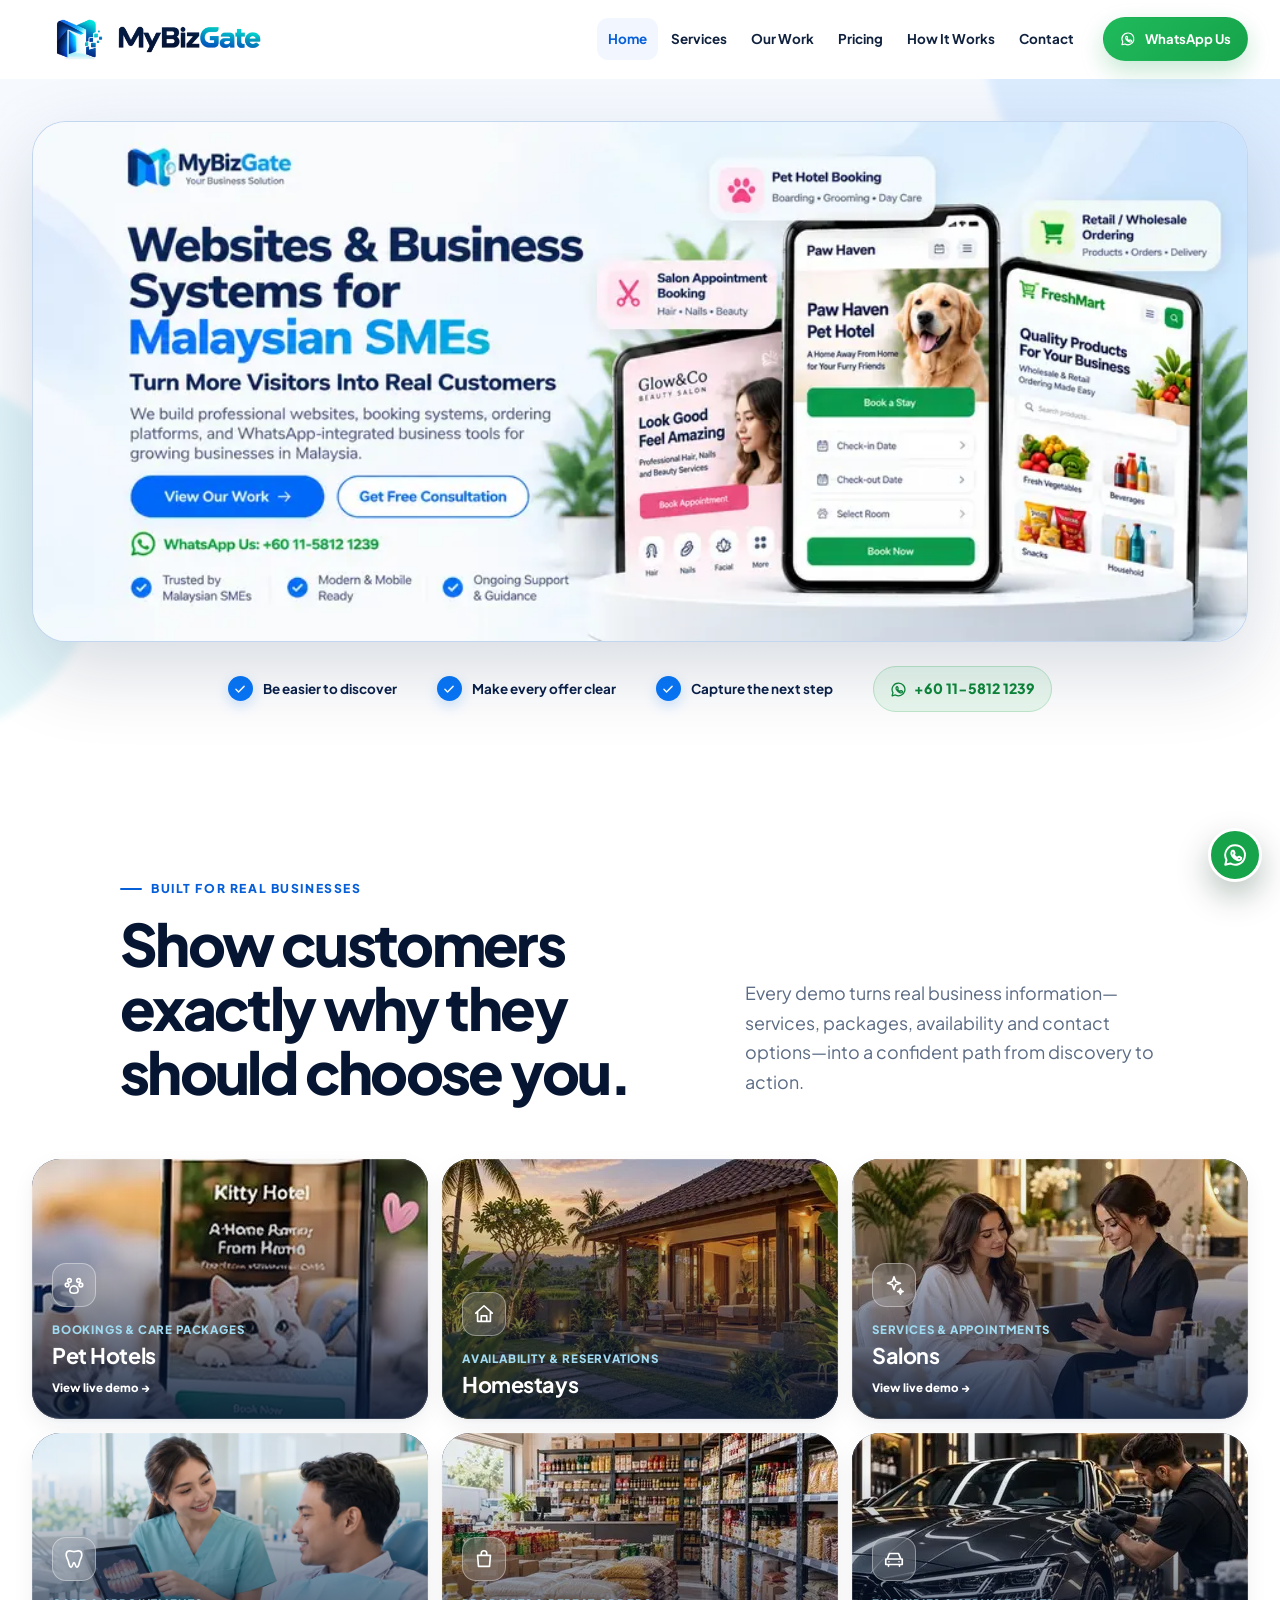
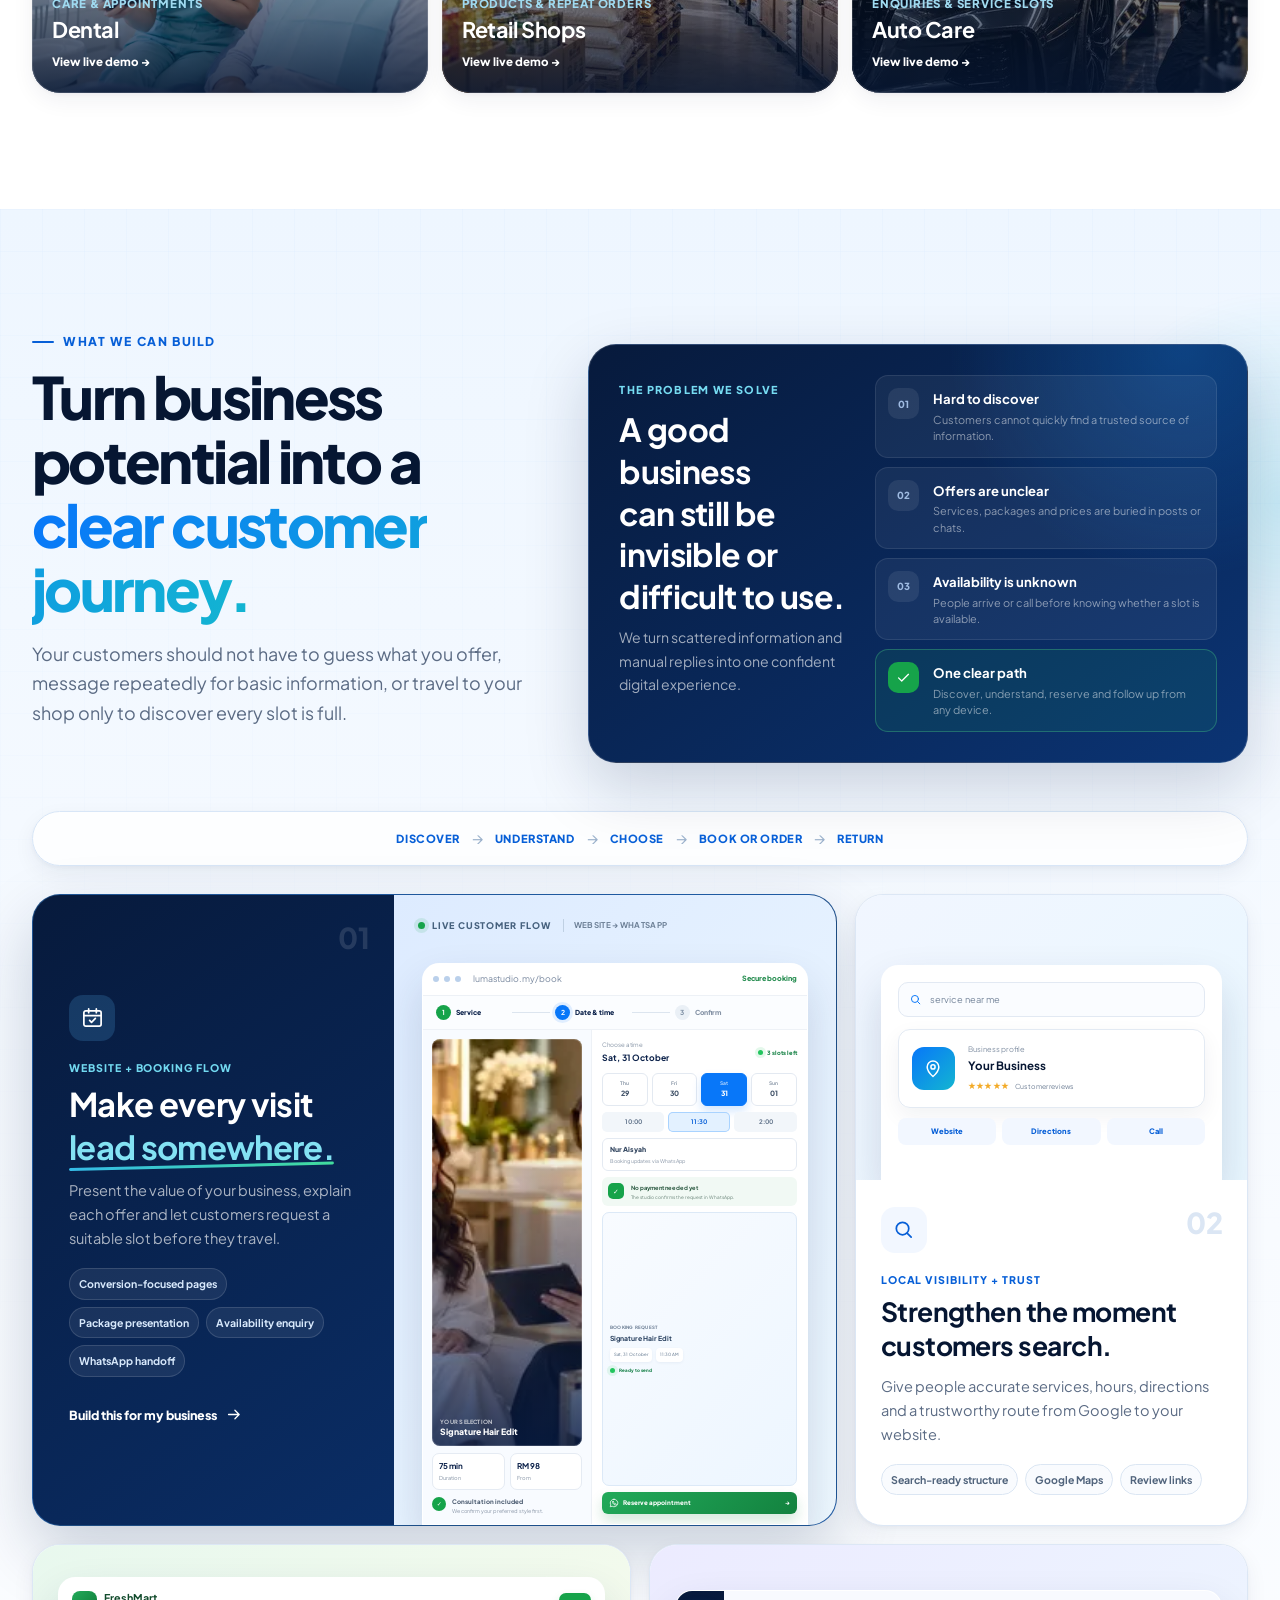
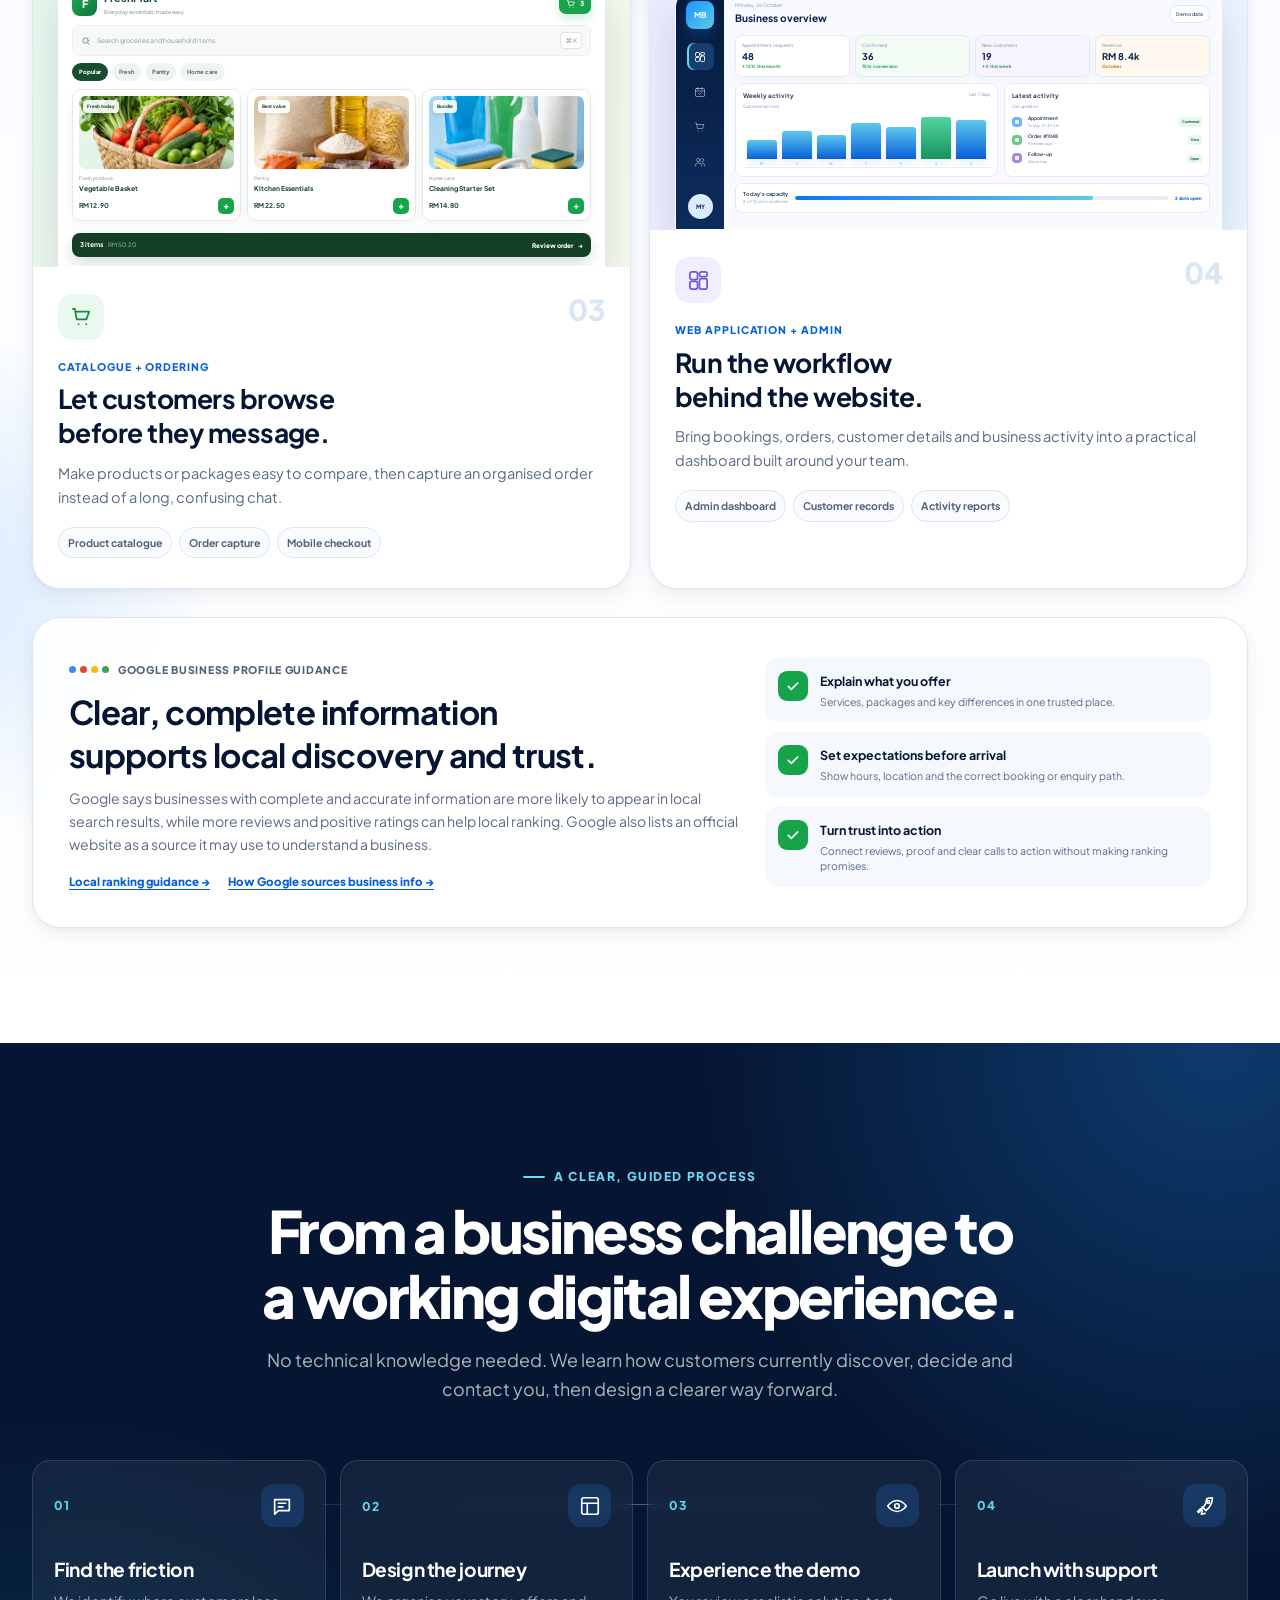
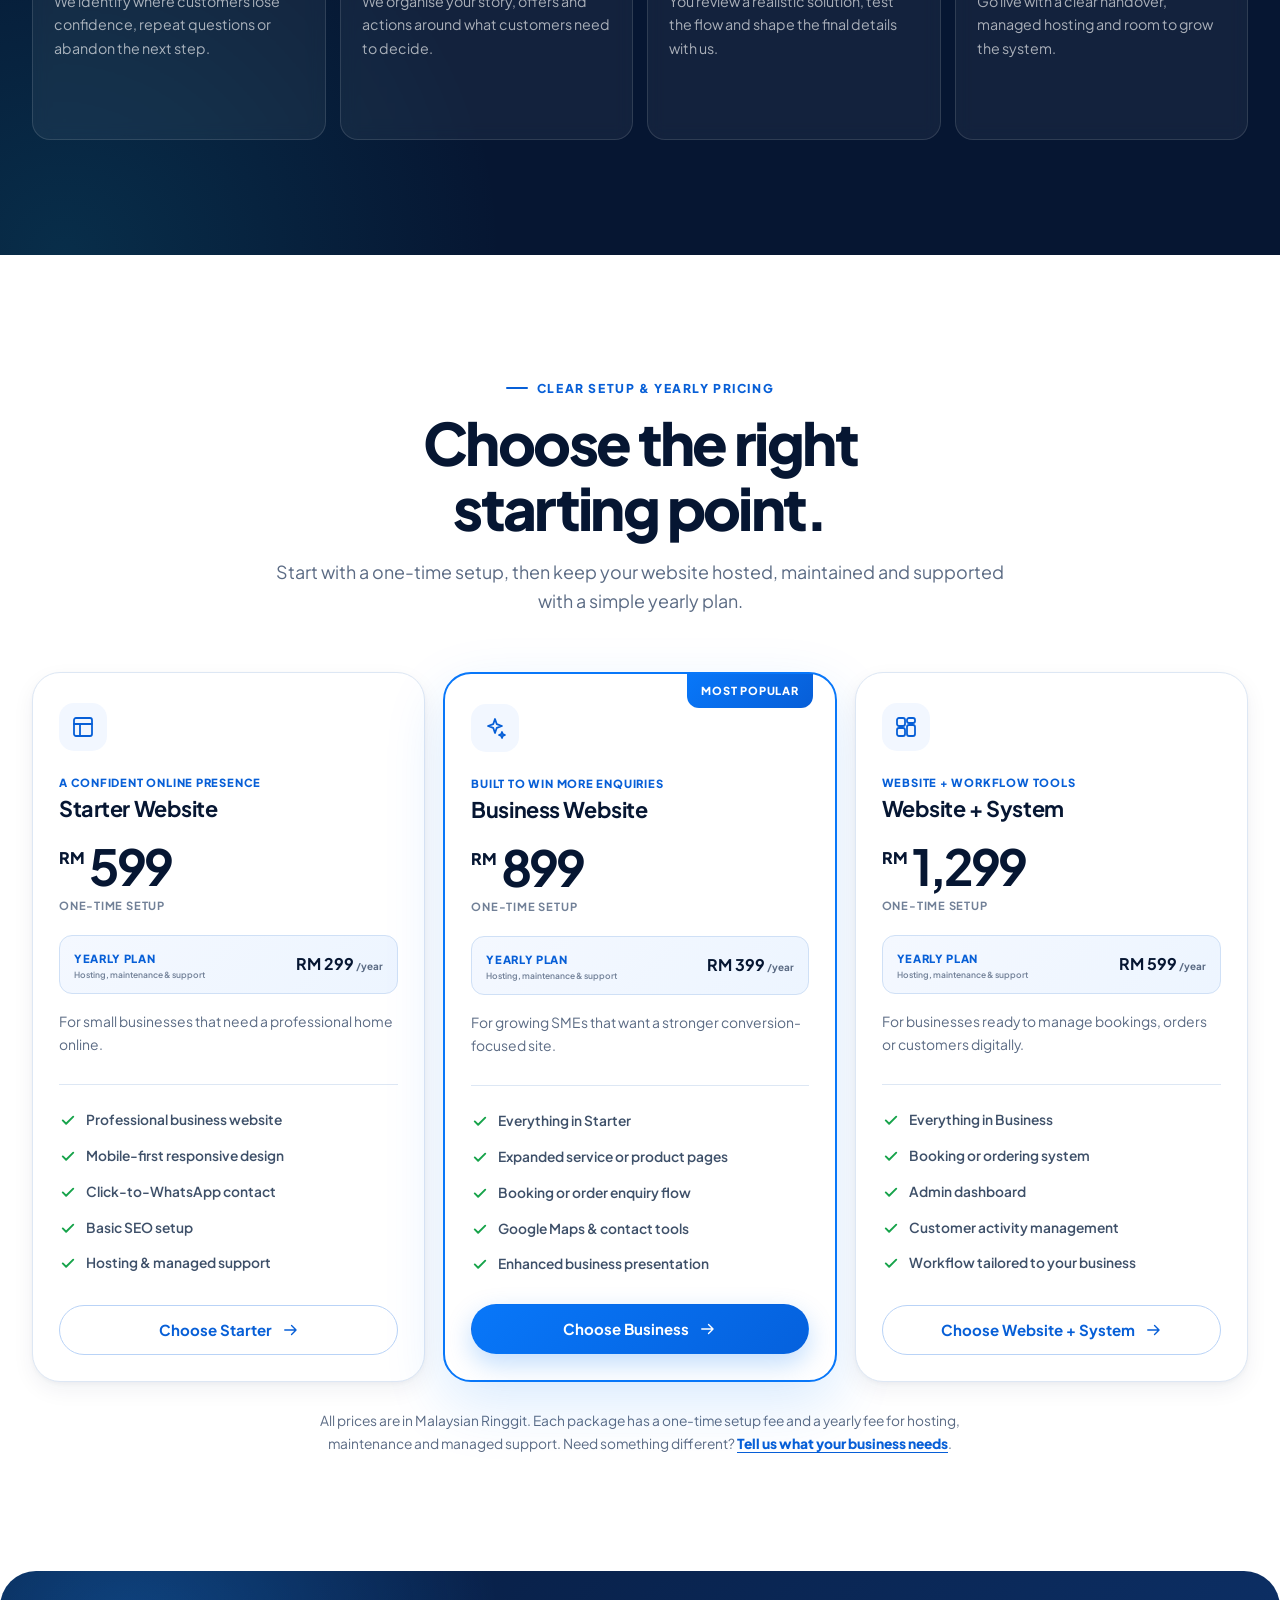
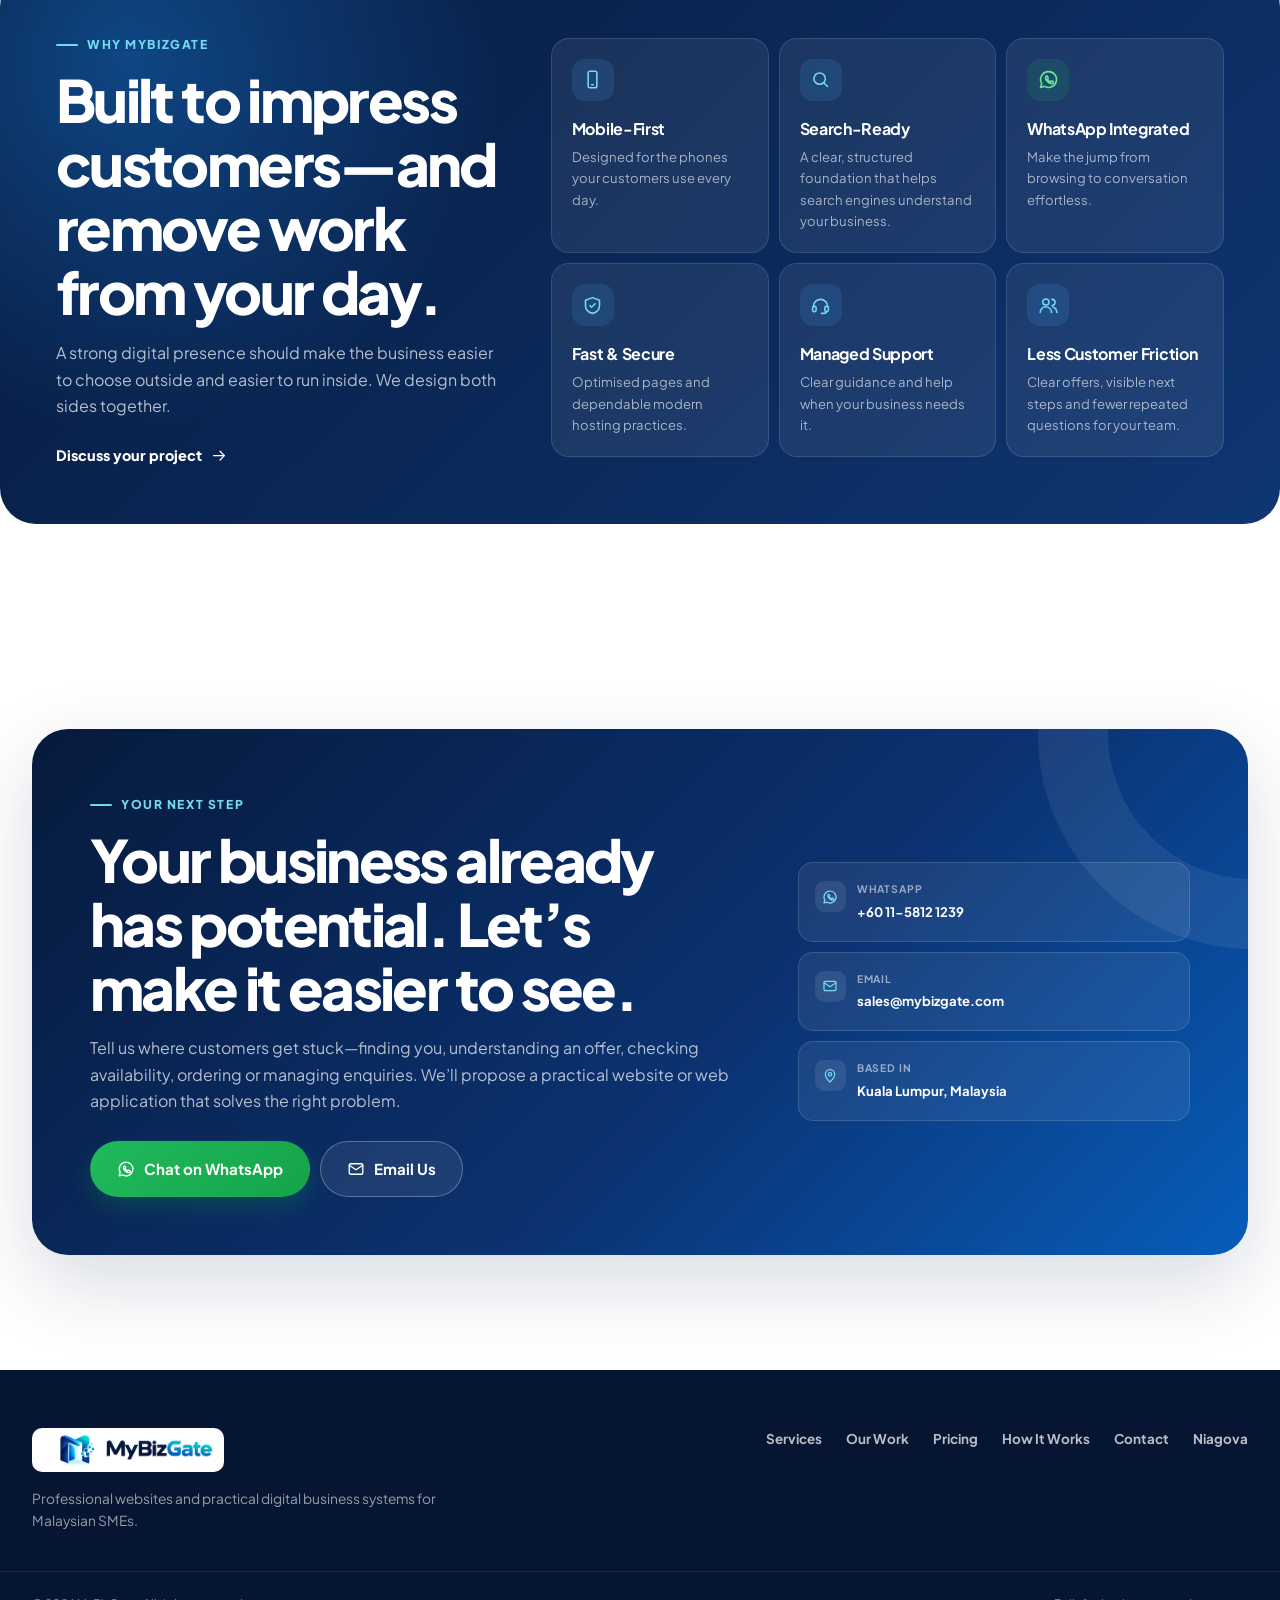
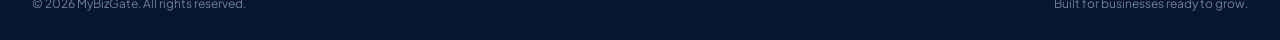
==== commit c7f9d2b9: "mybizgate-site: link to Niagova from the footer Co-Authored-By: Claude Opus 5.5 <noreply@anthropic.c" ====
--- a/index.html
+++ b/index.html
@@ -411,7 +411,7 @@
   <footer class="site-footer">
     <div class="container footer-main">
       <div class="footer-brand"><a href="#home" aria-label="MyBizGate home"><picture><source srcset="assets/logo-horizontal.webp" type="image/webp"><img src="assets/logo-horizontal.png" width="858" height="160" loading="lazy" alt="MyBizGate" class="footer-logo"></picture></a><p>Professional websites and practical digital business systems for Malaysian SMEs.</p></div>
-      <nav class="footer-nav" aria-label="Footer navigation"><a href="#services">Services</a><a href="#work">Our Work</a><a href="#pricing">Pricing</a><a href="#process">How It Works</a><a href="#contact">Contact</a></nav>
+      <nav class="footer-nav" aria-label="Footer navigation"><a href="#services">Services</a><a href="#work">Our Work</a><a href="#pricing">Pricing</a><a href="#process">How It Works</a><a href="#contact">Contact</a><a href="https://niagova.com/">Niagova</a></nav>
     </div>
     <div class="container footer-bottom"><p>&copy; <span id="year">2026</span> MyBizGate. All rights reserved.</p><p>Built for businesses ready to grow.</p></div>
   </footer>
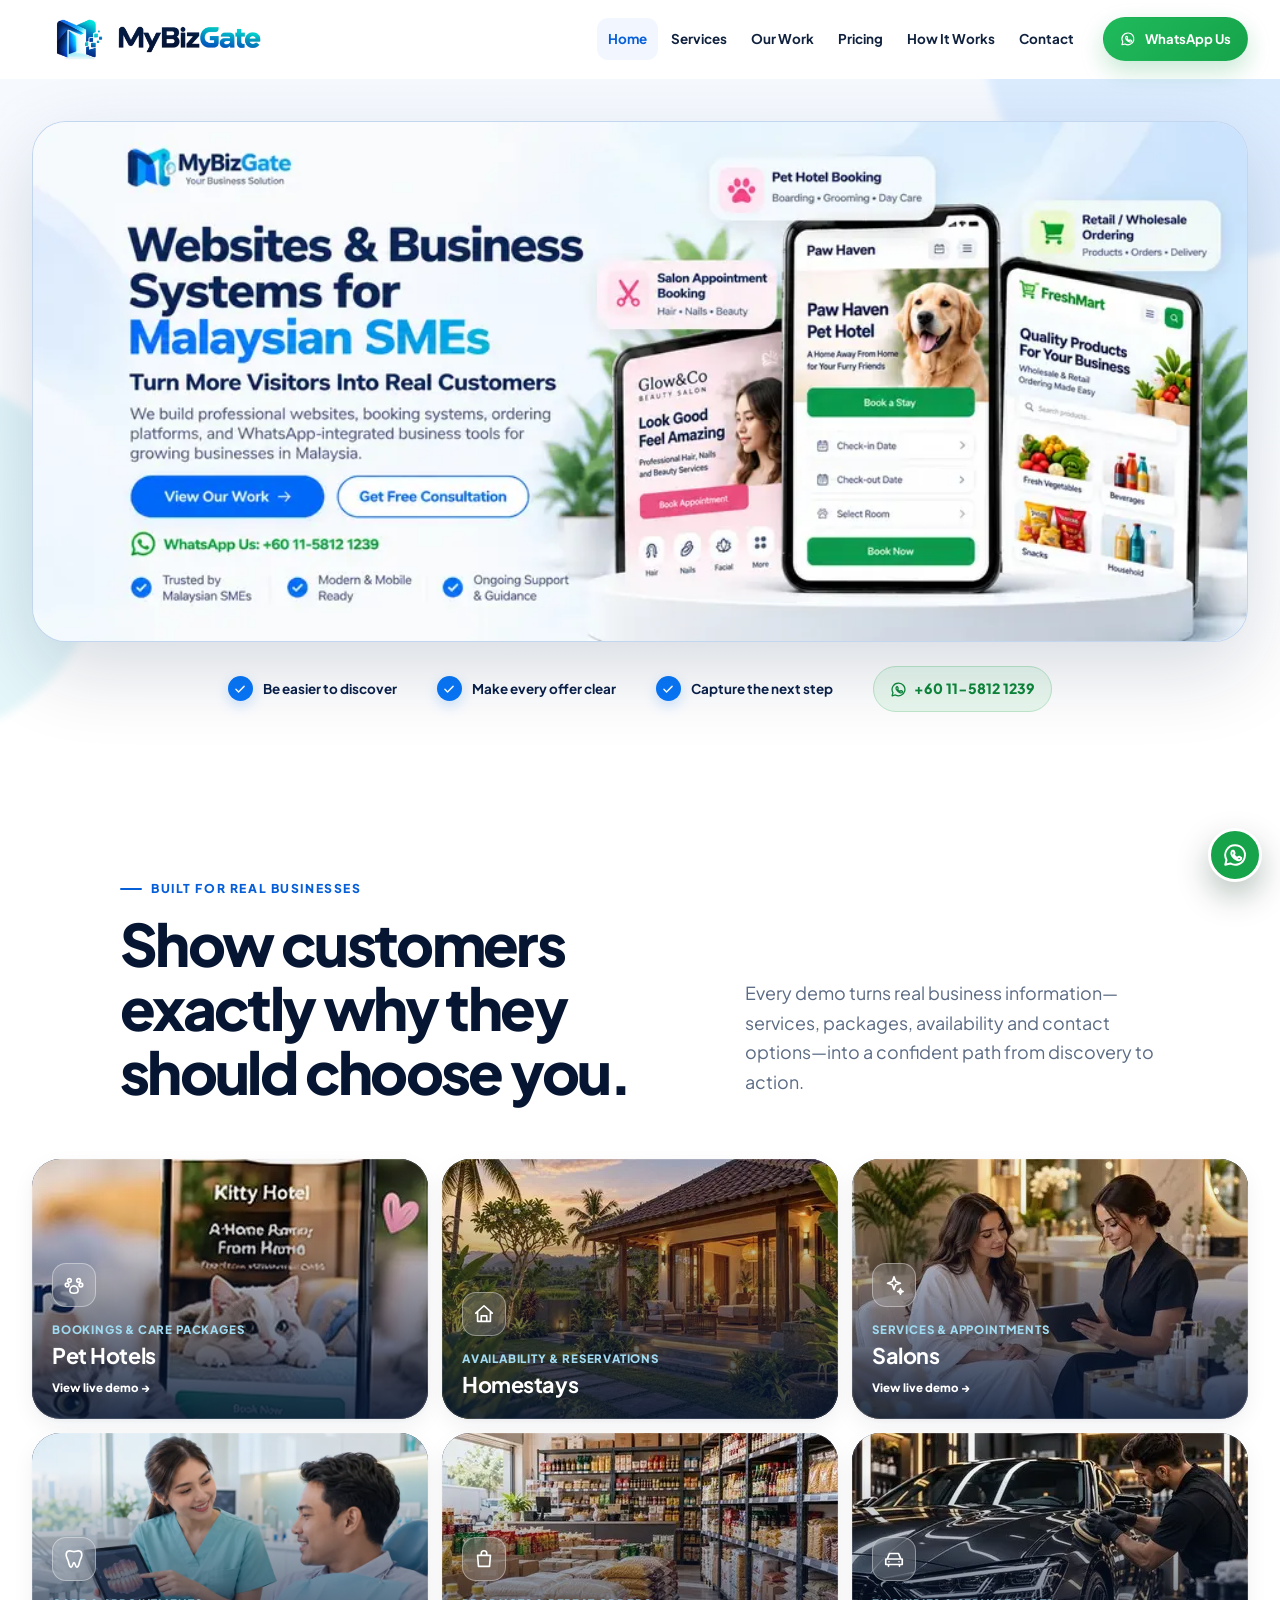
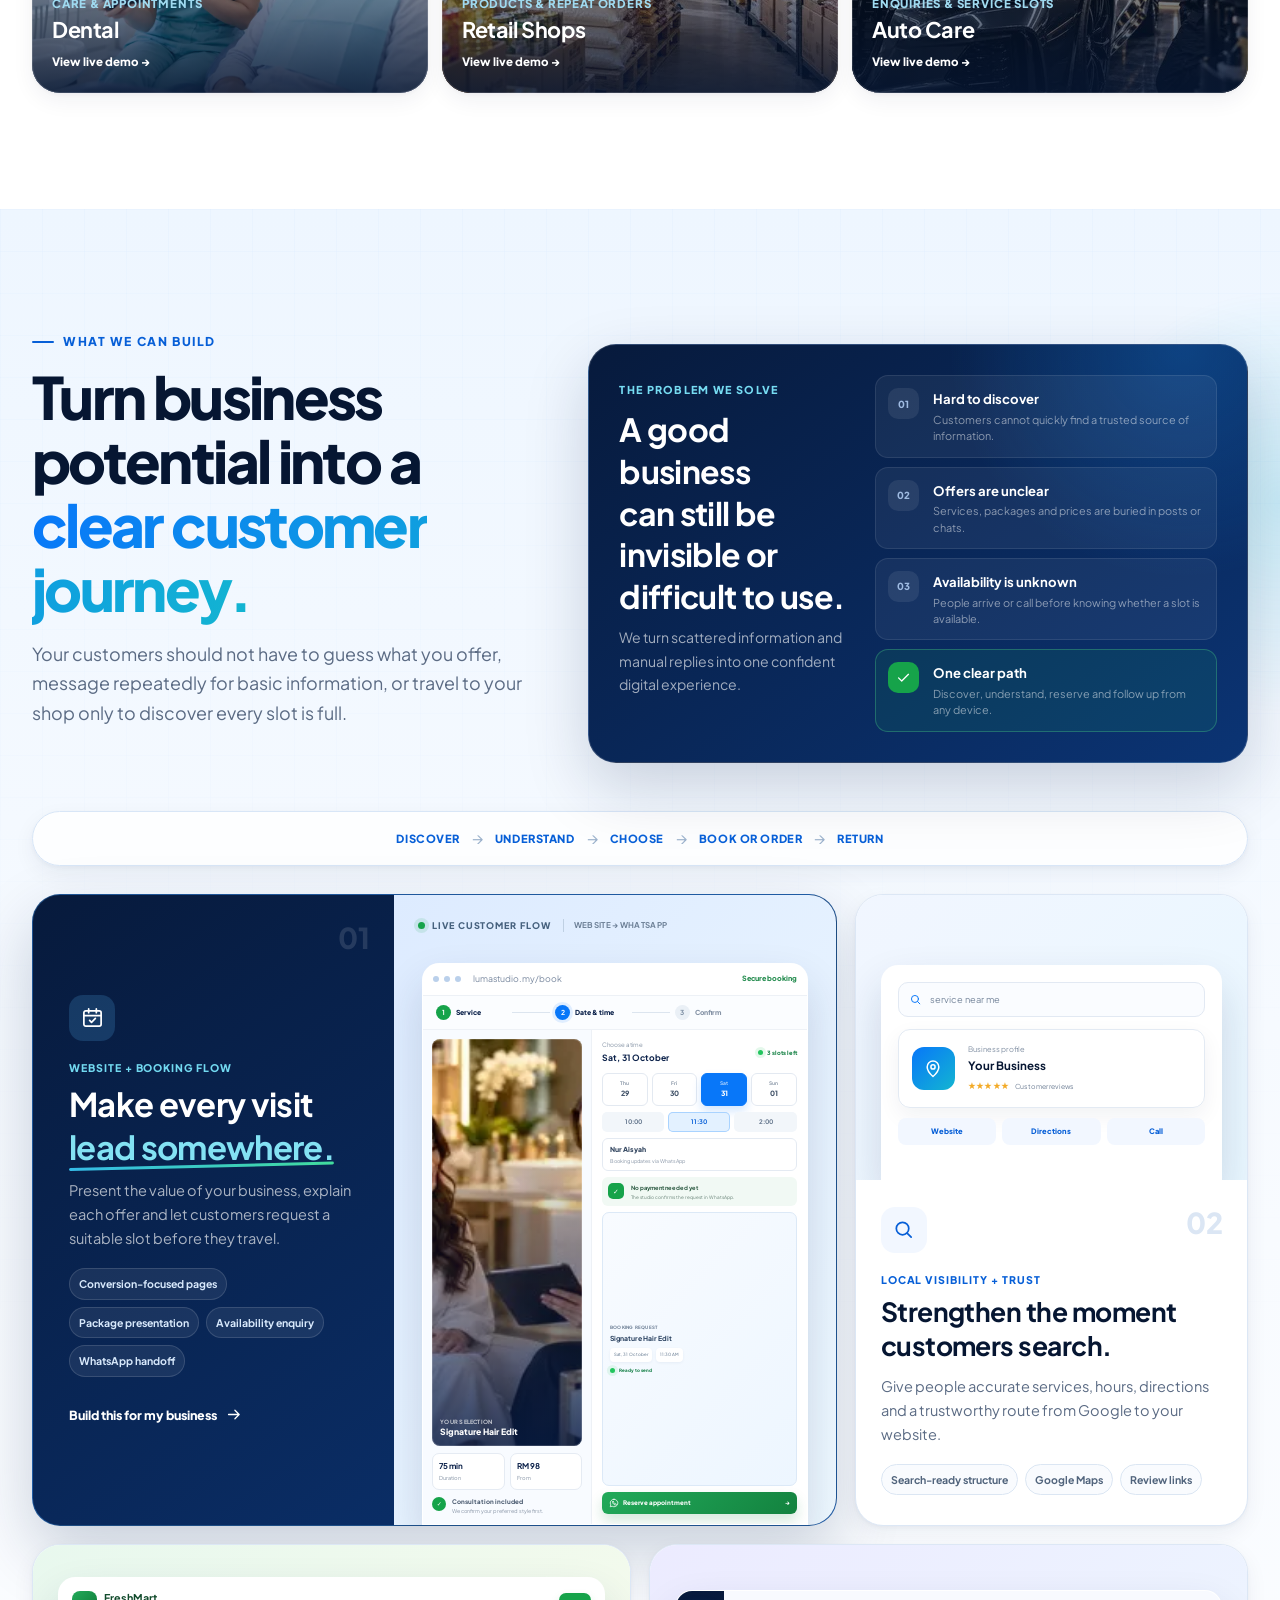
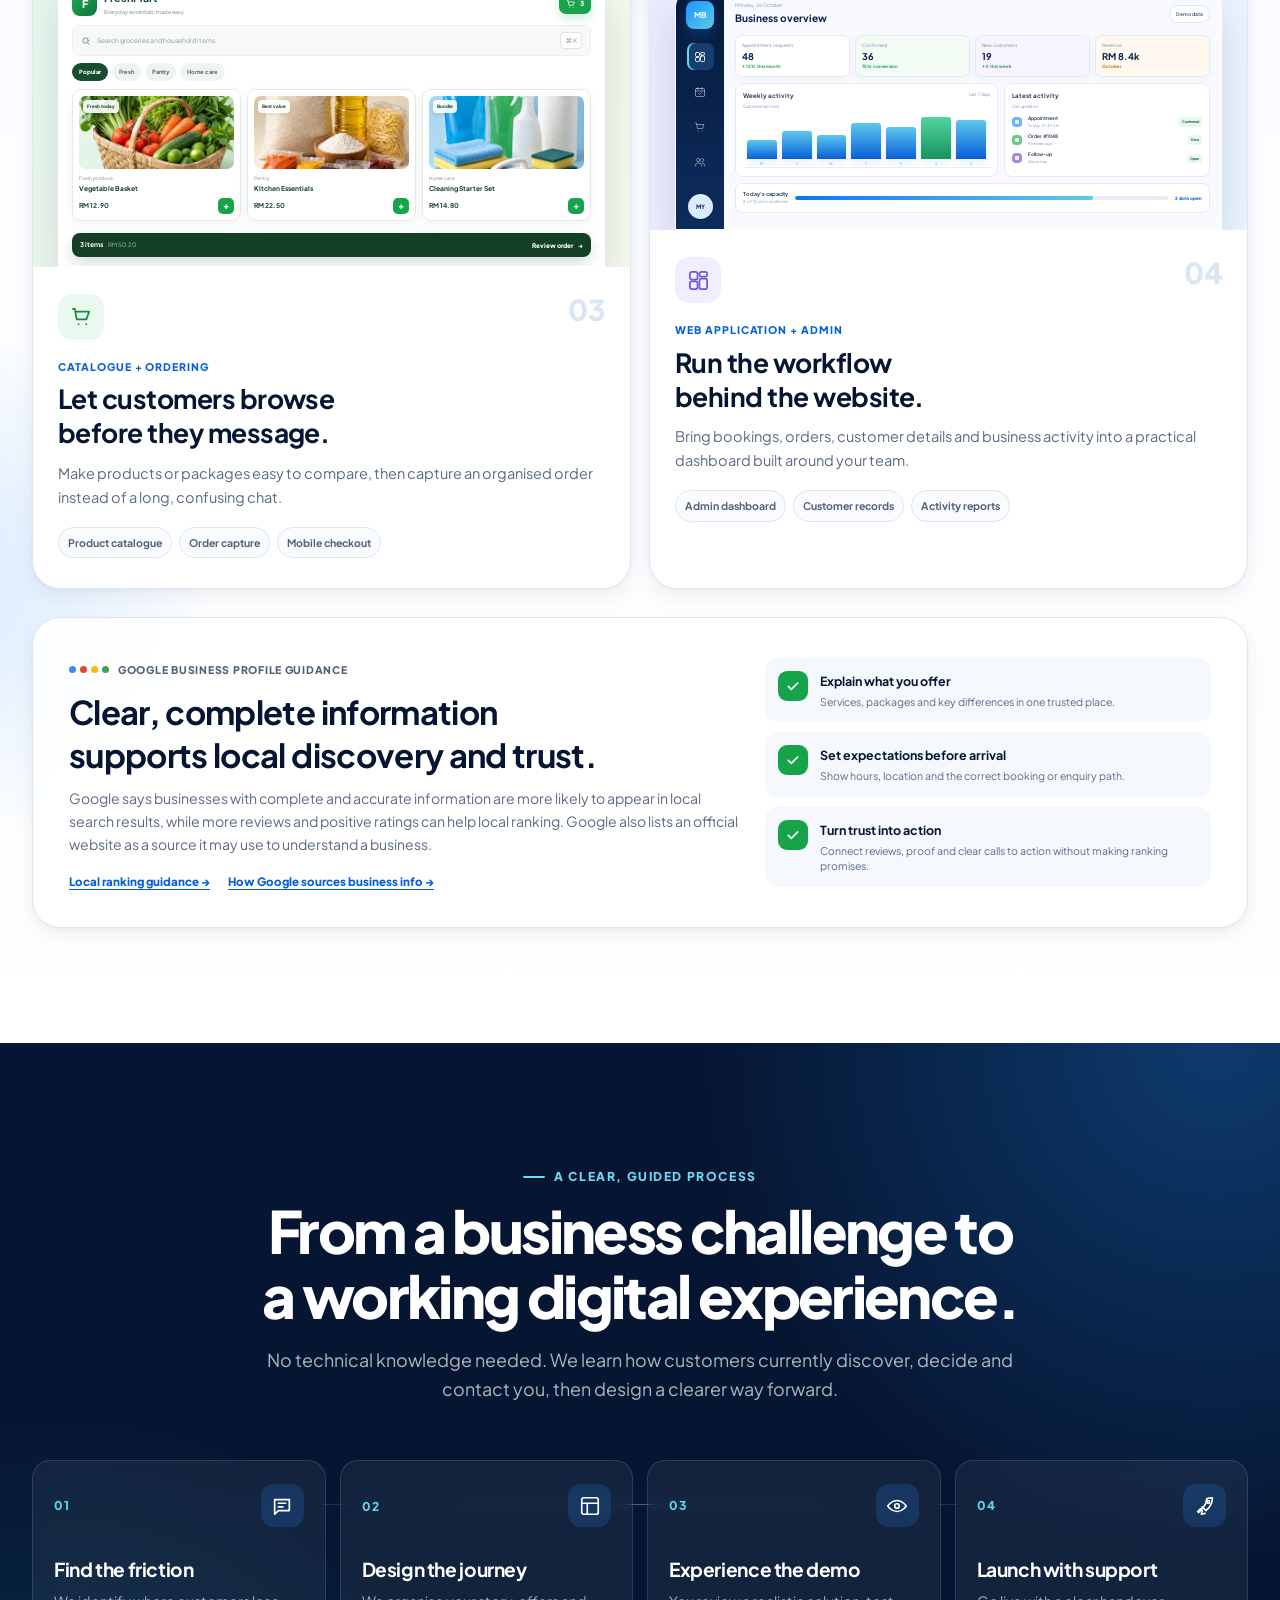
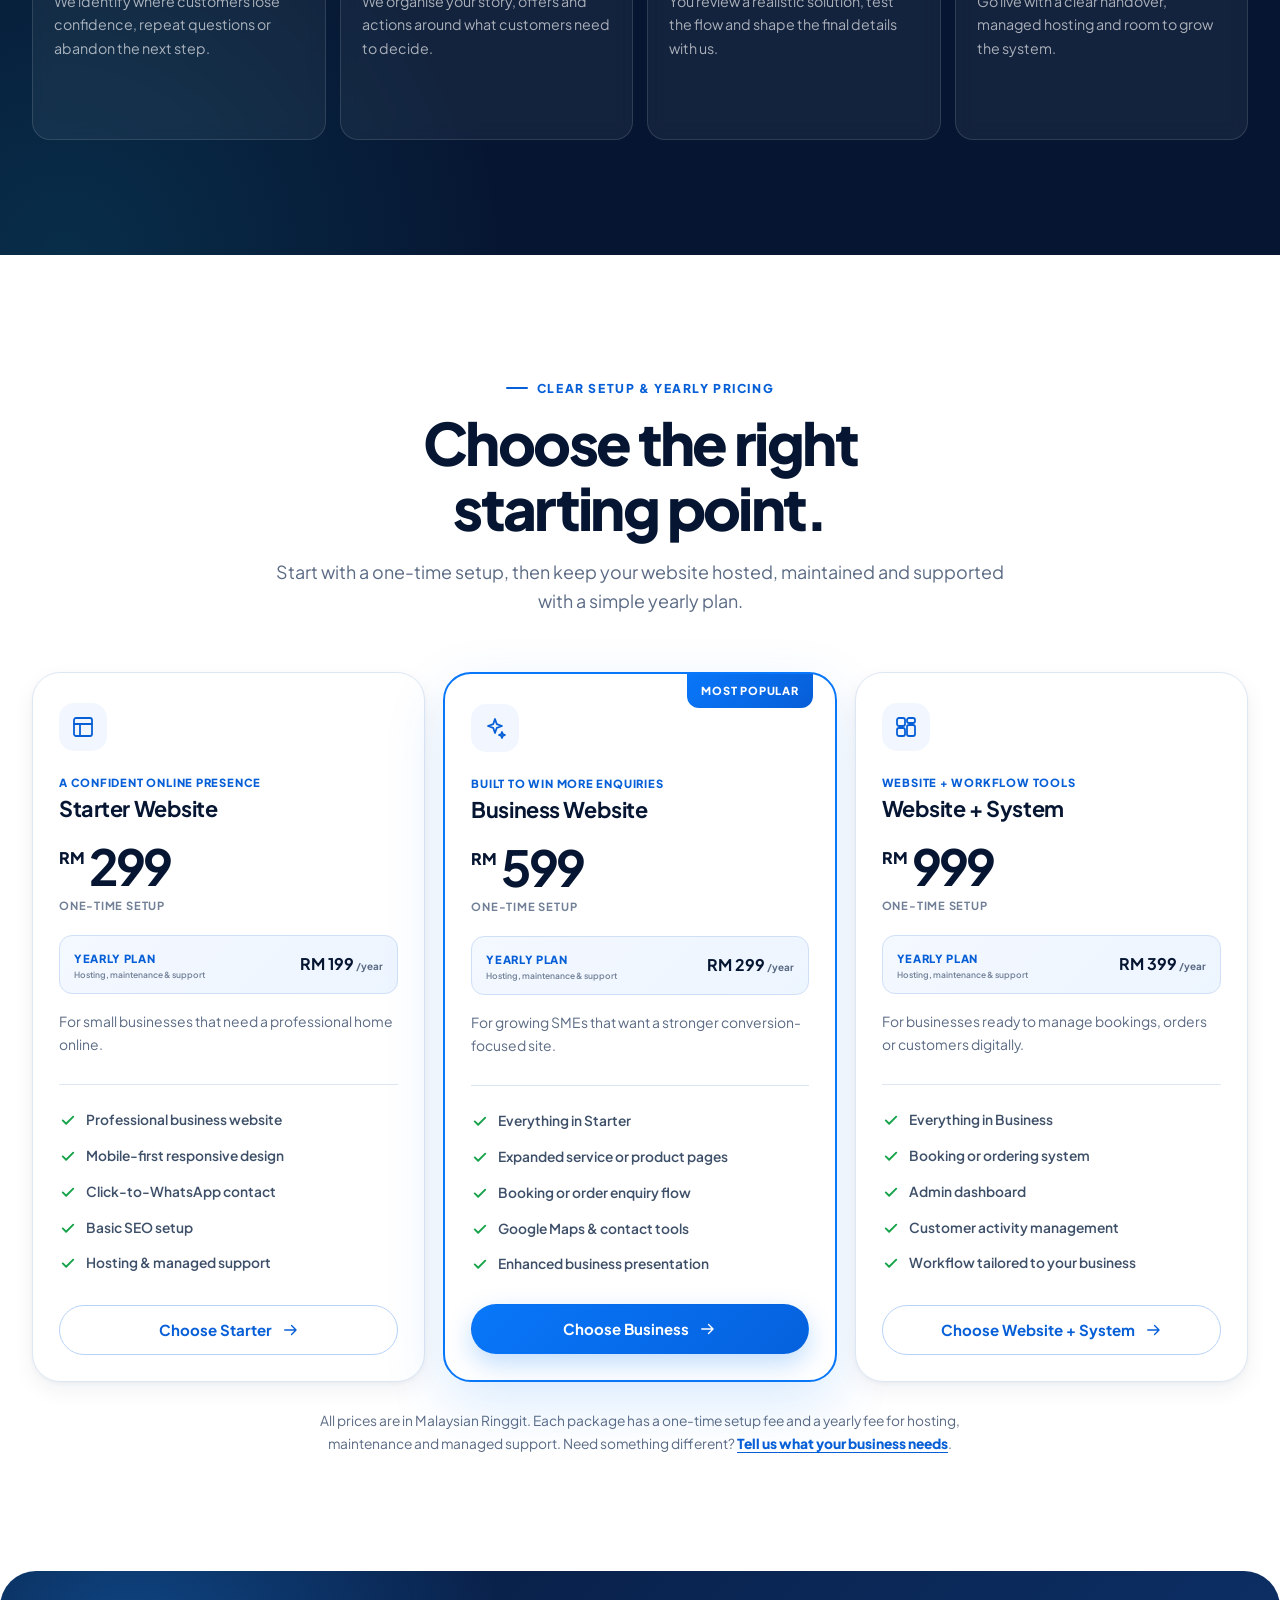
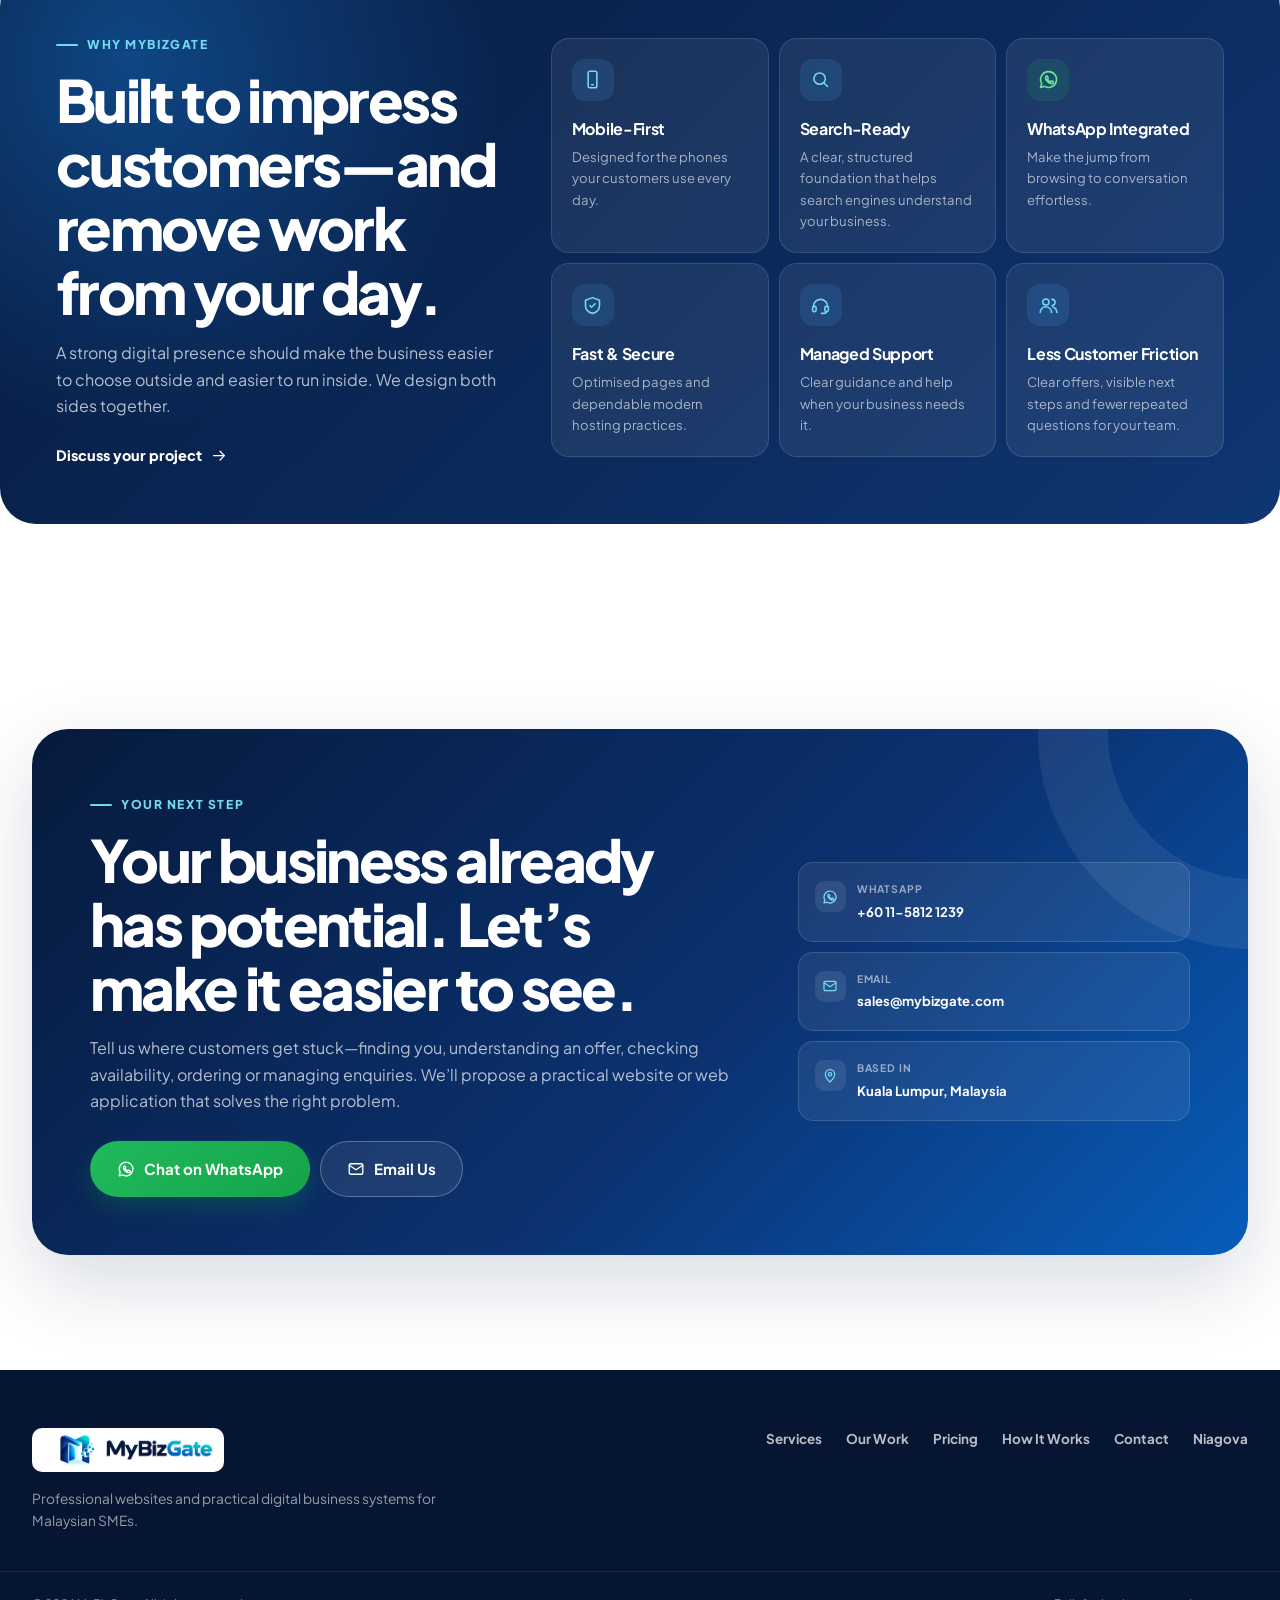
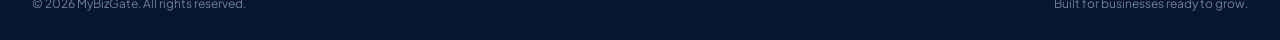
==== commit b37b3ae4: "mybizgate-site: lower plan prices Starter RM299 + RM199/year, Business RM599 + RM299/year, Website +" ====
--- a/index.html
+++ b/index.html
@@ -53,14 +53,14 @@
       "addressCountry": "MY"
     },
     "areaServed": "Malaysia",
-    "priceRange": "RM599 - RM1,299 setup; RM299 - RM599 per year",
+    "priceRange": "RM299 - RM999 setup; RM199 - RM399 per year",
     "hasOfferCatalog": {
       "@type": "OfferCatalog",
       "name": "MyBizGate Annual Plans",
       "itemListElement": [
-        {"@type": "Offer", "name": "Starter Website", "price": "599", "priceCurrency": "MYR", "description": "RM599 one-time setup plus RM299 per year.", "url": "https://www.mybizgate.com/#pricing"},
-        {"@type": "Offer", "name": "Business Website", "price": "899", "priceCurrency": "MYR", "description": "RM899 one-time setup plus RM399 per year.", "url": "https://www.mybizgate.com/#pricing"},
-        {"@type": "Offer", "name": "Website + System", "price": "1299", "priceCurrency": "MYR", "description": "RM1,299 one-time setup plus RM599 per year.", "url": "https://www.mybizgate.com/#pricing"}
+        {"@type": "Offer", "name": "Starter Website", "price": "299", "priceCurrency": "MYR", "description": "RM299 one-time setup plus RM199 per year.", "url": "https://www.mybizgate.com/#pricing"},
+        {"@type": "Offer", "name": "Business Website", "price": "599", "priceCurrency": "MYR", "description": "RM599 one-time setup plus RM299 per year.", "url": "https://www.mybizgate.com/#pricing"},
+        {"@type": "Offer", "name": "Website + System", "price": "999", "priceCurrency": "MYR", "description": "RM999 one-time setup plus RM399 per year.", "url": "https://www.mybizgate.com/#pricing"}
       ]
     }
   }
@@ -357,22 +357,22 @@
 
         <div class="pricing-grid">
           <article class="price-card reveal">
-            <div class="price-card-head"><div class="price-icon"><svg class="icon" aria-hidden="true"><use href="#i-layout"/></svg></div><p class="plan-fit">A confident online presence</p><h3>Starter Website</h3><div class="price"><span>RM</span><strong>599</strong></div><p class="setup-label">One-time setup</p><div class="yearly-fee"><span>Yearly plan<small>Hosting, maintenance &amp; support</small></span><strong>RM 299<small>/year</small></strong></div><p>For small businesses that need a professional home online.</p></div>
+            <div class="price-card-head"><div class="price-icon"><svg class="icon" aria-hidden="true"><use href="#i-layout"/></svg></div><p class="plan-fit">A confident online presence</p><h3>Starter Website</h3><div class="price"><span>RM</span><strong>299</strong></div><p class="setup-label">One-time setup</p><div class="yearly-fee"><span>Yearly plan<small>Hosting, maintenance &amp; support</small></span><strong>RM 199<small>/year</small></strong></div><p>For small businesses that need a professional home online.</p></div>
             <ul class="price-list"><li><svg class="icon" aria-hidden="true"><use href="#i-check"/></svg>Professional business website</li><li><svg class="icon" aria-hidden="true"><use href="#i-check"/></svg>Mobile-first responsive design</li><li><svg class="icon" aria-hidden="true"><use href="#i-check"/></svg>Click-to-WhatsApp contact</li><li><svg class="icon" aria-hidden="true"><use href="#i-check"/></svg>Basic SEO setup</li><li><svg class="icon" aria-hidden="true"><use href="#i-check"/></svg>Hosting &amp; managed support</li></ul>
-            <a class="btn btn-outline btn-block" href="https://wa.me/601158121239?text=Hi%20MyBizGate%2C%20I%27m%20interested%20in%20the%20Starter%20Website%20plan%20at%20RM599%20setup%20and%20RM299%20per%20year." target="_blank" rel="noopener">Choose Starter <svg class="icon" aria-hidden="true"><use href="#i-arrow"/></svg></a>
+            <a class="btn btn-outline btn-block" href="https://wa.me/601158121239?text=Hi%20MyBizGate%2C%20I%27m%20interested%20in%20the%20Starter%20Website%20plan%20at%20RM299%20setup%20and%20RM199%20per%20year." target="_blank" rel="noopener">Choose Starter <svg class="icon" aria-hidden="true"><use href="#i-arrow"/></svg></a>
           </article>
 
           <article class="price-card price-card-featured reveal">
             <div class="popular-badge">Most Popular</div>
-            <div class="price-card-head"><div class="price-icon"><svg class="icon" aria-hidden="true"><use href="#i-sparkles"/></svg></div><p class="plan-fit">Built to win more enquiries</p><h3>Business Website</h3><div class="price"><span>RM</span><strong>899</strong></div><p class="setup-label">One-time setup</p><div class="yearly-fee"><span>Yearly plan<small>Hosting, maintenance &amp; support</small></span><strong>RM 399<small>/year</small></strong></div><p>For growing SMEs that want a stronger conversion-focused site.</p></div>
+            <div class="price-card-head"><div class="price-icon"><svg class="icon" aria-hidden="true"><use href="#i-sparkles"/></svg></div><p class="plan-fit">Built to win more enquiries</p><h3>Business Website</h3><div class="price"><span>RM</span><strong>599</strong></div><p class="setup-label">One-time setup</p><div class="yearly-fee"><span>Yearly plan<small>Hosting, maintenance &amp; support</small></span><strong>RM 299<small>/year</small></strong></div><p>For growing SMEs that want a stronger conversion-focused site.</p></div>
             <ul class="price-list"><li><svg class="icon" aria-hidden="true"><use href="#i-check"/></svg>Everything in Starter</li><li><svg class="icon" aria-hidden="true"><use href="#i-check"/></svg>Expanded service or product pages</li><li><svg class="icon" aria-hidden="true"><use href="#i-check"/></svg>Booking or order enquiry flow</li><li><svg class="icon" aria-hidden="true"><use href="#i-check"/></svg>Google Maps &amp; contact tools</li><li><svg class="icon" aria-hidden="true"><use href="#i-check"/></svg>Enhanced business presentation</li></ul>
-            <a class="btn btn-primary btn-block" href="https://wa.me/601158121239?text=Hi%20MyBizGate%2C%20I%27m%20interested%20in%20the%20Business%20Website%20plan%20at%20RM899%20setup%20and%20RM399%20per%20year." target="_blank" rel="noopener">Choose Business <svg class="icon" aria-hidden="true"><use href="#i-arrow"/></svg></a>
+            <a class="btn btn-primary btn-block" href="https://wa.me/601158121239?text=Hi%20MyBizGate%2C%20I%27m%20interested%20in%20the%20Business%20Website%20plan%20at%20RM599%20setup%20and%20RM299%20per%20year." target="_blank" rel="noopener">Choose Business <svg class="icon" aria-hidden="true"><use href="#i-arrow"/></svg></a>
           </article>
 
           <article class="price-card reveal">
-            <div class="price-card-head"><div class="price-icon"><svg class="icon" aria-hidden="true"><use href="#i-dashboard"/></svg></div><p class="plan-fit">Website + workflow tools</p><h3>Website + System</h3><div class="price"><span>RM</span><strong>1,299</strong></div><p class="setup-label">One-time setup</p><div class="yearly-fee"><span>Yearly plan<small>Hosting, maintenance &amp; support</small></span><strong>RM 599<small>/year</small></strong></div><p>For businesses ready to manage bookings, orders or customers digitally.</p></div>
+            <div class="price-card-head"><div class="price-icon"><svg class="icon" aria-hidden="true"><use href="#i-dashboard"/></svg></div><p class="plan-fit">Website + workflow tools</p><h3>Website + System</h3><div class="price"><span>RM</span><strong>999</strong></div><p class="setup-label">One-time setup</p><div class="yearly-fee"><span>Yearly plan<small>Hosting, maintenance &amp; support</small></span><strong>RM 399<small>/year</small></strong></div><p>For businesses ready to manage bookings, orders or customers digitally.</p></div>
             <ul class="price-list"><li><svg class="icon" aria-hidden="true"><use href="#i-check"/></svg>Everything in Business</li><li><svg class="icon" aria-hidden="true"><use href="#i-check"/></svg>Booking or ordering system</li><li><svg class="icon" aria-hidden="true"><use href="#i-check"/></svg>Admin dashboard</li><li><svg class="icon" aria-hidden="true"><use href="#i-check"/></svg>Customer activity management</li><li><svg class="icon" aria-hidden="true"><use href="#i-check"/></svg>Workflow tailored to your business</li></ul>
-            <a class="btn btn-outline btn-block" href="https://wa.me/601158121239?text=Hi%20MyBizGate%2C%20I%27m%20interested%20in%20the%20Website%20and%20System%20plan%20at%20RM1%2C299%20setup%20and%20RM599%20per%20year." target="_blank" rel="noopener">Choose Website + System <svg class="icon" aria-hidden="true"><use href="#i-arrow"/></svg></a>
+            <a class="btn btn-outline btn-block" href="https://wa.me/601158121239?text=Hi%20MyBizGate%2C%20I%27m%20interested%20in%20the%20Website%20and%20System%20plan%20at%20RM999%20setup%20and%20RM399%20per%20year." target="_blank" rel="noopener">Choose Website + System <svg class="icon" aria-hidden="true"><use href="#i-arrow"/></svg></a>
           </article>
         </div>
         <p class="pricing-note reveal">All prices are in Malaysian Ringgit. Each package has a one-time setup fee and a yearly fee for hosting, maintenance and managed support. Need something different? <a href="#contact">Tell us what your business needs</a>.</p>
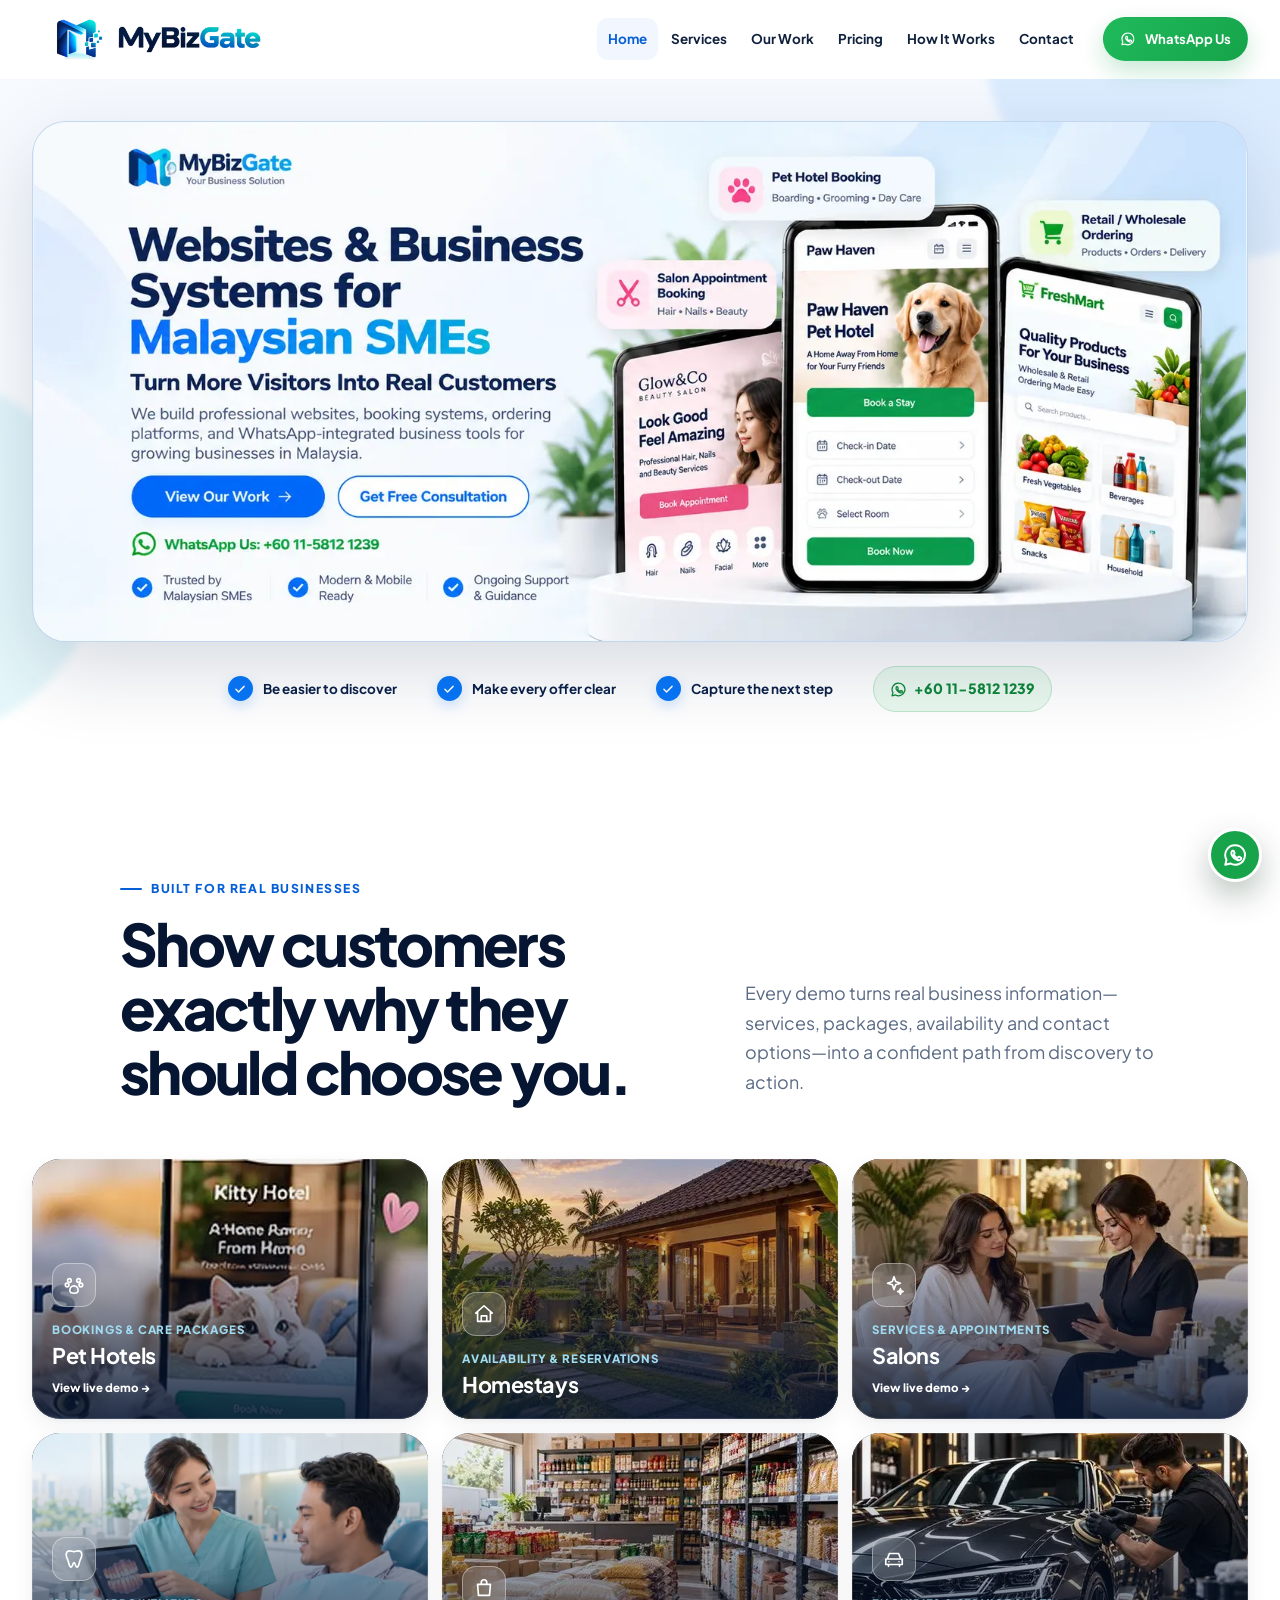
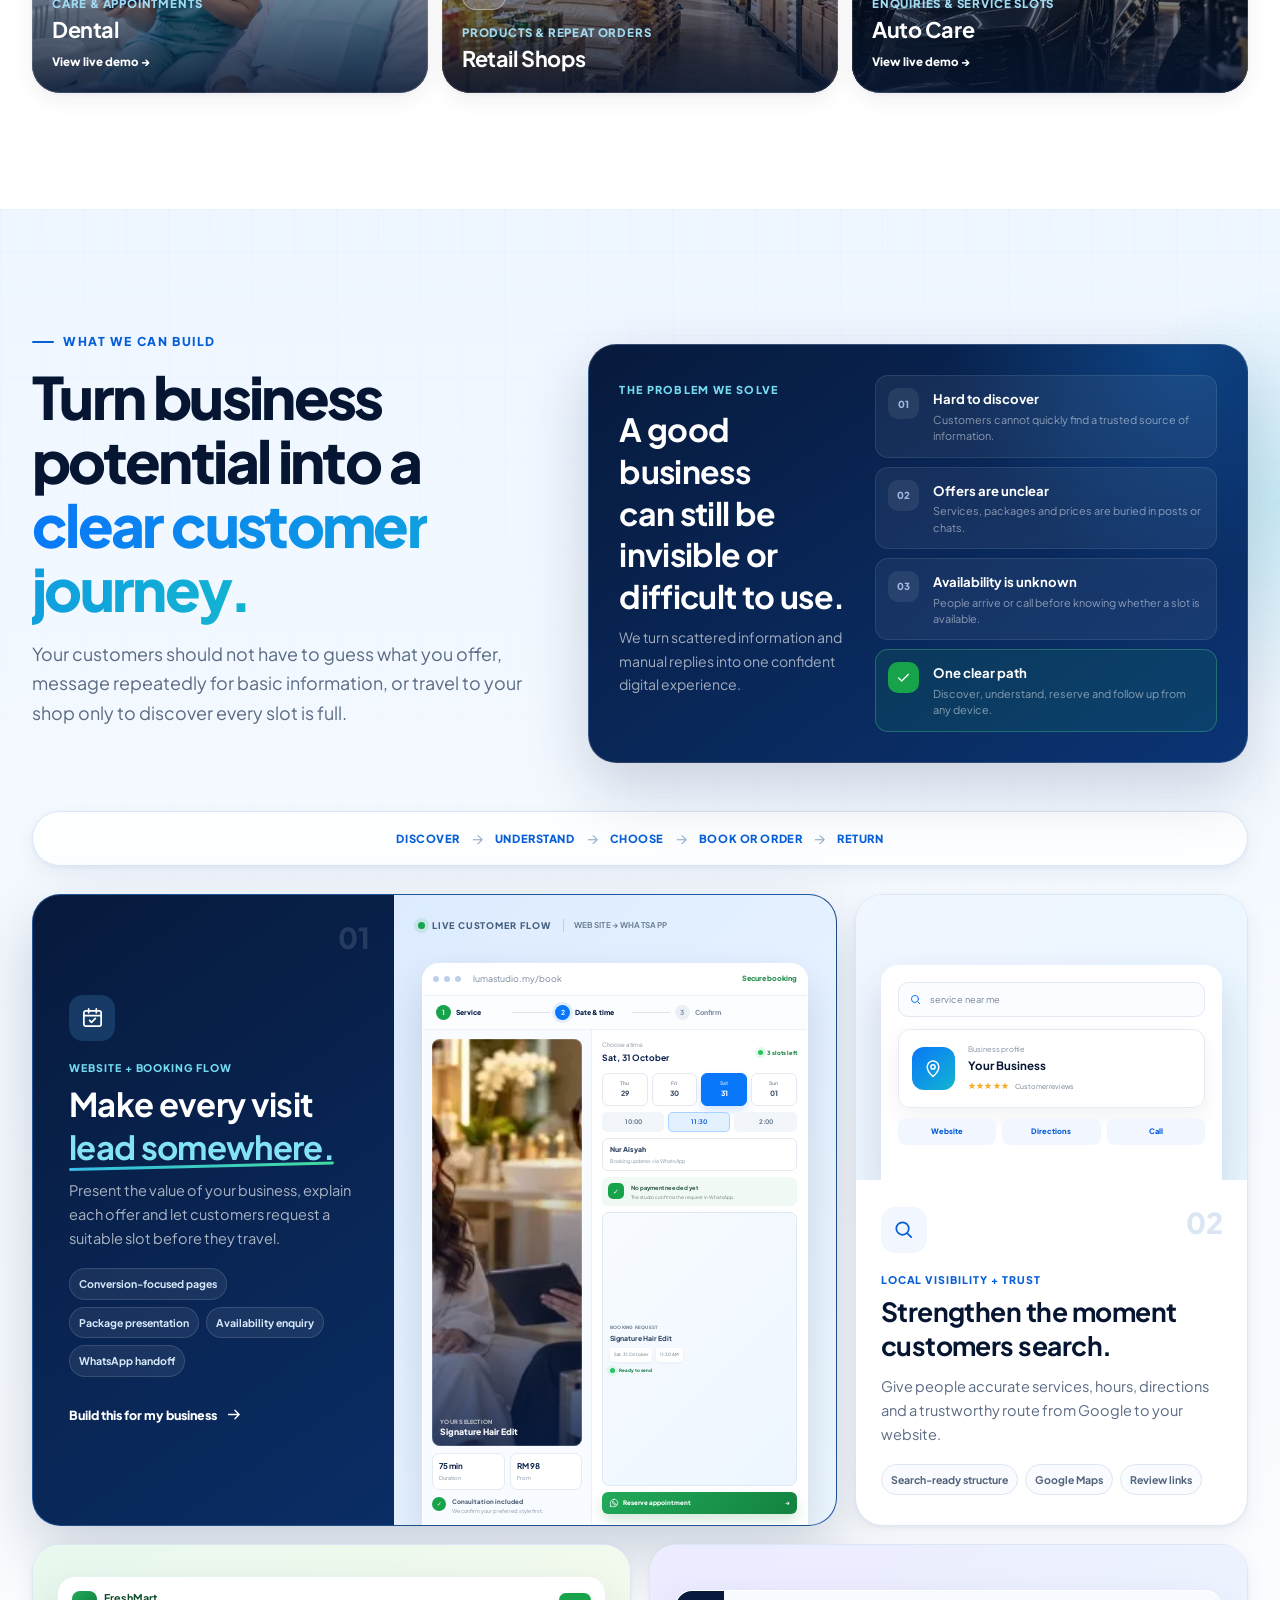
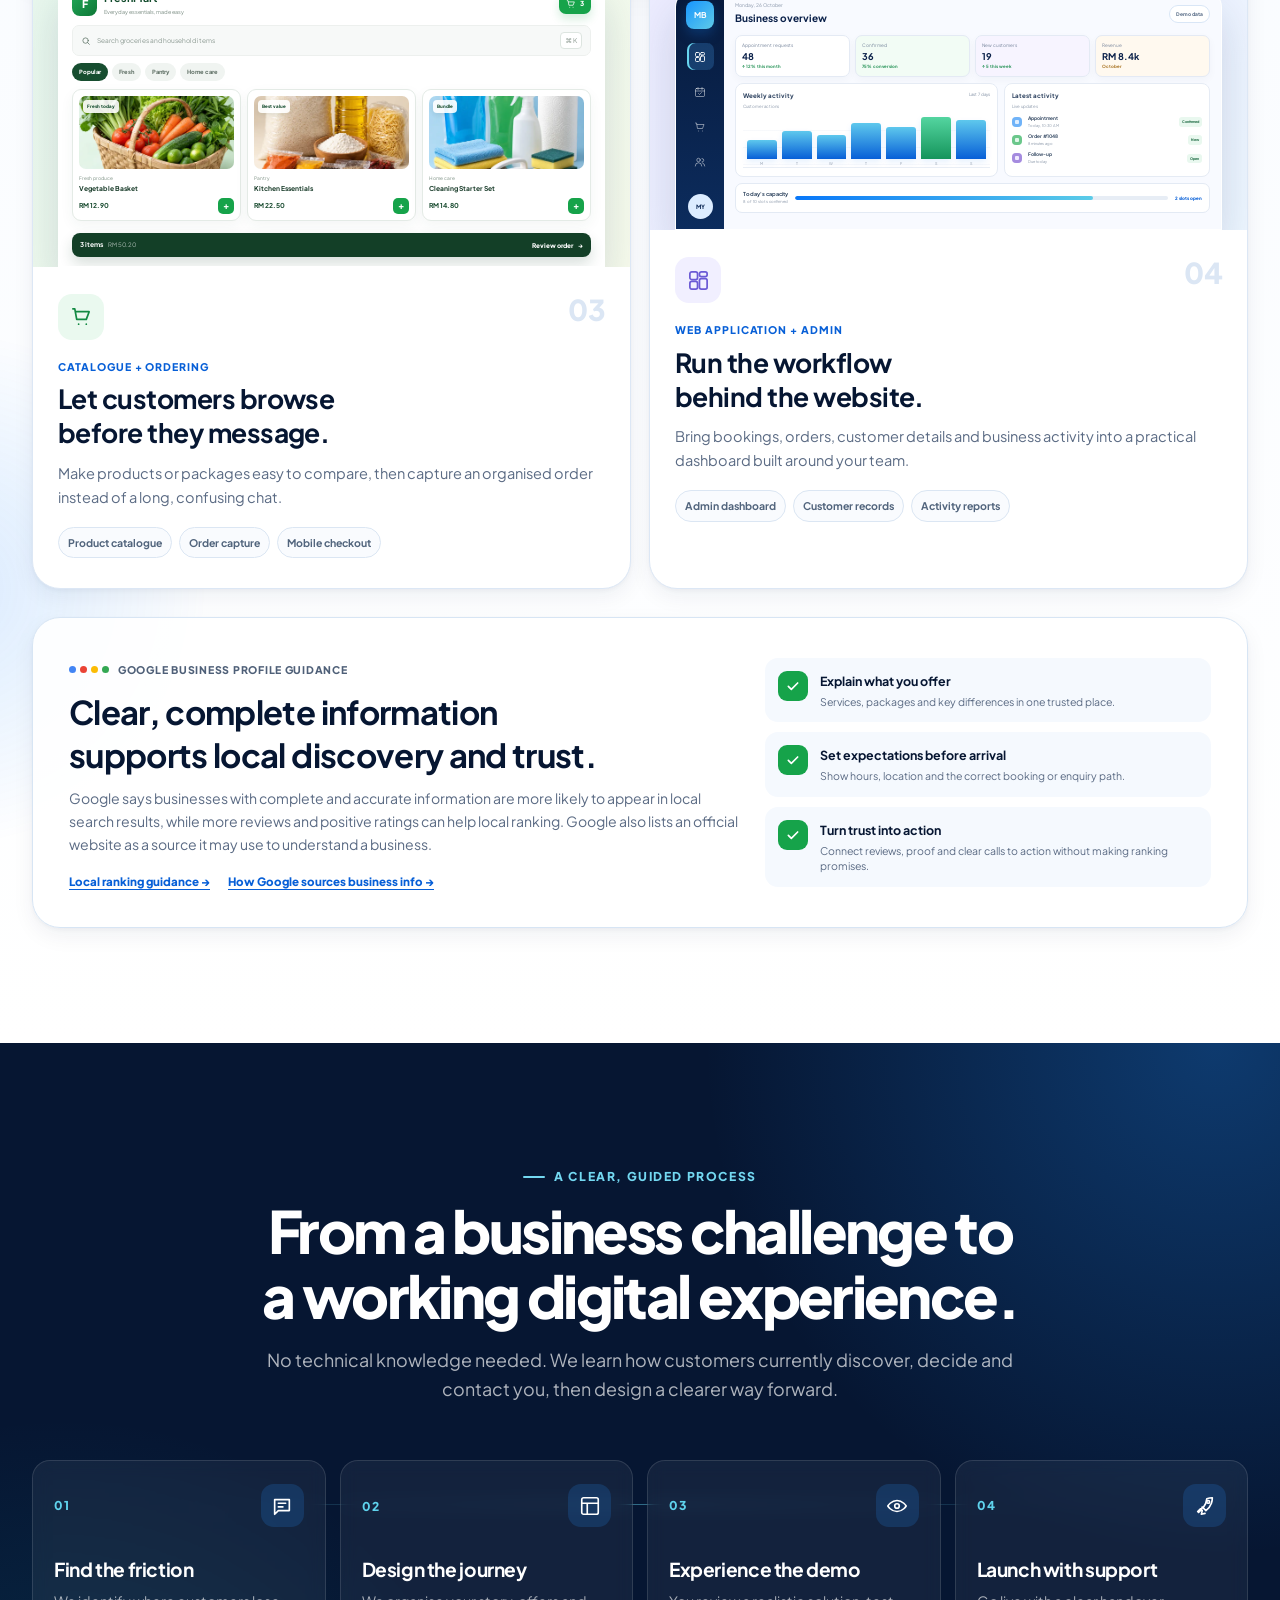
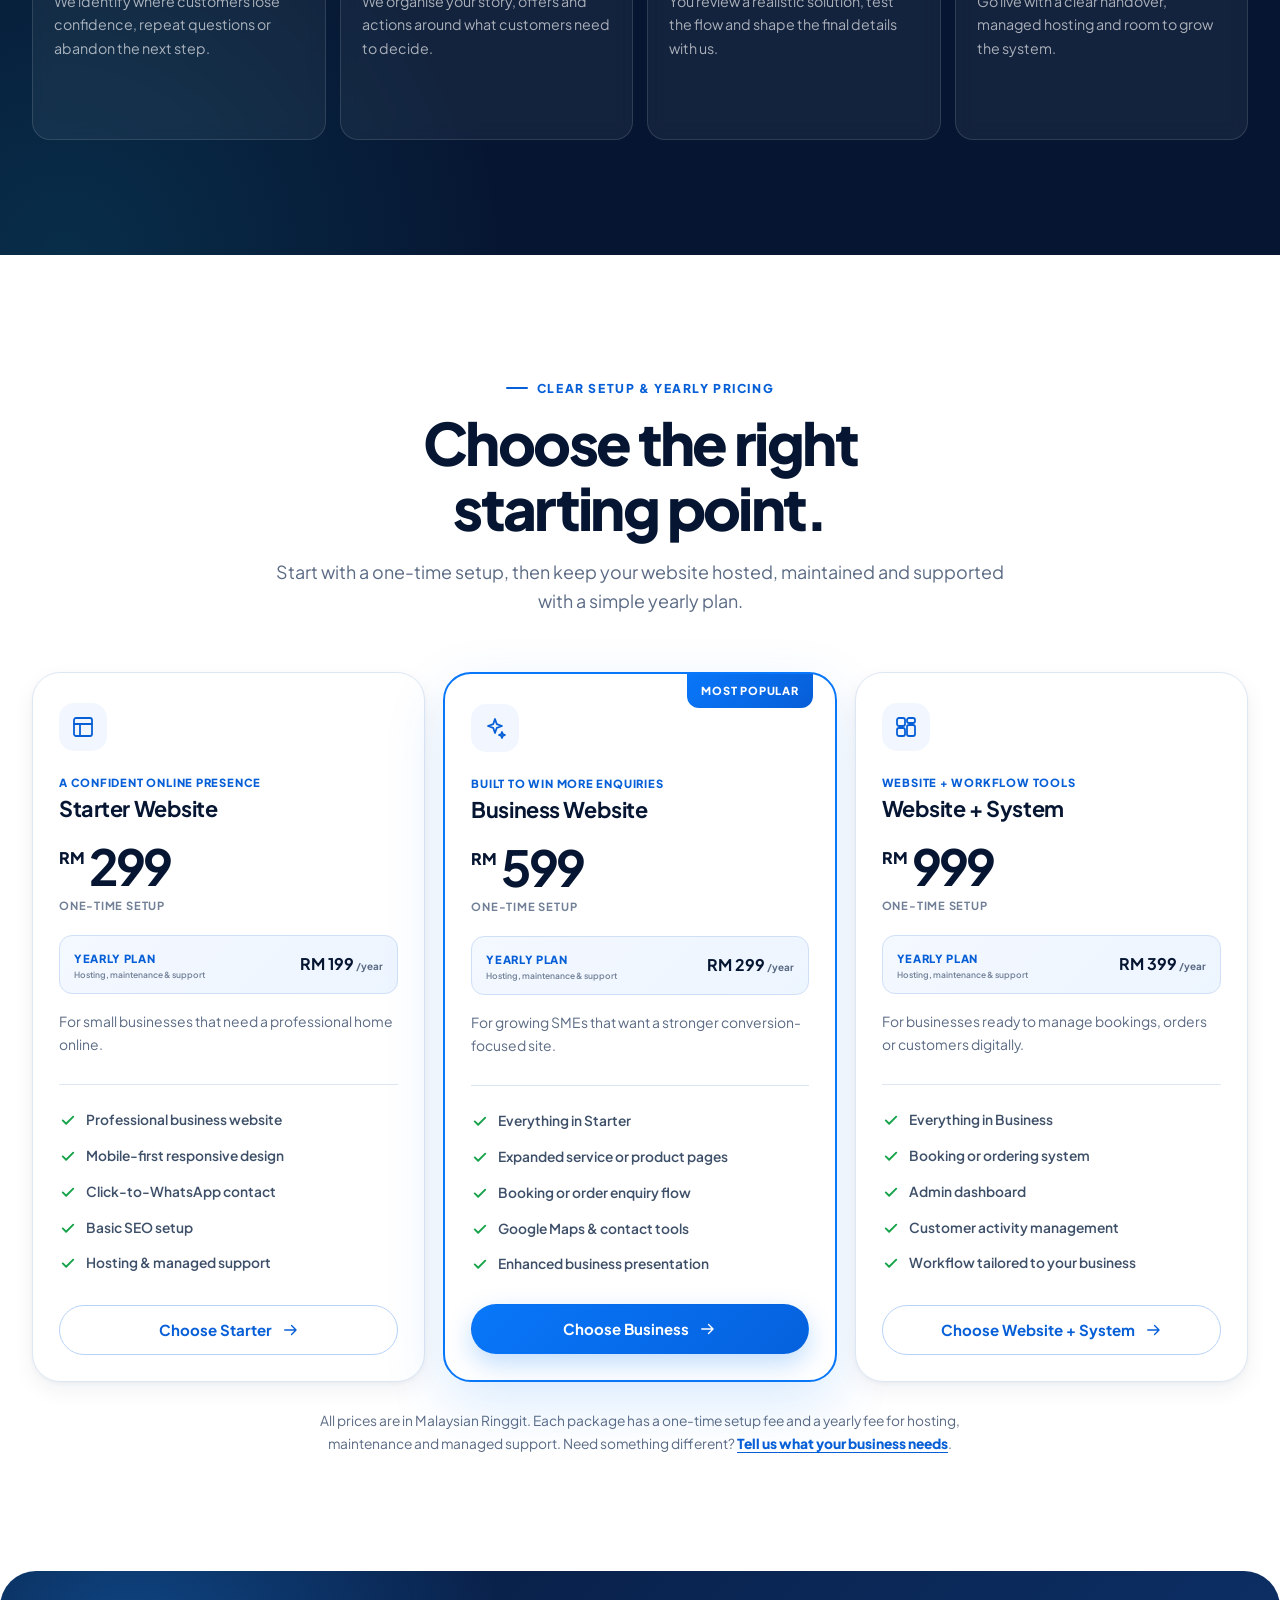
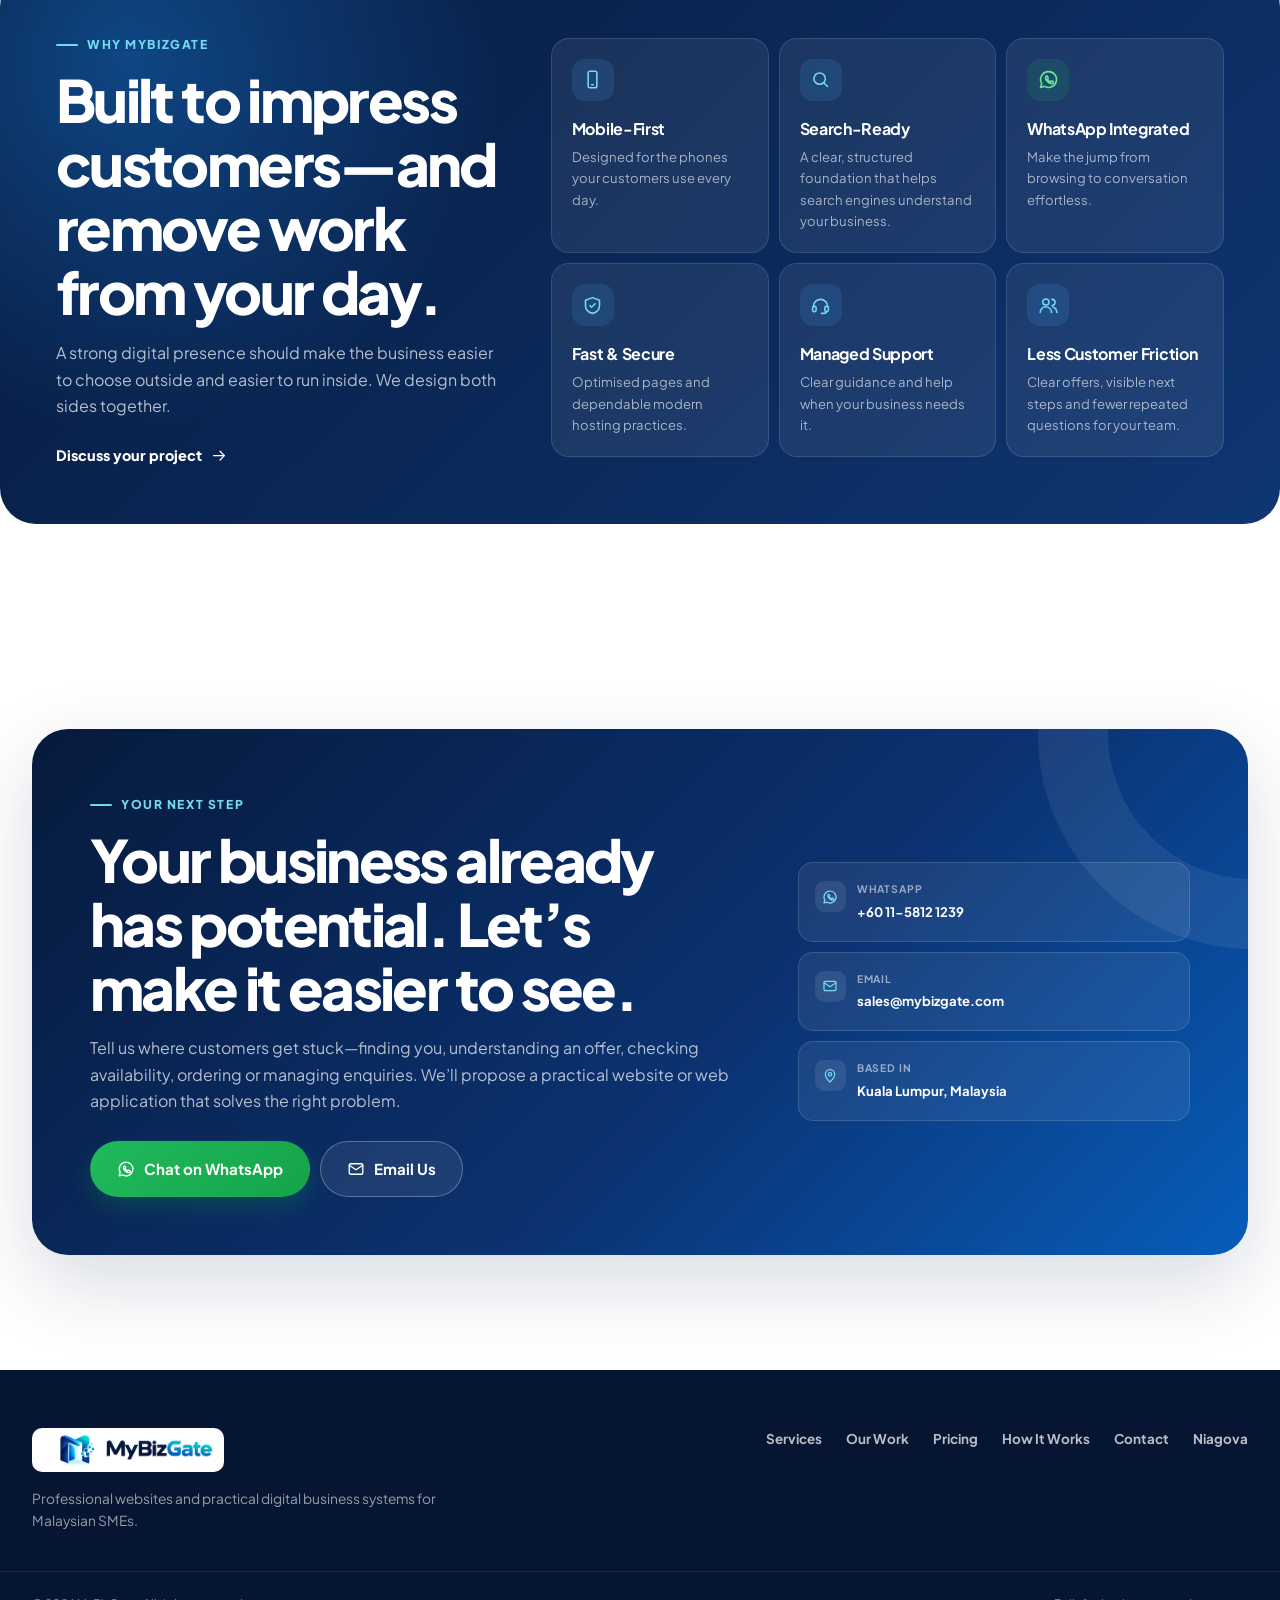
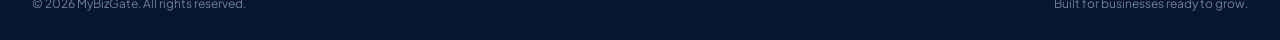
==== commit 1f555d04: "mybizgate-site: point industry cards at the live demos The old Gate demo subdomains no longer exist." ====
--- a/index.html
+++ b/index.html
@@ -179,7 +179,7 @@
         </div>
 
         <div class="industry-grid">
-          <a class="industry-card industry-card-large reveal" href="https://petgate.mybizgate.com/" target="_blank" rel="noopener" aria-label="View the Pet Hotels live demo">
+          <a class="industry-card industry-card-large reveal" href="https://demo-cathotel.niagova.com/" target="_blank" rel="noopener" aria-label="View the Pet Hotels live demo">
             <img src="assets/thumbs/cat-hotel.webp" width="400" height="260" loading="lazy" alt="Pet hotel reception and pet care service">
             <div class="industry-overlay"></div>
             <div class="industry-content"><span class="industry-icon"><svg class="icon" aria-hidden="true"><use href="#i-paw"/></svg></span><p>Bookings &amp; care packages</p><h3>Pet Hotels</h3><span class="industry-demo">View live demo →</span></div>
@@ -189,22 +189,22 @@
             <div class="industry-overlay"></div>
             <div class="industry-content"><span class="industry-icon"><svg class="icon" aria-hidden="true"><use href="#i-home"/></svg></span><p>Availability &amp; reservations</p><h3>Homestays</h3></div>
           </article>
-          <a class="industry-card reveal" href="https://beautygate.mybizgate.com/" target="_blank" rel="noopener" aria-label="View the Salons live demo">
+          <a class="industry-card reveal" href="https://demo-beausalon.niagova.com/" target="_blank" rel="noopener" aria-label="View the Salons live demo">
             <img src="assets/thumbs/salon-spa.webp" width="400" height="260" loading="lazy" alt="Modern beauty salon">
             <div class="industry-overlay"></div>
             <div class="industry-content"><span class="industry-icon"><svg class="icon" aria-hidden="true"><use href="#i-sparkles"/></svg></span><p>Services &amp; appointments</p><h3>Salons</h3><span class="industry-demo">View live demo →</span></div>
           </a>
-          <a class="industry-card reveal" href="https://dentalgate.mybizgate.com/" target="_blank" rel="noopener" aria-label="View the Dental live demo">
+          <a class="industry-card reveal" href="https://demo-dental.niagova.com/" target="_blank" rel="noopener" aria-label="View the Dental live demo">
             <img src="assets/thumbs/dental-clinic-v2.webp" width="400" height="260" loading="lazy" alt="Dentist explaining a care plan to a patient">
             <div class="industry-overlay"></div>
             <div class="industry-content"><span class="industry-icon"><svg class="icon" aria-hidden="true"><use href="#i-tooth"/></svg></span><p>Care &amp; appointments</p><h3>Dental</h3><span class="industry-demo">View live demo →</span></div>
           </a>
-          <a class="industry-card reveal" href="https://supplgate.mybizgate.com/" target="_blank" rel="noopener" aria-label="View the Retail Shops live demo">
+          <article class="industry-card reveal">
             <img src="assets/thumbs/suppliers-runcit.webp" width="400" height="260" loading="lazy" alt="Retail grocery and wholesale products">
             <div class="industry-overlay"></div>
-            <div class="industry-content"><span class="industry-icon"><svg class="icon" aria-hidden="true"><use href="#i-bag"/></svg></span><p>Products &amp; repeat orders</p><h3>Retail Shops</h3><span class="industry-demo">View live demo →</span></div>
-          </a>
-          <a class="industry-card reveal" href="https://demo-autospa.mybizgate.com/" target="_blank" rel="noopener" aria-label="View the Auto Care live demo">
+            <div class="industry-content"><span class="industry-icon"><svg class="icon" aria-hidden="true"><use href="#i-bag"/></svg></span><p>Products &amp; repeat orders</p><h3>Retail Shops</h3></div>
+          </article>
+          <a class="industry-card reveal" href="https://demo-autocare.niagova.com/" target="_blank" rel="noopener" aria-label="View the Auto Care live demo">
             <img src="assets/thumbs/car-detailing.webp" width="400" height="260" loading="lazy" alt="Professional auto care detailing studio">
             <div class="industry-overlay"></div>
             <div class="industry-content"><span class="industry-icon"><svg class="icon" aria-hidden="true"><use href="#i-car"/></svg></span><p>Enquiries &amp; service slots</p><h3>Auto Care</h3><span class="industry-demo">View live demo →</span></div>
